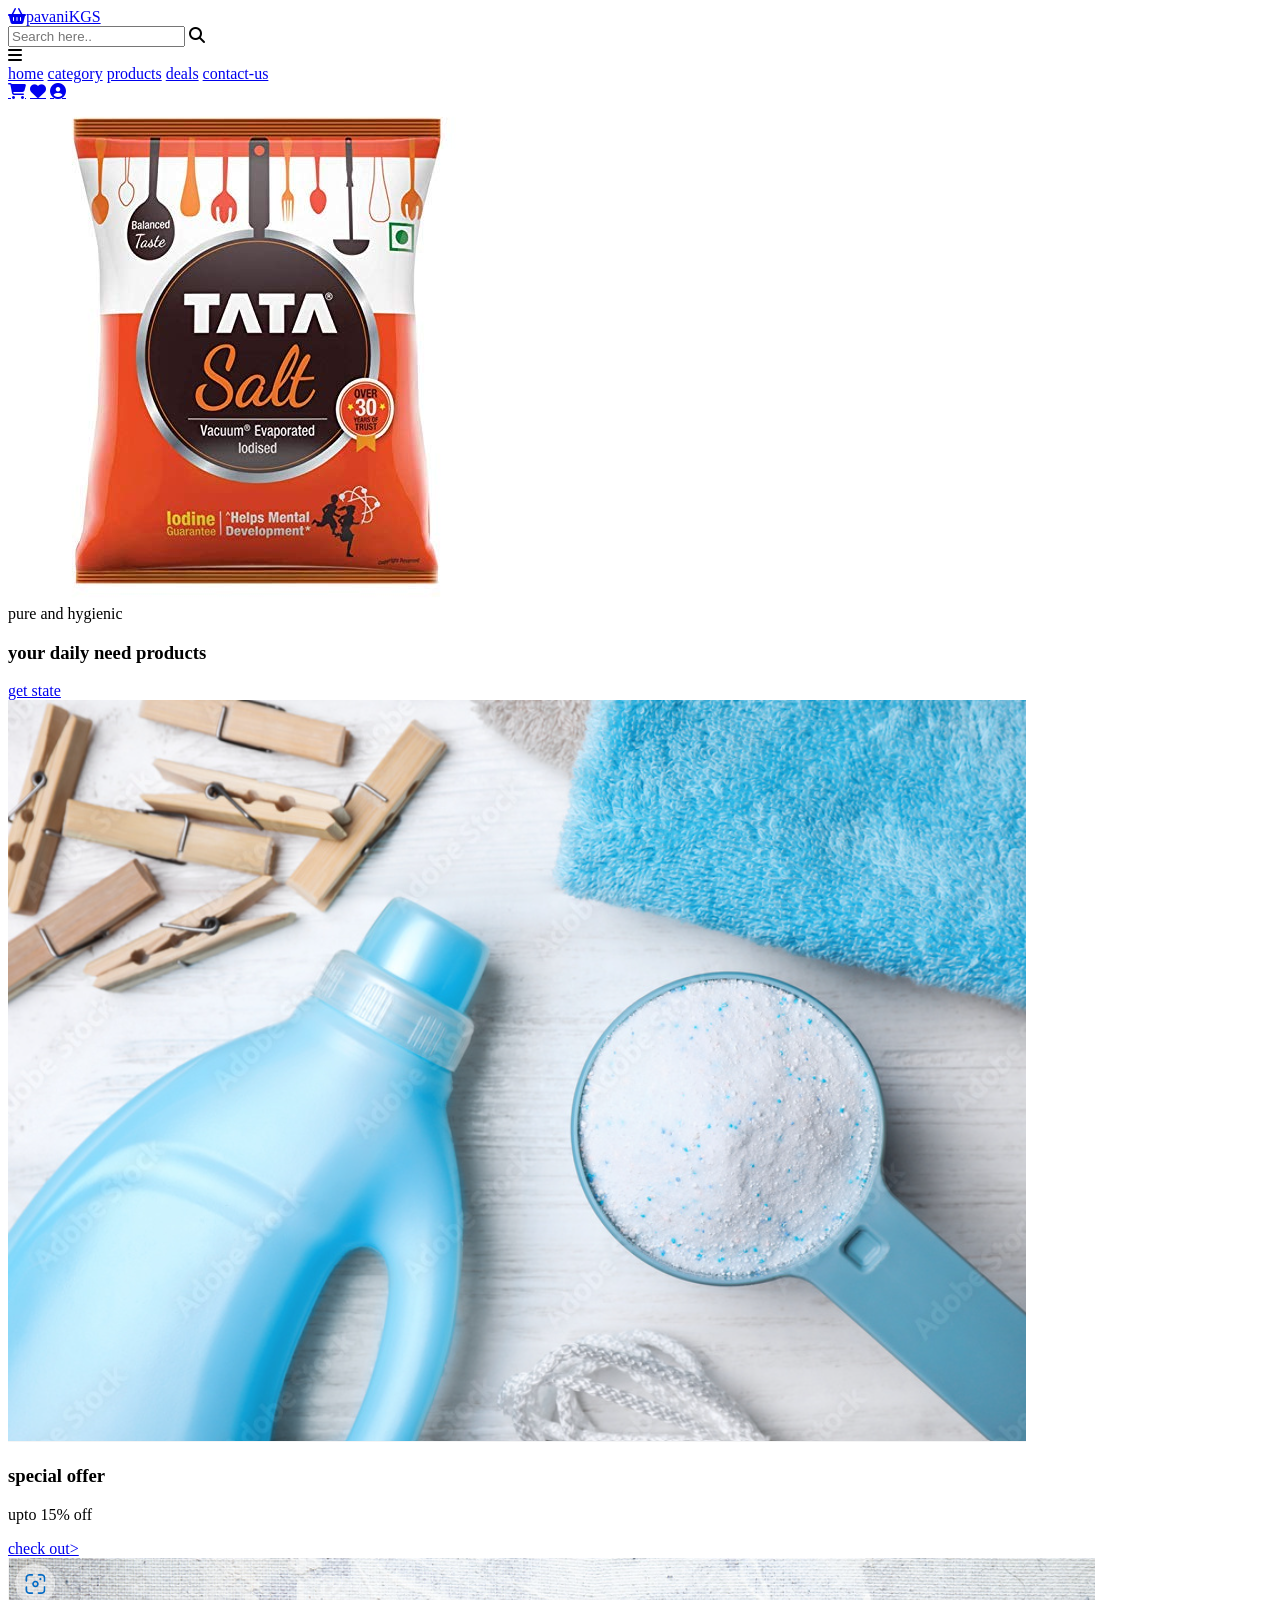
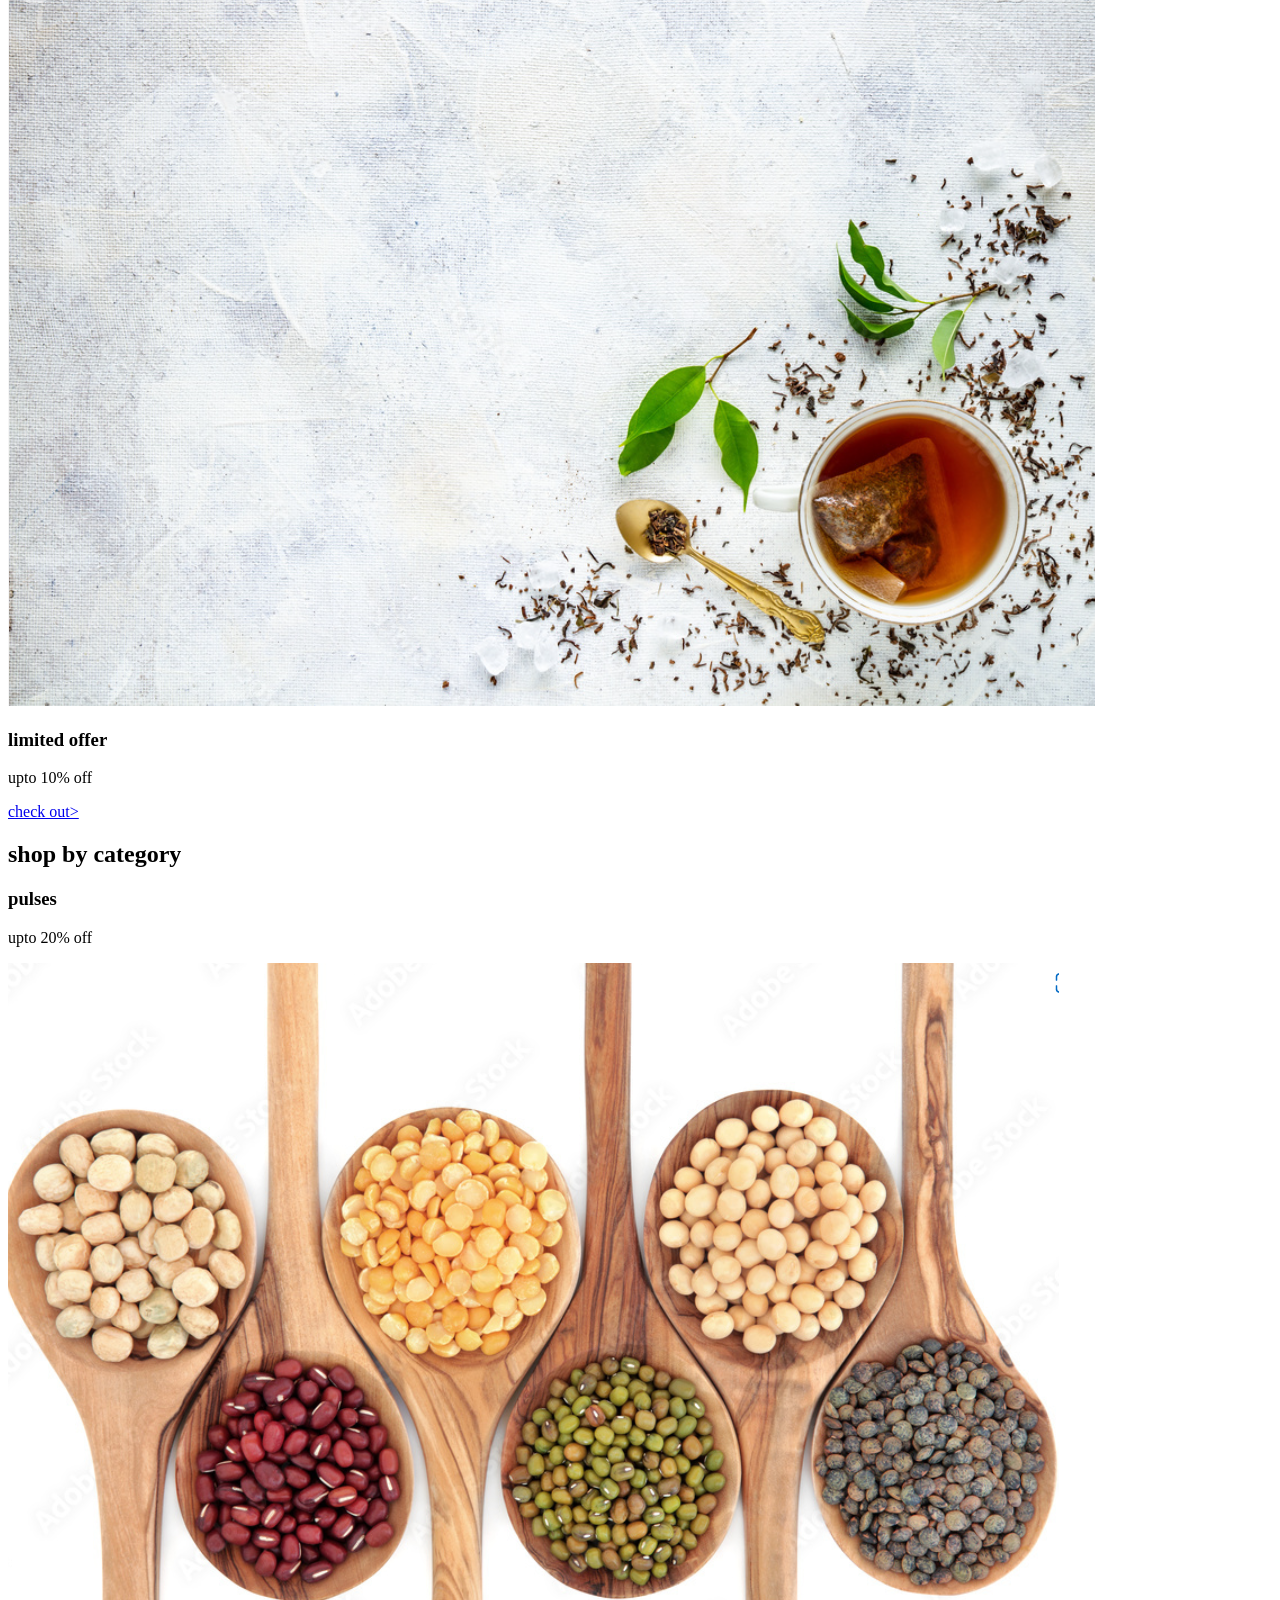
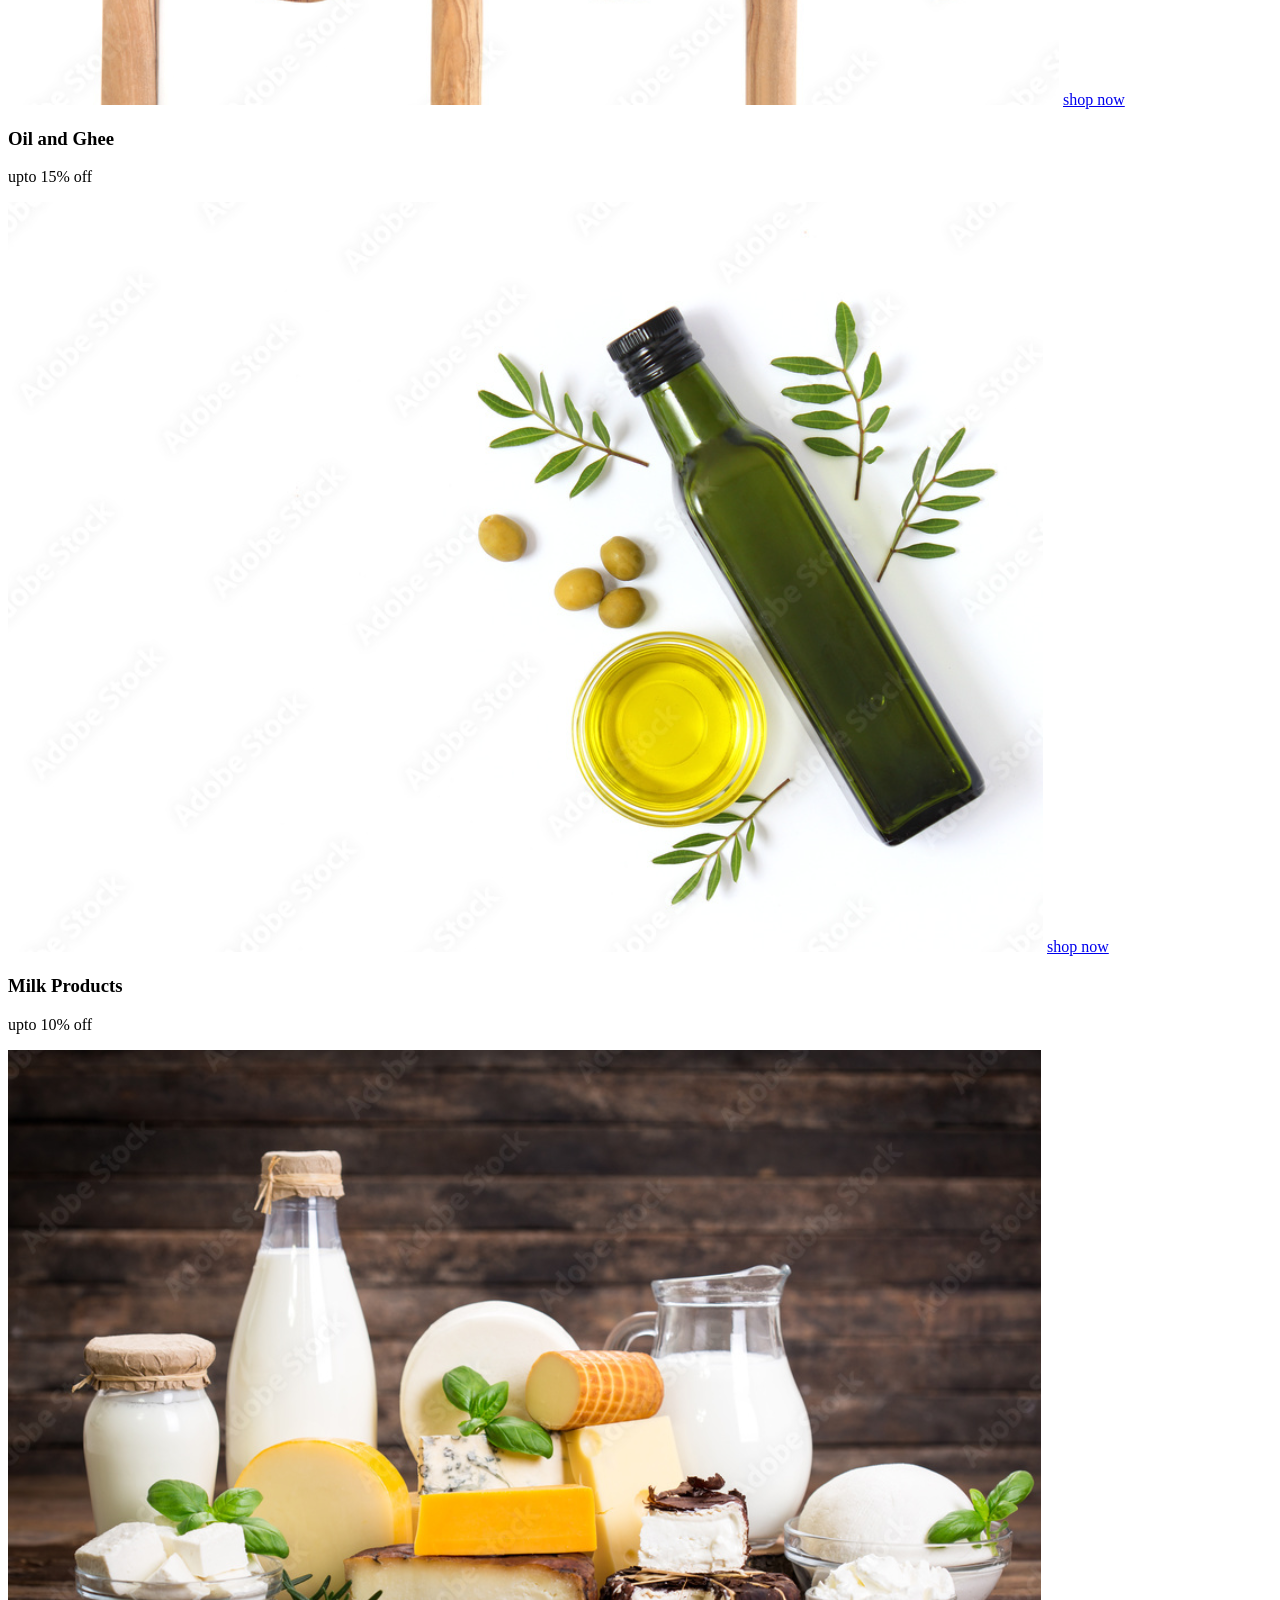
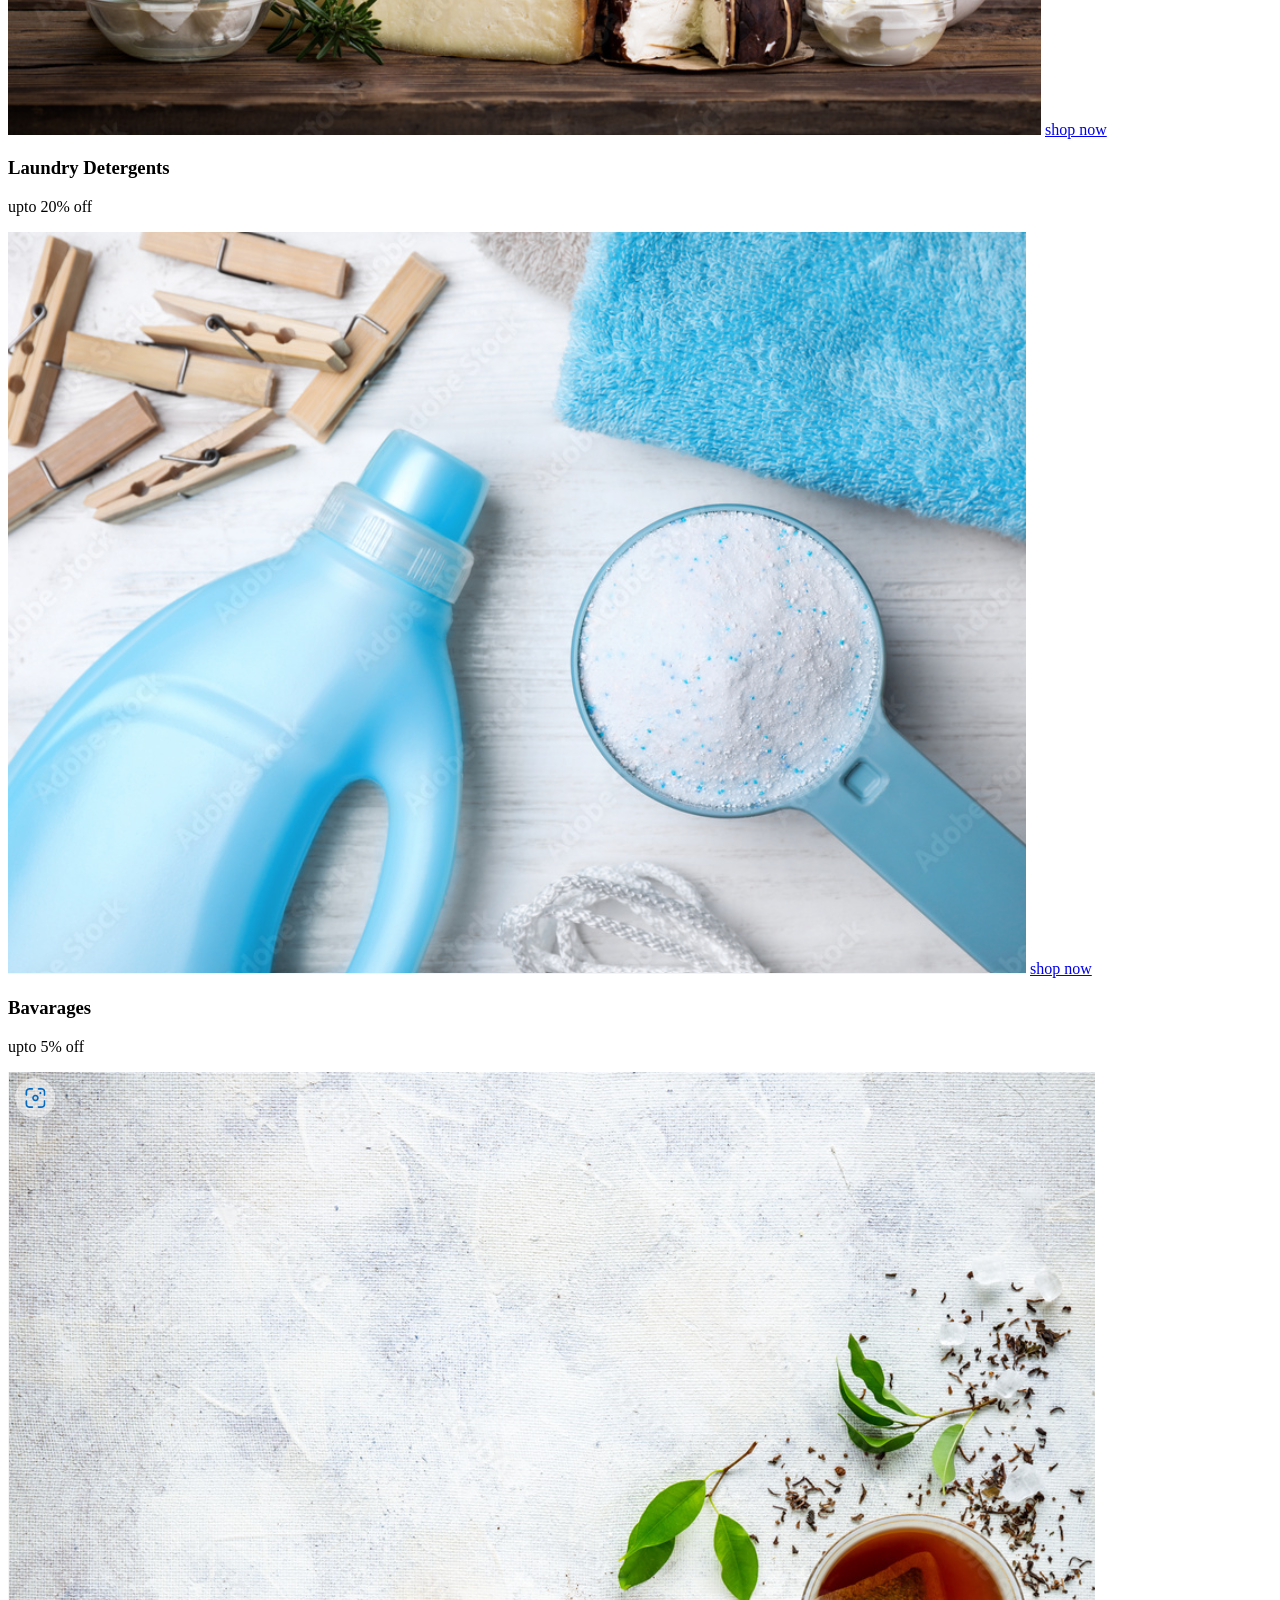
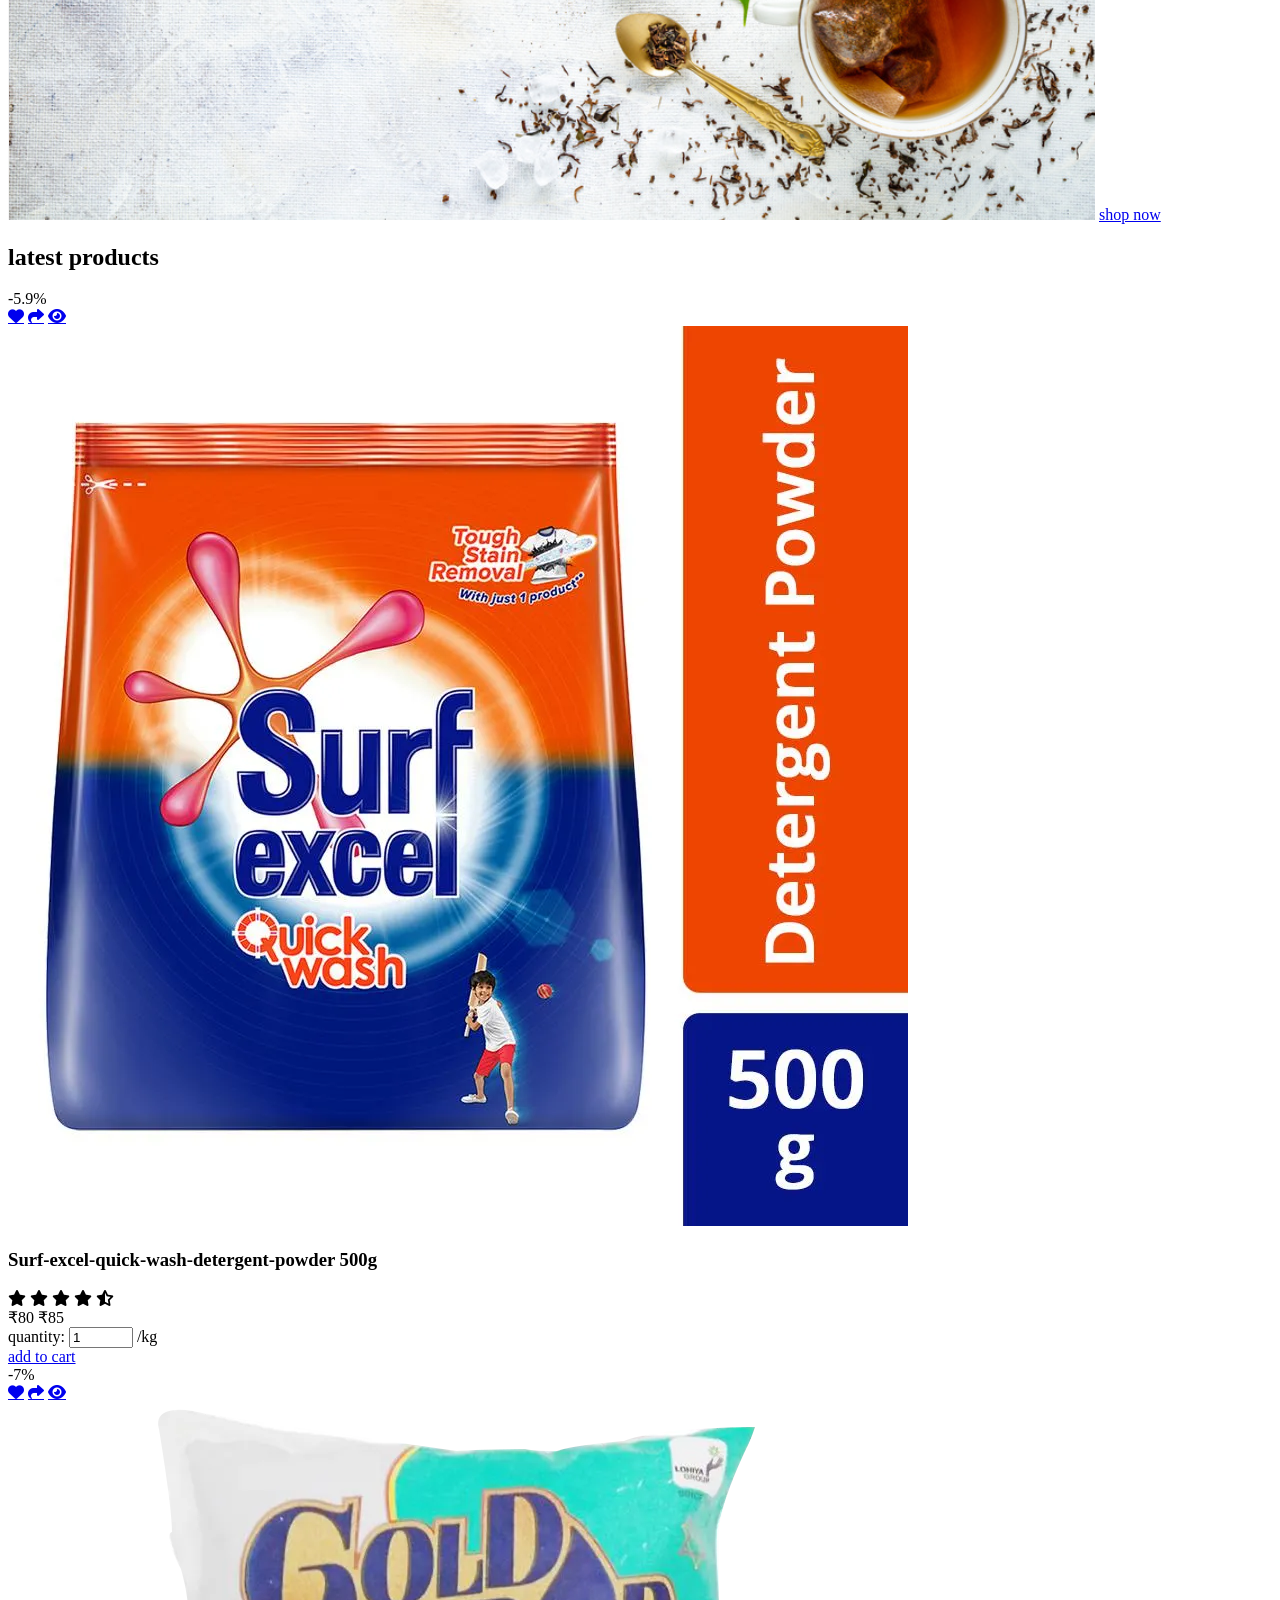
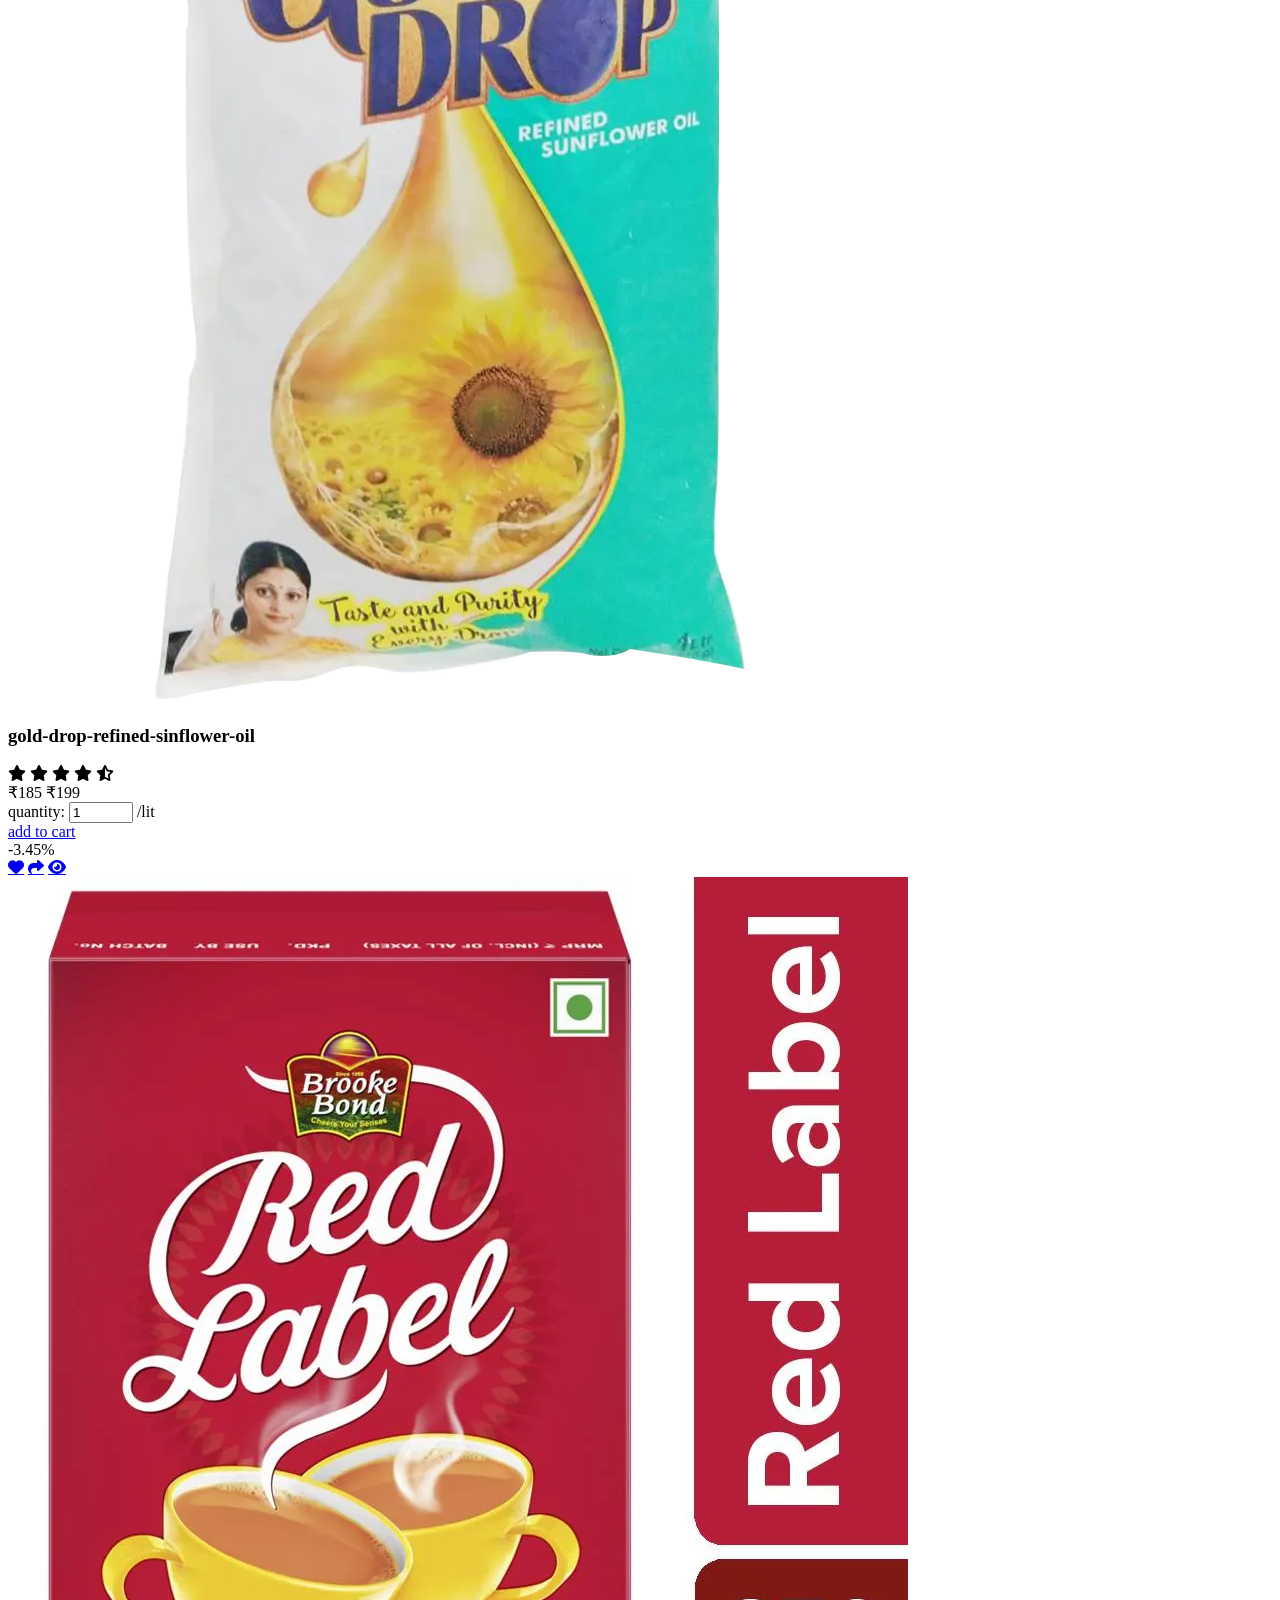
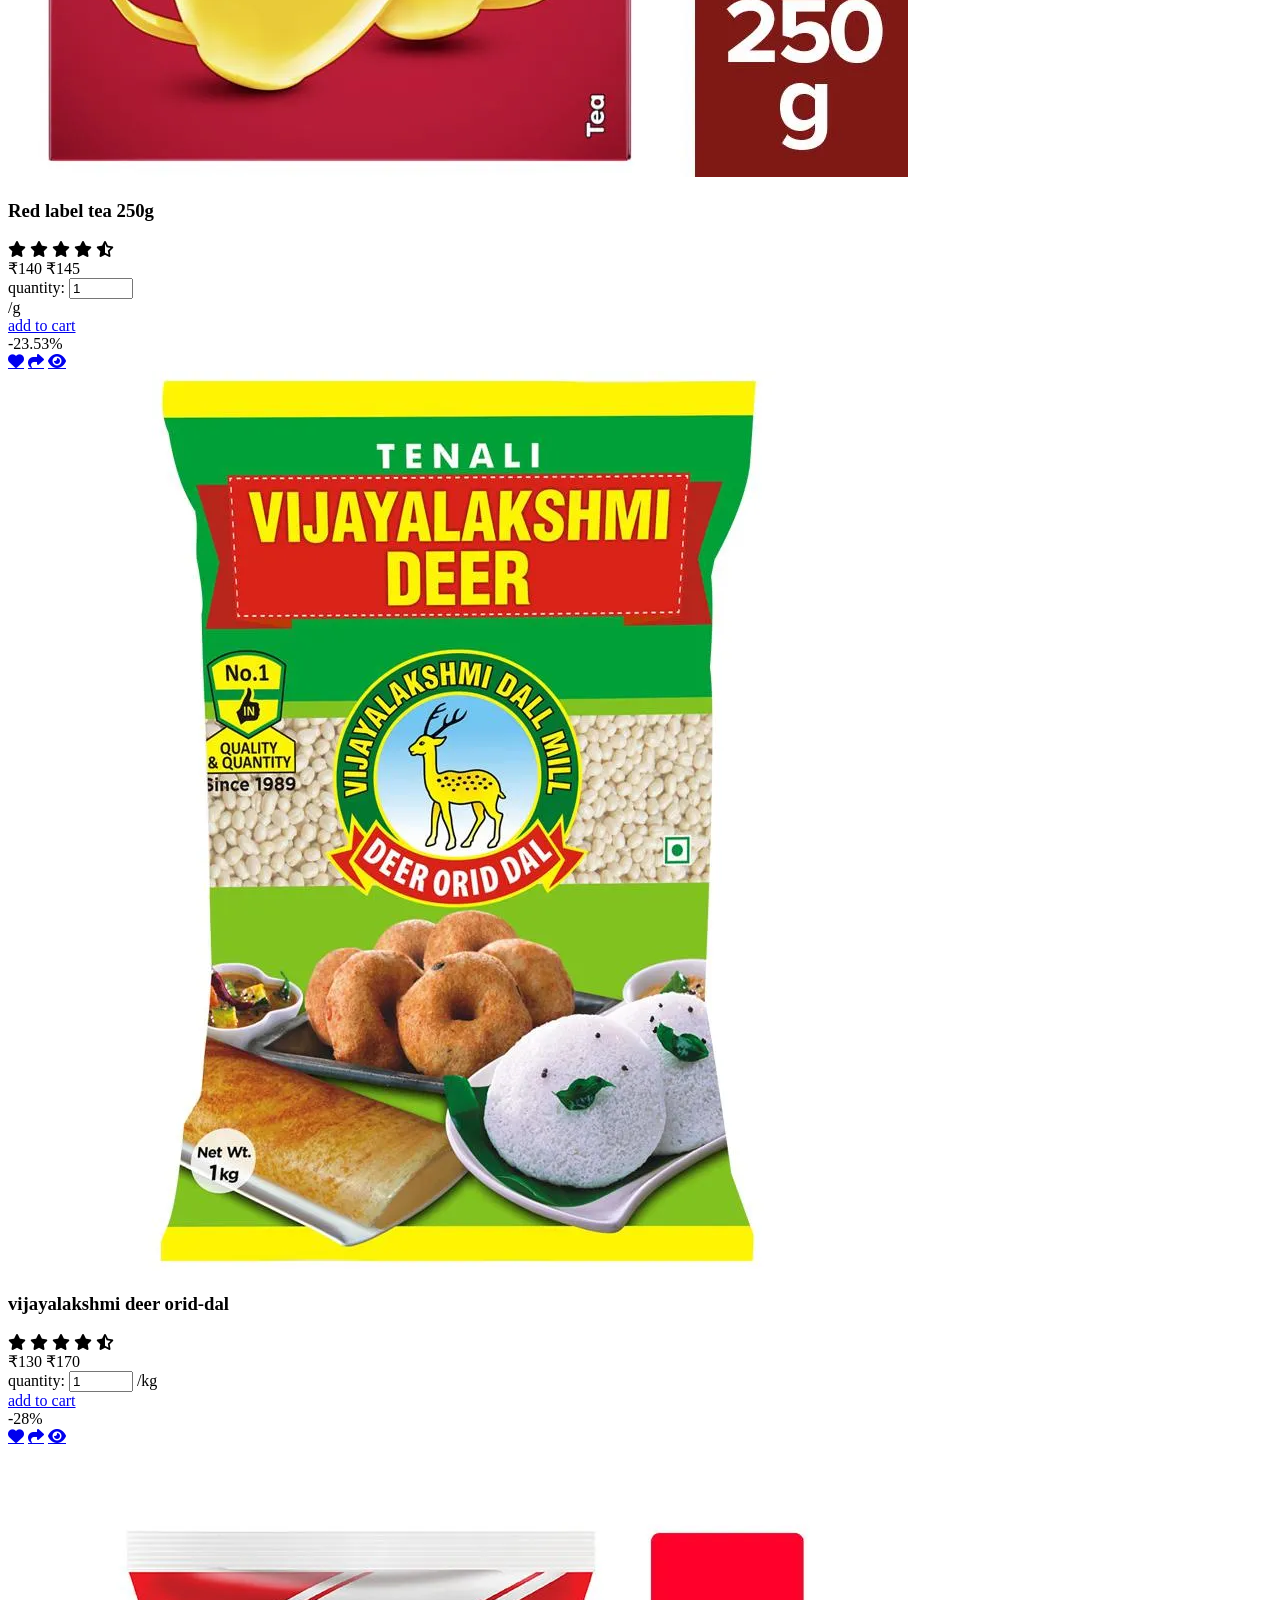
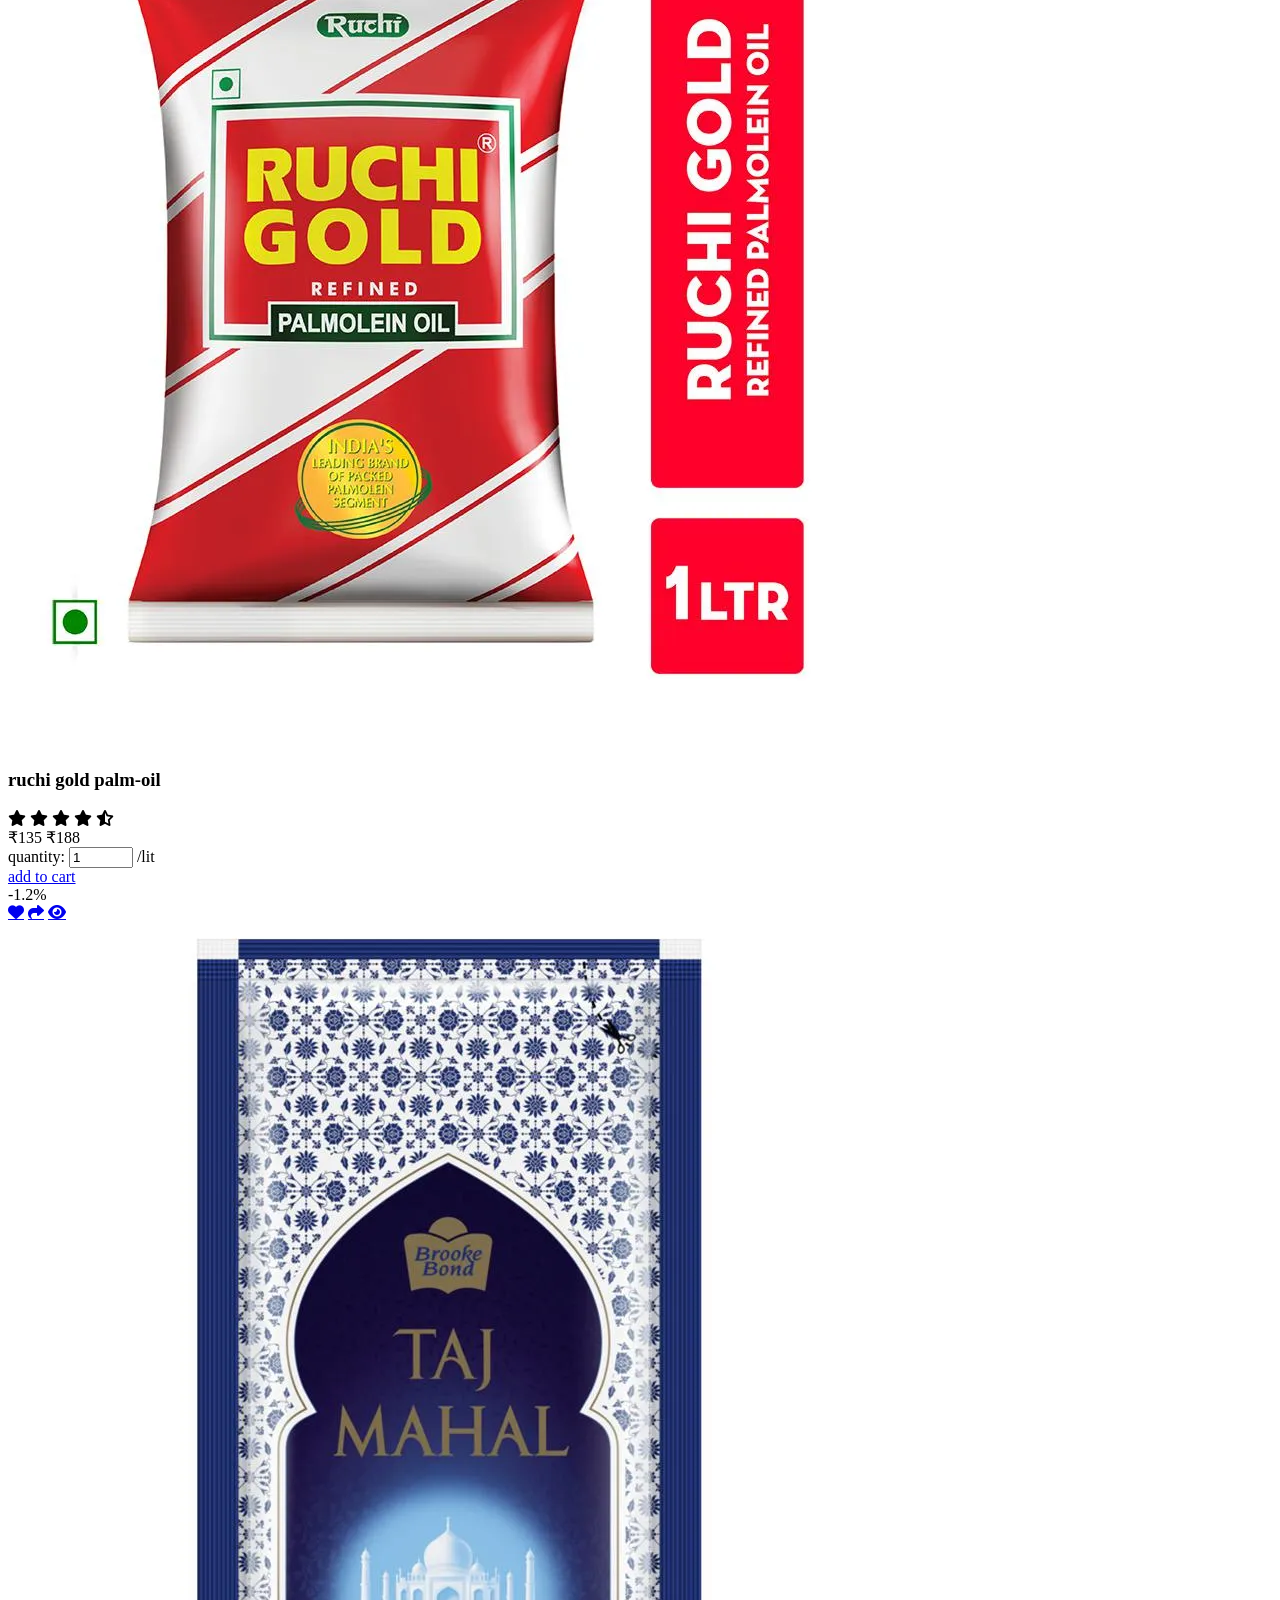
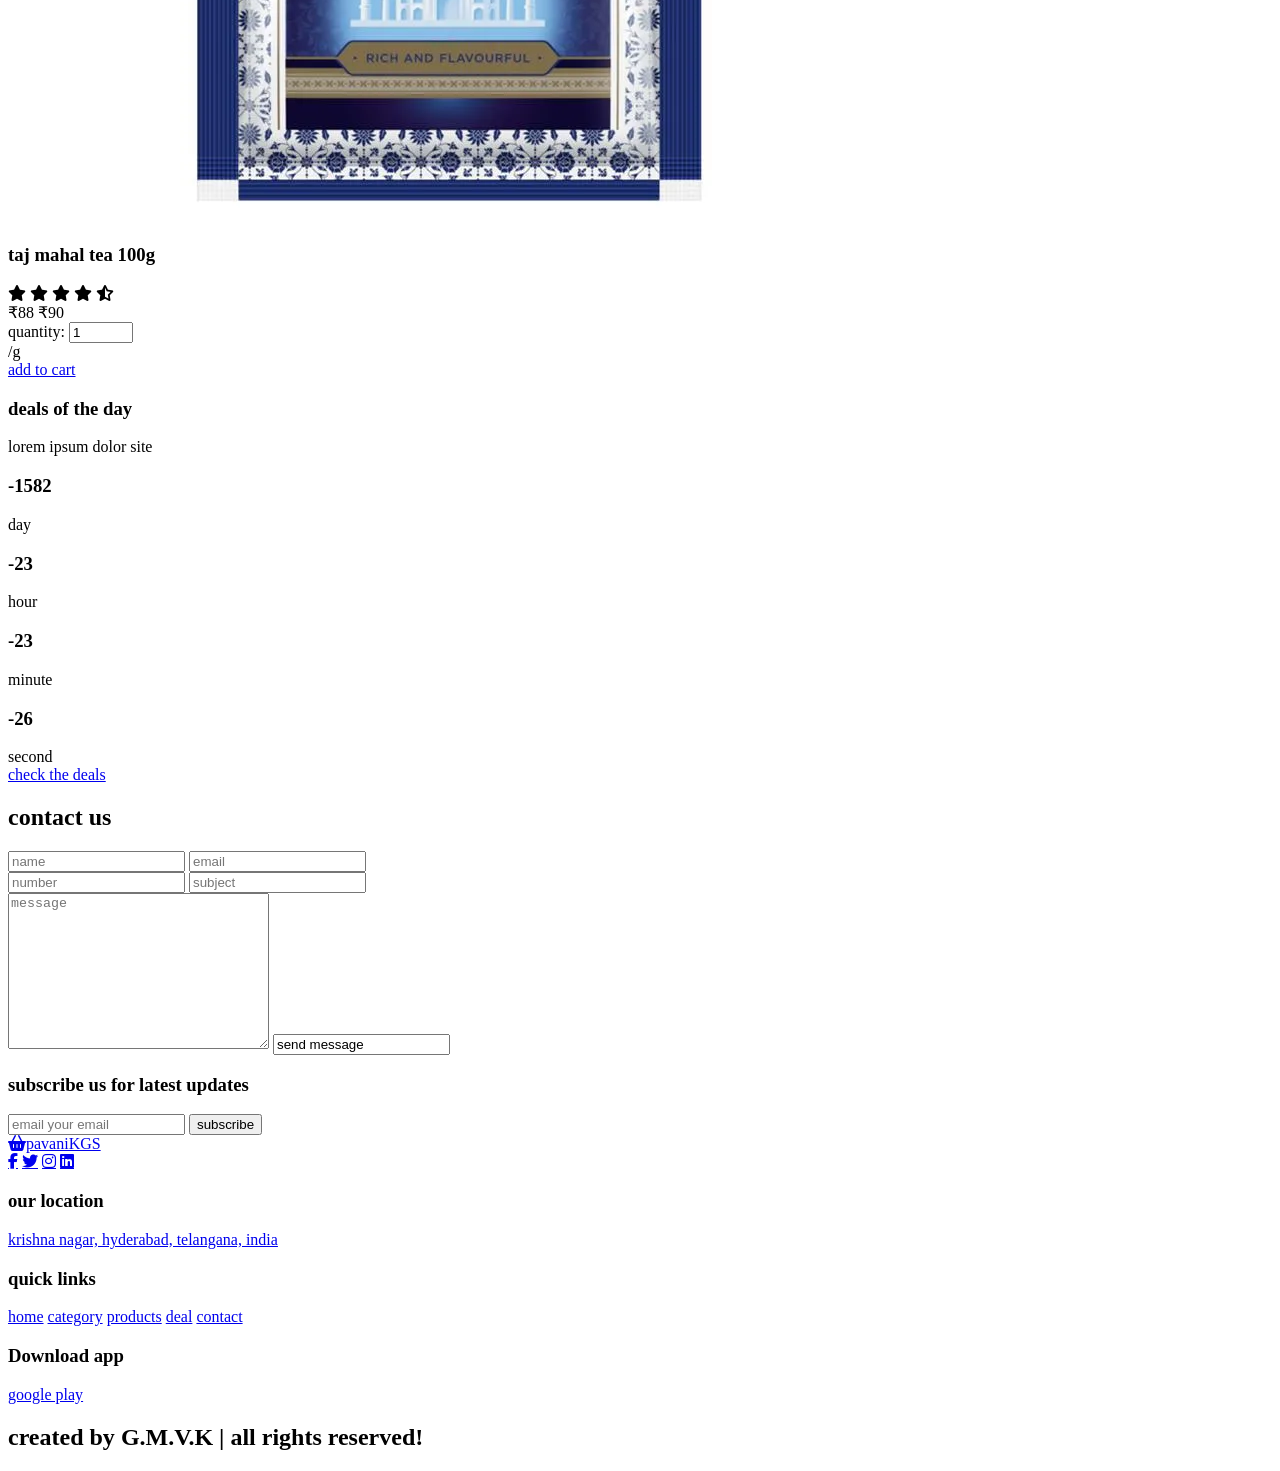
==== index.html @ 4dbfdfdb "Add new file" ====
<!DOCTYPE html>
<html lang="en">
<head>
  <meta charset="UTF-8">
  <meta http-equiv="X-UA-Compatible" content="IE=edge">
  <meta name="viewport" content="width=device-width, initial-scale=1.0">
  <title>Grocery-Store</title>

  <!-- font awesom csn link -->
  <link rel="stylesheet" href="https://cdnjs.cloudflare.com/ajax/libs/font-awesome/6.1.1/css/all.min.css">

  <!-- custom css file link -->
  <link rel="stylesheet" href="css/home.css">

</head>
<body>
  
<!-- header section starts -->

<header>

  <div class="header-1">

    <a href="#" class="logo"><i class="fas fa-shopping-basket"></i>pavaniKGS</a>

    <form action="" class="search-box-container">
      <input type="search" id="search-box" placeholder="Search here..">
      <label for="search-box" class="fas fa-search"></label>
    </form>
  </div>

  <div class="header-2">

    <div id="menu-bar" class="fas fa-bars"></div>
    
    <nav class="navbar">
      <a href="#home">home</a>
      <a href="#category">category</a>
      <a href="#products">products</a>
      <a href="#deals">deals</a>
      <a href="#contact-us">contact-us</a>
    </nav>

    <div class="icons">
      <a href="#" class="fas fa-shopping-cart"></a>
      <a href="#" class="fas fa-heart"></a>
      <a href="#" class="fas fa-user-circle"></a>
    </div>
  </div>
</header>

<!-- header section ends -->

<!-- home section starts -->

<section class="home" id="home">

  <div class="image">
    <img src="images/518GEoZtbhL.jpg" alt="">
  </div>

  <div class="content">
    <span>pure and hygienic</span>
    <h3>your daily need products</h3>
    <a href="#" class="btn">get state</a>
  </div>

</section>

<!-- home section ends -->


<!-- banner section starts -->

<section class="banner-container">

  <div class="banner">
    <img src="images/banner1.png" alt="">
    <div class="content">
      <h3>special offer</h3>
      <p>upto 15% off</p>
      <a href="#" class="btn">check out></a>
    </div>
  </div>

  <div class="banner">
    <img src="images/banner2.png"alt="">
    <div class="content">
      <h3>limited offer</h3>
      <p>upto 10% off</p>
      <a href="#" class="btn">check out></a>
    </div>
  </div>
</section>
<!-- banner section ends-->

<!-- category section starts -->

<section class="category" id="category">

  <h1 class="heading">shop by <span>category</span></h1>

  <div class="box-container">

    <div class="box">
      <h3>pulses</h3>
      <p>upto 20% off</p>
      <img src="images/pulses.png" alt="">
      <a href="#" class="btn">shop now</a>
    </div>
    <div class="box">
      <h3>Oil and Ghee</h3>
      <p>upto 15% off</p>
      <img src="images/oil.png" alt="">
      <a href="#" class="btn">shop now</a>
    </div>
    <div class="box">
      <h3>Milk Products</h3>
      <p>upto 10% off</p>
      <img src="images/milk products.png" alt="">
      <a href="#" class="btn">shop now</a>
    </div>
    <div class="box">
      <h3>Laundry Detergents</h3>
      <p>upto 20% off</p>
      <img src="images/banner1.png" alt="">
      <a href="#" class="btn">shop now</a>
    </div>
    <div class="box">
      <h3>Bavarages</h3>
      <p>upto 5% off</p>
      <img src="images/banner2.png" alt="">
      <a href="#" class="btn">shop now</a>
    </div>

  </div>

</section>
<!-- category section ends -->

<!-- products section starts -->
<section class="products" id="products">
  
  <h1 class="heading">latest <span>products</span></h1>

  <div class="box-container">

    <div class="box">
      <span class="discount">-5.9%</span>
      <div class="icons">
        <a href="#" class="fas fa-heart"></a>
        <a href="#" class="fas fa-share"></a>
        <a href="#" class="fas fa-eye"></a>
      </div>
      <img src="images/266951_14-surf-excel-quick-wash-detergent-powder.webp" alt="">
      <h3>Surf-excel-quick-wash-detergent-powder 500g</h3>
      <div class="stars">
        <i class="fas fa-star"></i>
        <i class="fas fa-star"></i>
        <i class="fas fa-star"></i>
        <i class="fas fa-star"></i>
        <i class="fas fa-star-half-alt"></i>
      </div>
      <div class="price"> ₹80 <span>  ₹85 </span> </div>
      <div class="quantity">
        <span>quantity: </span>
        <input type="number" min="1" max="1000" value="1">
        <span> /kg </span>
      </div>
      <a href="#" class="btn">add to cart</a>
    </div>

    <div class="box">
      <span class="discount">-7%</span>
      <div class="icons">
        <a href="#" class="fas fa-heart"></a>
        <a href="#" class="fas fa-share"></a>
        <a href="#" class="fas fa-eye"></a>
      </div>
      <img src="images/279280_1-gold-drop-refined-oil-sunflower.webp" alt="">
      <h3>gold-drop-refined-sinflower-oil</h3>
      <div class="stars">
        <i class="fas fa-star"></i>
        <i class="fas fa-star"></i>
        <i class="fas fa-star"></i>
        <i class="fas fa-star"></i>
        <i class="fas fa-star-half-alt"></i>
      </div>
      <div class="price"> ₹185 <span>  ₹199 </span> </div>
      <div class="quantity">
        <span>quantity: </span>
        <input type="number" min="1" max="1000" value="1">
        <span> /lit </span>
      </div>
      <a href="#" class="btn">add to cart</a>
    </div>

    <div class="box">
      <span class="discount">-3.45%</span>
      <div class="icons">
        <a href="#" class="fas fa-heart"></a>
        <a href="#" class="fas fa-share"></a>
        <a href="#" class="fas fa-eye"></a>
      </div>
      <img src="images/266575_17-red-label-tea.jpg" alt="">
      <h3>Red label tea 250g</h3>
      <div class="stars">
        <i class="fas fa-star"></i>
        <i class="fas fa-star"></i>
        <i class="fas fa-star"></i>
        <i class="fas fa-star"></i>
        <i class="fas fa-star-half-alt"></i>
      </div>
      <div class="price"> ₹140 <span>  ₹145 </span> </div>
      <div class="quantity">
        <span>quantity: </span>
        <input type="number" min="1" max="1000" value="1">
        <div class="units">
          <span> /g </span>
        </div>
      </div>
      <a href="#" class="btn">add to cart</a>
    </div>

    <div class="box">
      <span class="discount">-23.53%</span>
      <div class="icons">
        <a href="#" class="fas fa-heart"></a>
        <a href="#" class="fas fa-share"></a>
        <a href="#" class="fas fa-eye"></a>
      </div>
      <img src="images/40188214_1-vijayalakshmi-deer-oridurad-dal.jpg" alt="">
      <h3>vijayalakshmi deer orid-dal</h3>
      <div class="stars">
        <i class="fas fa-star"></i>
        <i class="fas fa-star"></i>
        <i class="fas fa-star"></i>
        <i class="fas fa-star"></i>
        <i class="fas fa-star-half-alt"></i>
      </div>
      <div class="price"> ₹130 <span>  ₹170 </span> </div>
      <div class="quantity">
        <span>quantity: </span>
        <input type="number" min="1" max="1000" value="1">
        <span> /kg </span>
      </div>
      <a href="#" class="btn">add to cart</a>
    </div>

    <div class="box">
      <span class="discount">-28%</span>
      <div class="icons">
        <a href="#" class="fas fa-heart"></a>
        <a href="#" class="fas fa-share"></a>
        <a href="#" class="fas fa-eye"></a>
      </div>
      <img src="images/40018402_4-ruchi-gold-palmolein-oil.webp" alt="">
      <h3>ruchi gold palm-oil</h3>
      <div class="stars">
        <i class="fas fa-star"></i>
        <i class="fas fa-star"></i>
        <i class="fas fa-star"></i>
        <i class="fas fa-star"></i>
        <i class="fas fa-star-half-alt"></i>
      </div>
      <div class="price"> ₹135 <span>  ₹188 </span> </div>
      <div class="quantity">
        <span>quantity: </span>
        <input type="number" min="1" max="1000" value="1">
          <span> /lit </span>
      </div>
      <a href="#" class="btn">add to cart</a>
    </div>

    <div class="box">
      <span class="discount">-1.2%</span>
      <div class="icons">
        <a href="#" class="fas fa-heart"></a>
        <a href="#" class="fas fa-share"></a>
        <a href="#" class="fas fa-eye"></a>
      </div>
      <img src="images/266597_12-taj-mahal-rich-flavourful-tea.webp" alt="">
      <h3><span>taj mahal</span> tea 100g</h3>
      <div class="stars">
        <i class="fas fa-star"></i>
        <i class="fas fa-star"></i>
        <i class="fas fa-star"></i>
        <i class="fas fa-star"></i>
        <i class="fas fa-star-half-alt"></i>
      </div>
      <div class="price"> ₹88 <span>  ₹90 </span> </div>
      <div class="quantity">
        <span>quantity: </span>
        <input type="number" min="1" max="1000" value="1">
        <div class="units">
        <span> /g </span>
      </div>
      </div>
      <a href="#" class="btn">add to cart</a>
    </div>

  </div>

</section>
<!-- products section ends -->

<!-- deal section starts-->

<section class="deals" id="deals">
  <div class="content">
    <h3 class="title">deals of the day</h3>
    <p>lorem ipsum dolor site</p>
    
    <div class="count-down">
      <div class="box">
        <h3 id="day">00</h3>
        <span>day</span>
      </div>
      <div class="box">
        <h3 id="hour">00</h3>
        <span>hour</span>
      </div>
      <div class="box">
        <h3 id="minute">00</h3>
        <span>minute</span>
      </div>
      <div class="box">
        <h3 id="second">00</h3>
        <span>second</span>
      </div>
    </div>

    <a href="#" class="btn">check the deals</a>

  </div>

</section>

<!-- deal section ends-->

<!-- contact section starts -->

<section class="contact-us" id="contact-us">

  <h1 class="heading"> <span>contact</span> us </h1>

  <form action="">

    <div class="inputBox">
      <input type="text" placeholder="name">
      <input type="email" placeholder="email">
    </div>

    <div class="inputBox">
      <input type="number" placeholder="number">
      <input type="text" placeholder="subject">
    </div>

    <textarea placeholder="message" name="" id="" cols="30" rows="10"></textarea>

    <input type="subject" value="send message" class="btn"> 

  </form>

</section>

<!-- contact section starts -->

<!-- newsletter section starts-->

<section class="newsletter">

  <h3>subscribe us for latest updates</h3>

  <form action="">
    <input class="box" type="email" placeholder="email your email">
    <input type="submit" value="subscribe" class="btn">
  </form>
</section>

<!-- newsletter section starts-->

<!-- footer section starts -->

<section class="footer">
  
  <div class="box-container">

    <div class="box">
      <a href="#" class="logo"><i class="fas fa-shopping-basket"></i>pavaniKGS</a>
      <div class="share">
        <a href="#" class="btn fab fa-facebook-f"></a>
        <a href="#" class="btn fab fa-twitter"></a>
        <a href="#" class="btn fab fa-instagram"></a>
        <a href="#" class="btn fab fa-linkedin"></a>
      </div>
    </div>

    <div class="box">
      <h3> our location</h3>
      <div class="liks">
        <a href="#">krishna nagar, hyderabad, telangana, india</a>
        <a href="#"></a>
        <a href="#"></a>
        <a href="#"></a>
      </div>
    </div>

    <div class="box">
      <h3>quick links</h3>
      <div class="liks">
        <a href="#">home</a>
        <a href="#">category</a>
        <a href="#">products</a>
        <a href="#">deal</a>
        <a href="#">contact</a>
      </div>
    </div>

    <div class="box">
      <h3>Download app</h3>
      <div class="liks">
        <a href="#">google play</a>
        <a href="#"></a>
        <a href="#"></a>
        <a href="#"></a>
      </div>
    </div>

  </div>

  <h1 class="credit"> created by <span> G.M.V.K </span> | all rights reserved! </h1>
  
</section>
<!-- footer section starts -->


  <!-- custom js file link -->
  <script src="JS/Script.js"></script>

</body>
</html>
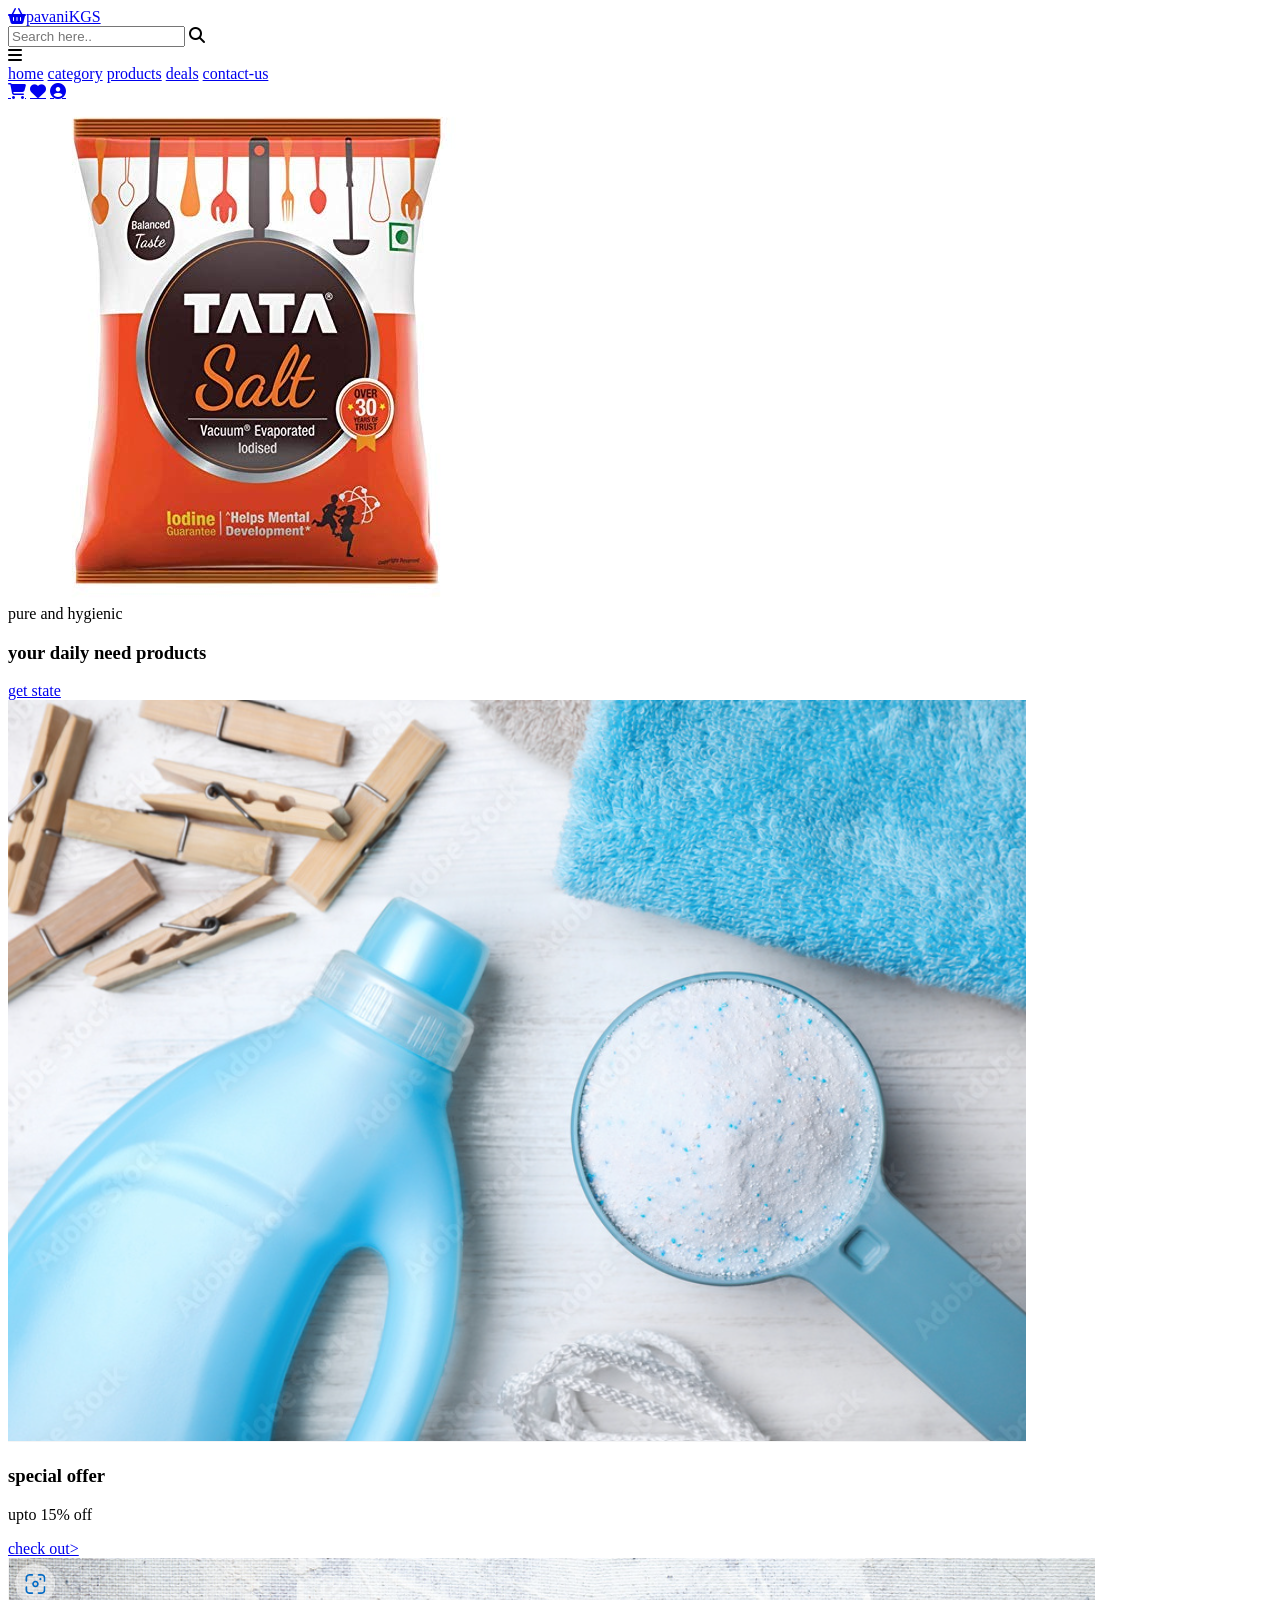
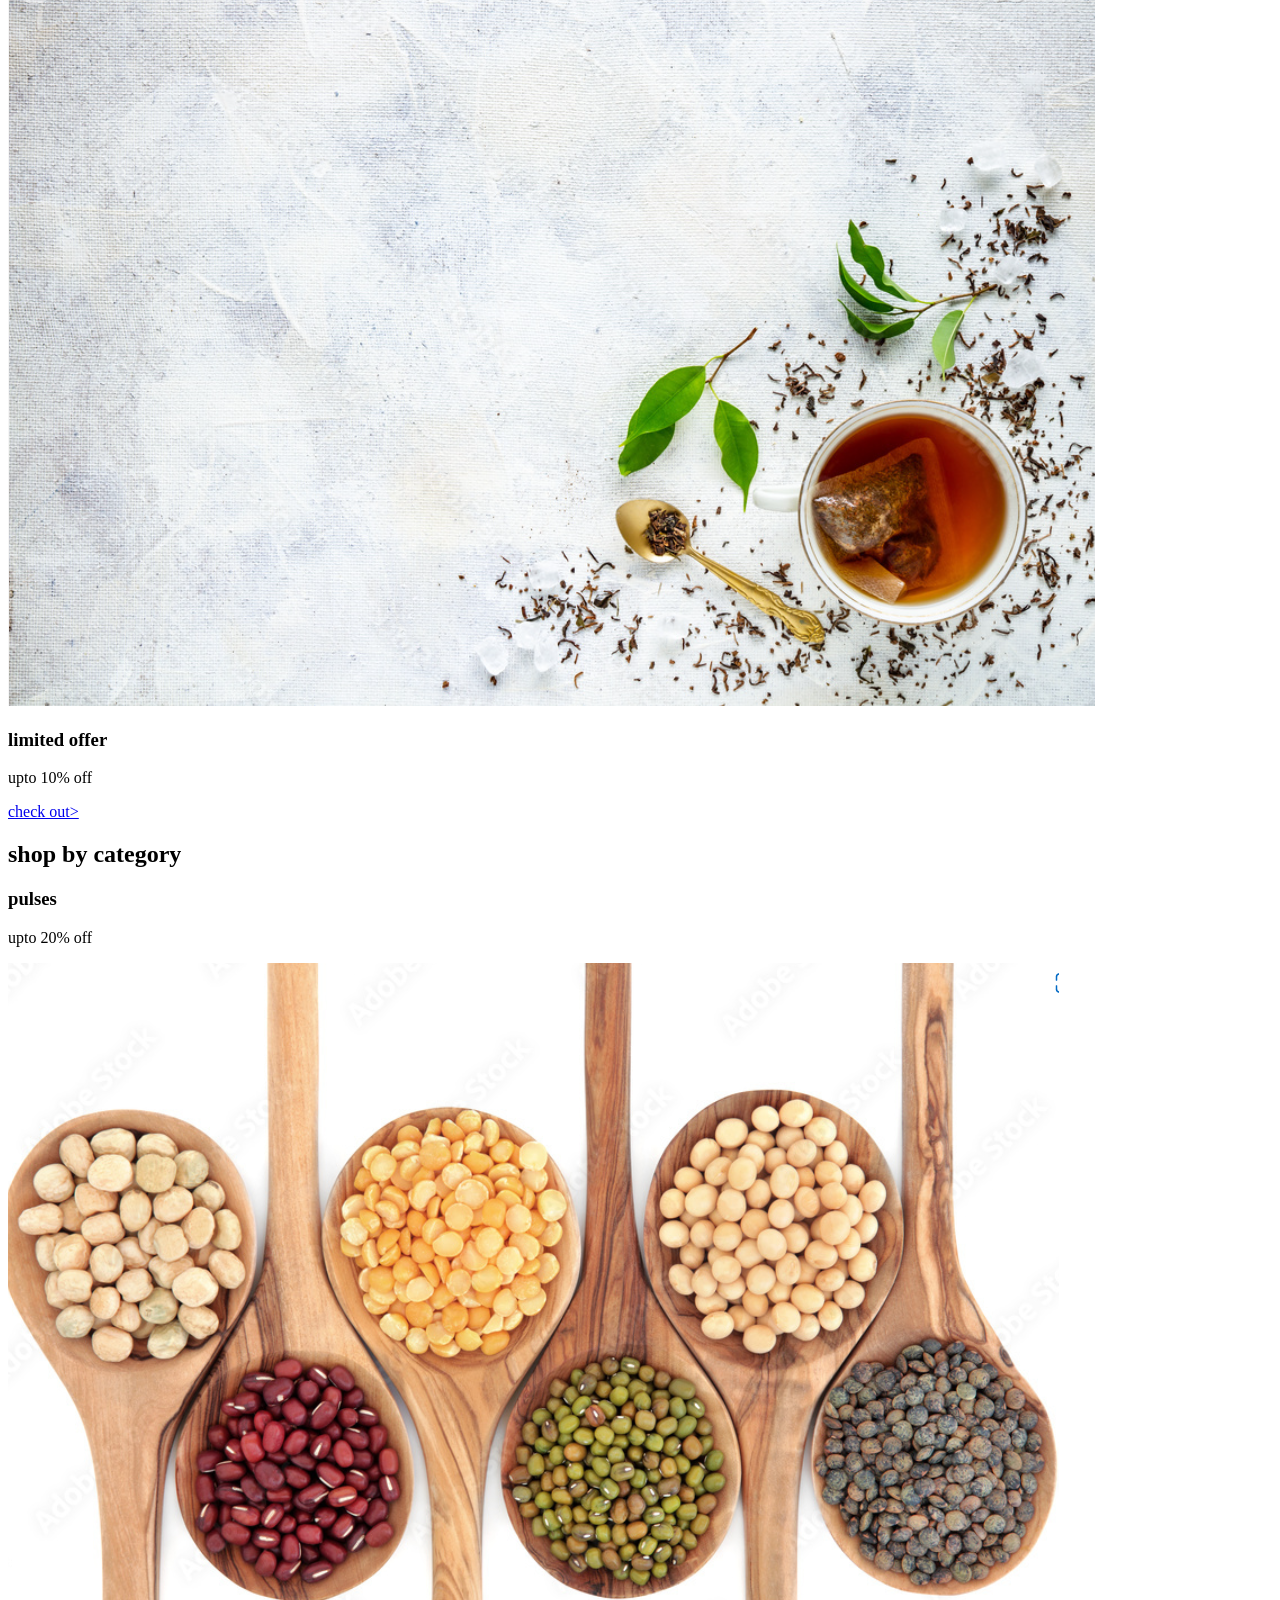
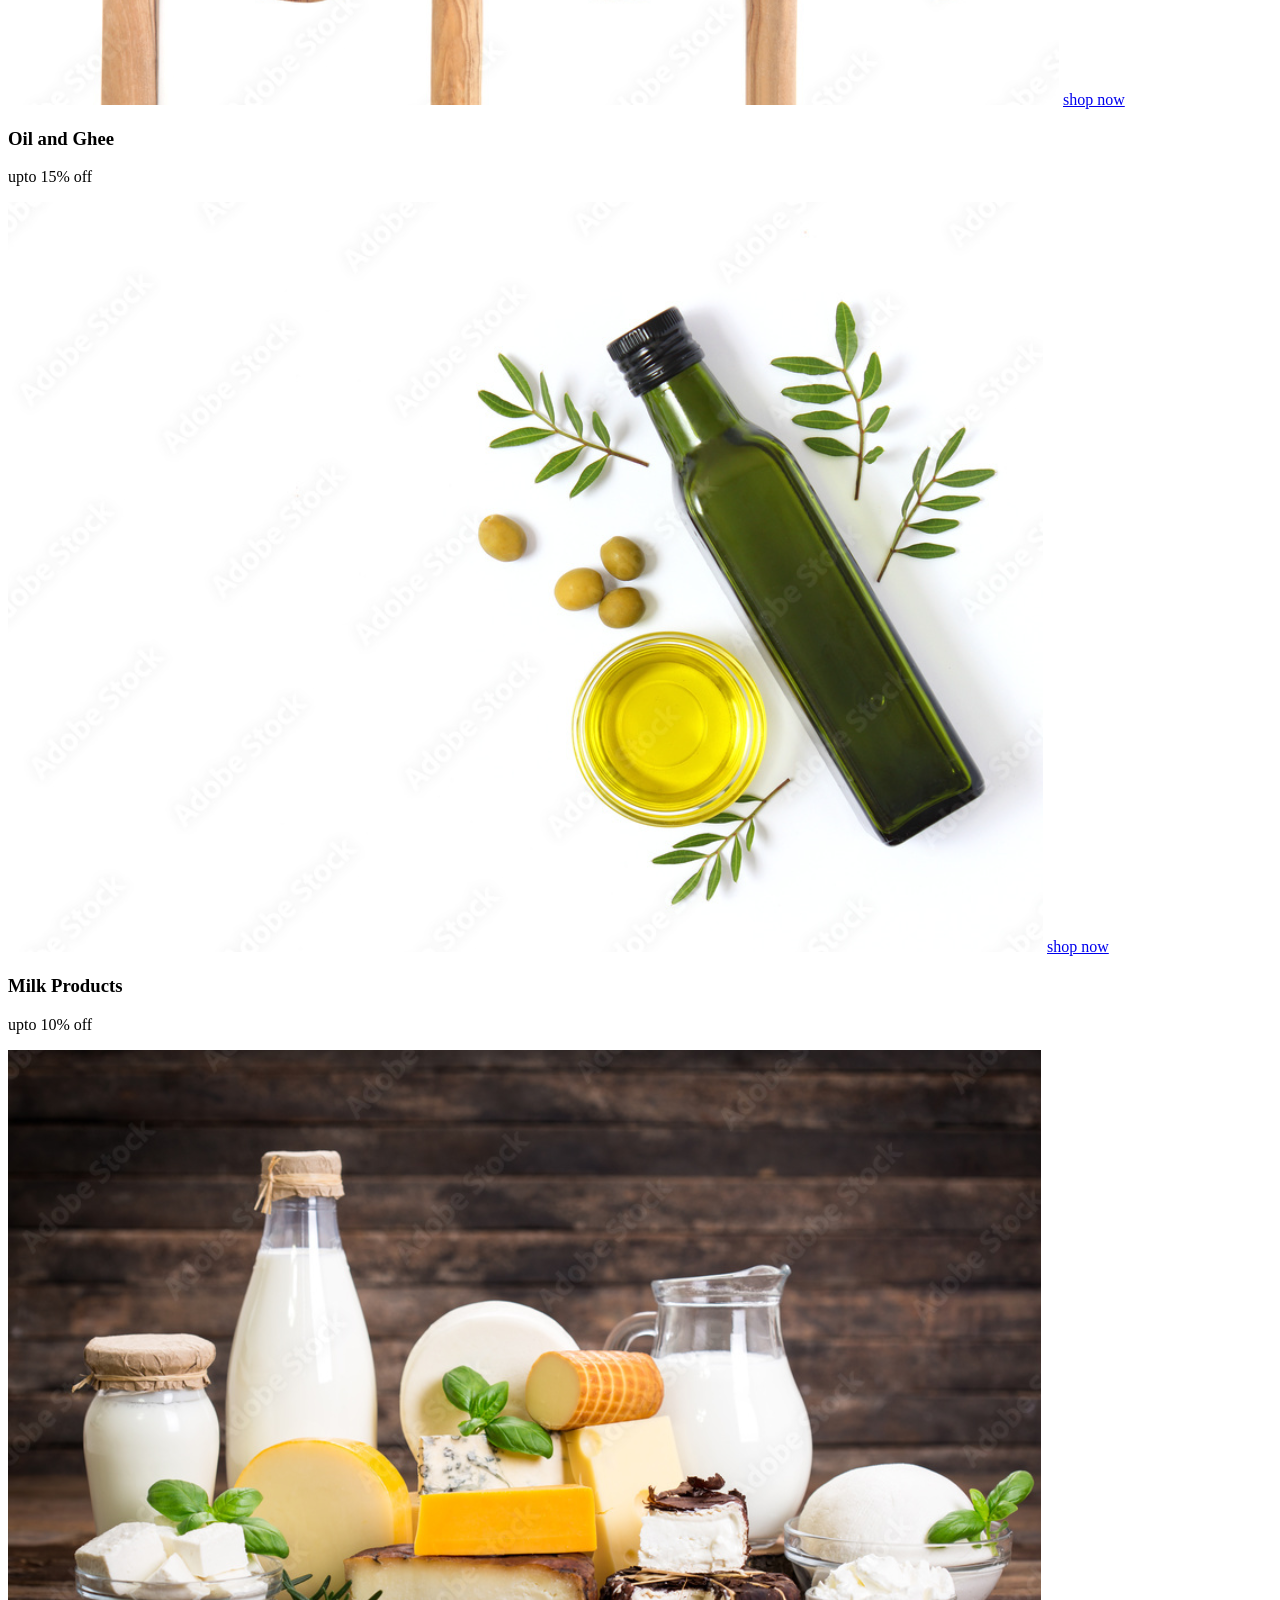
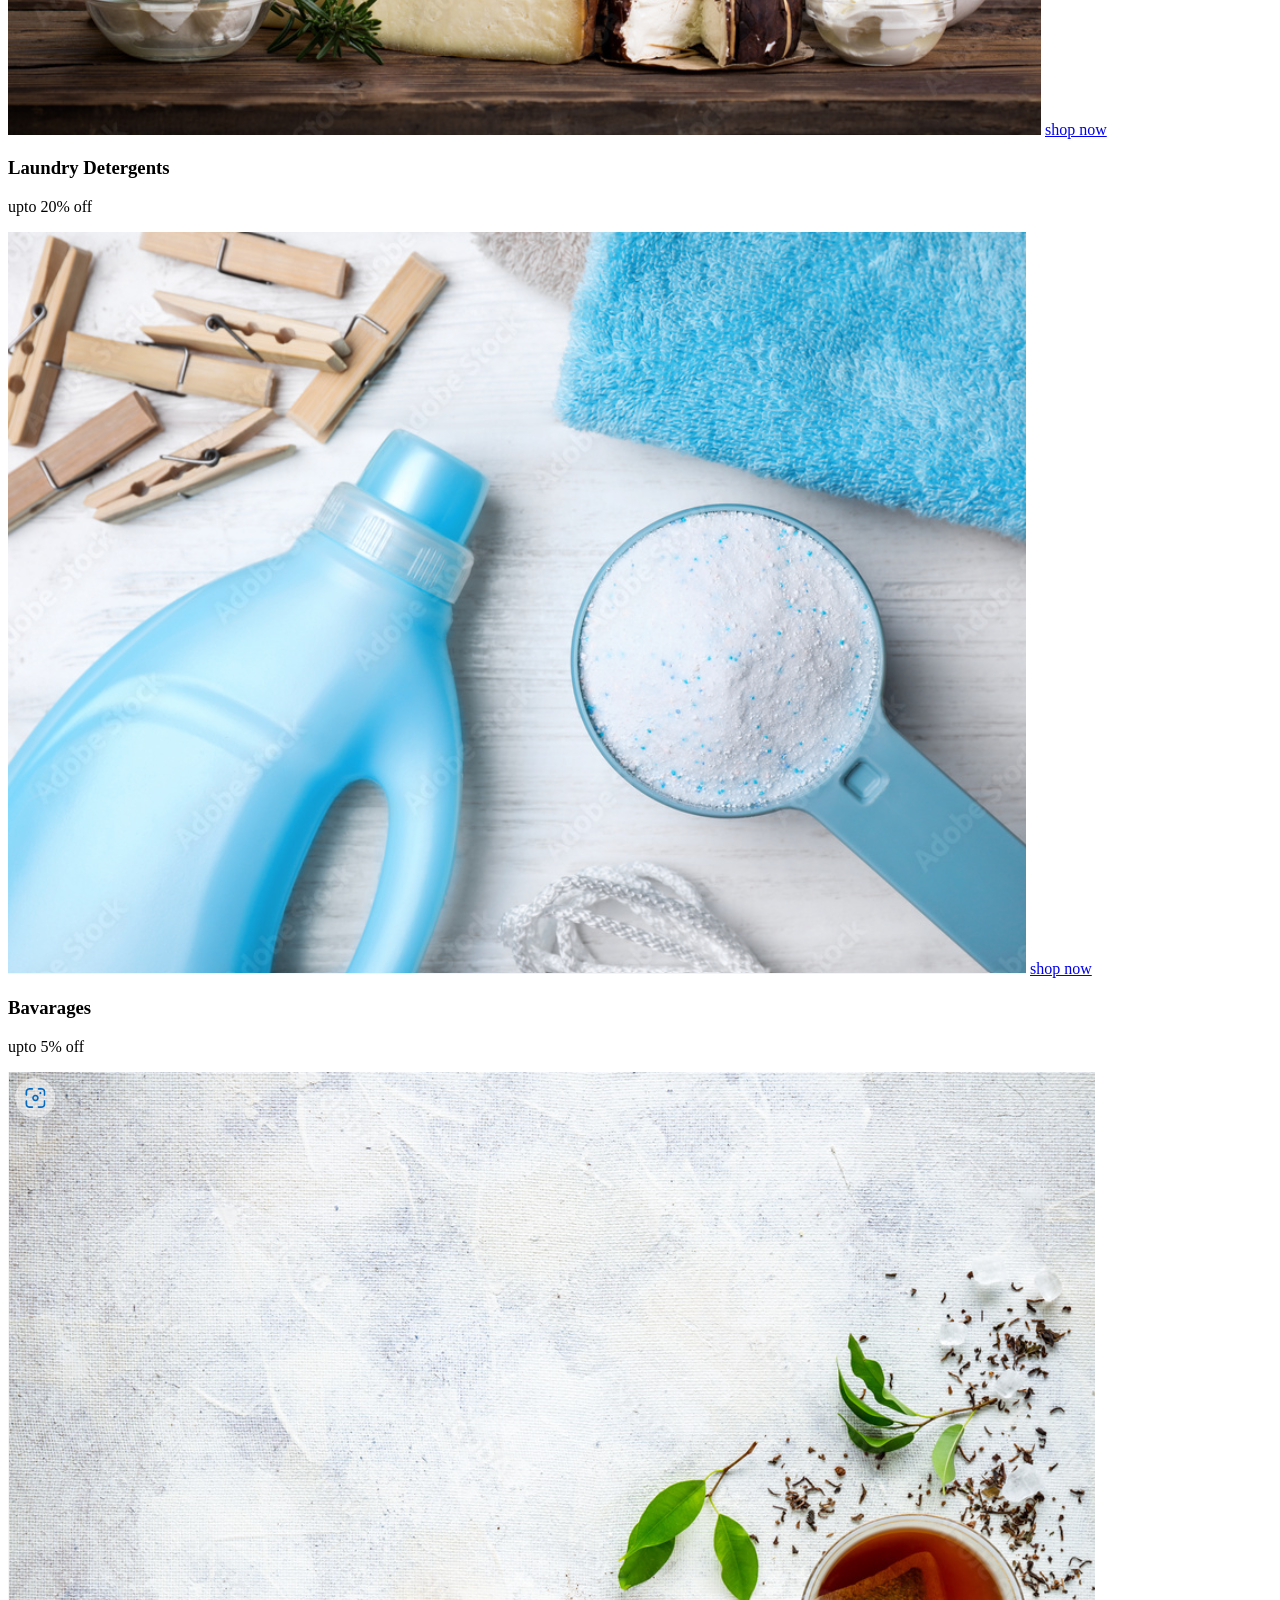
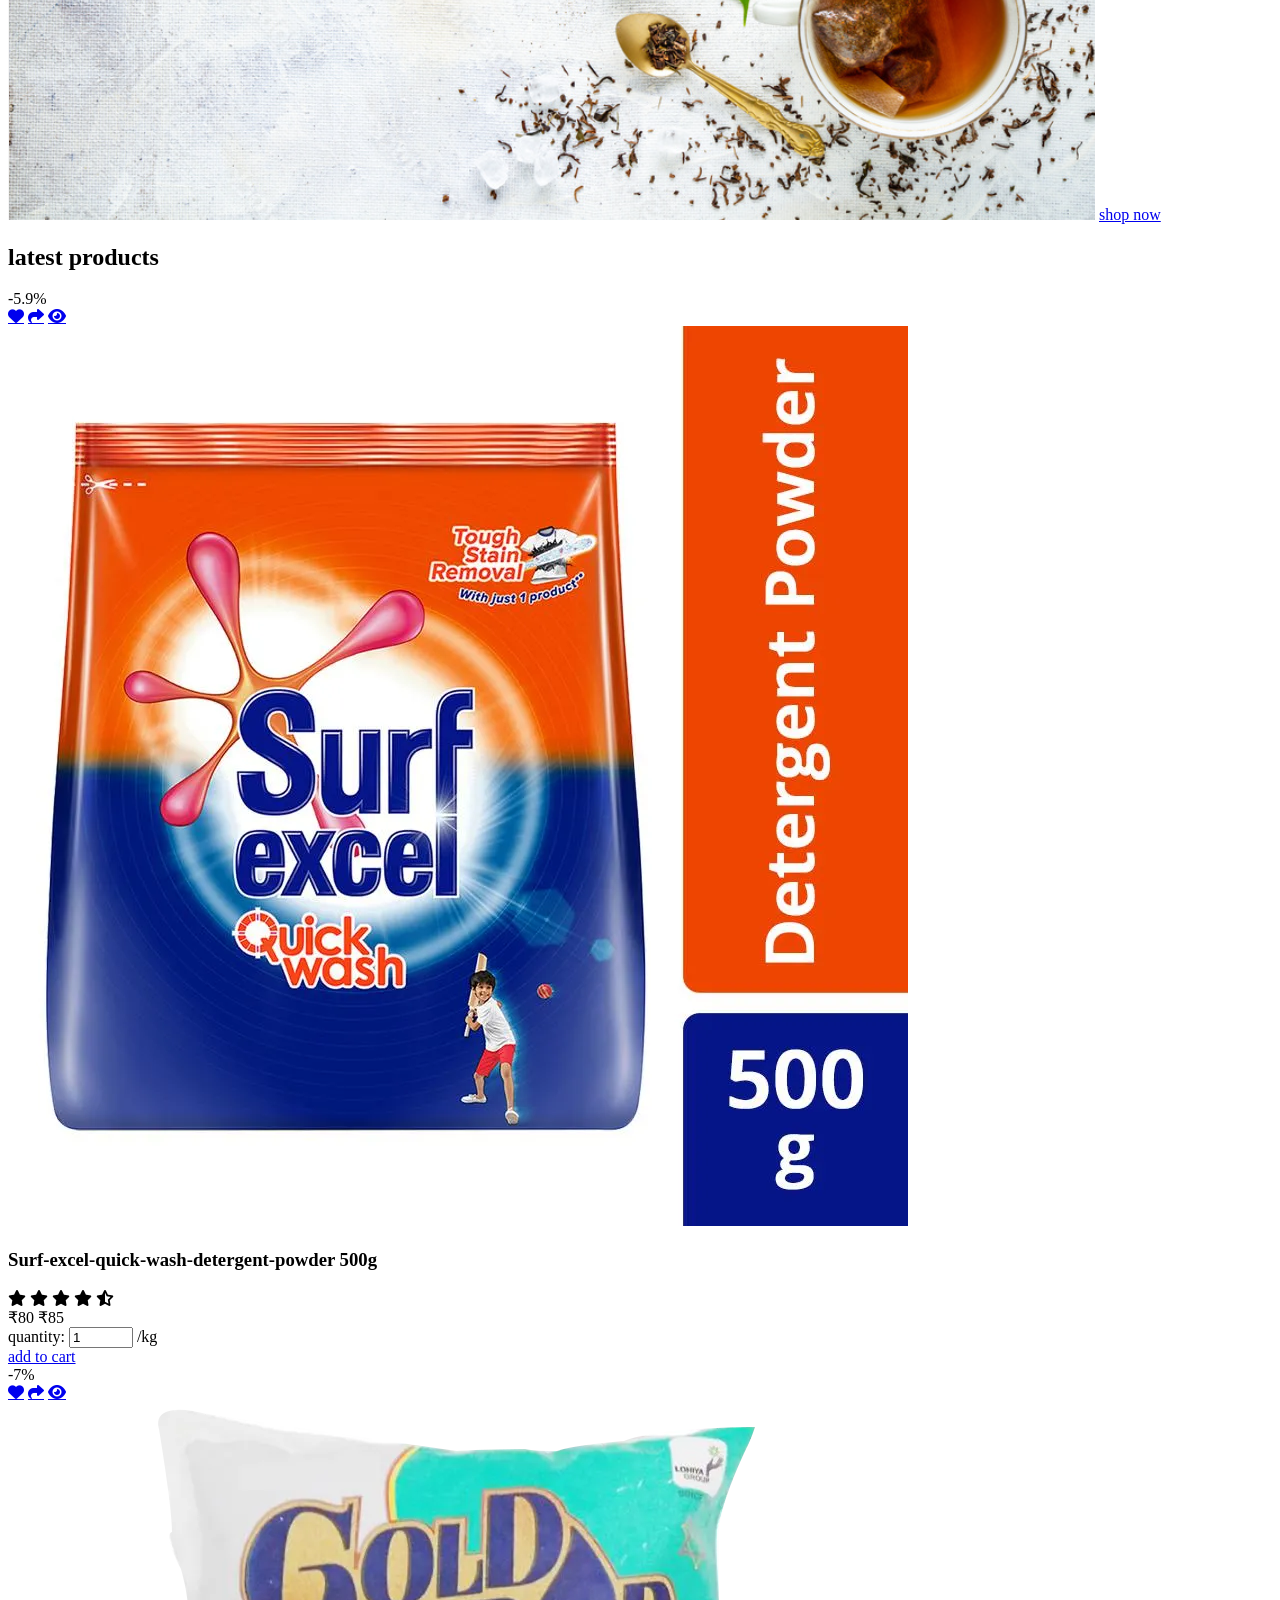
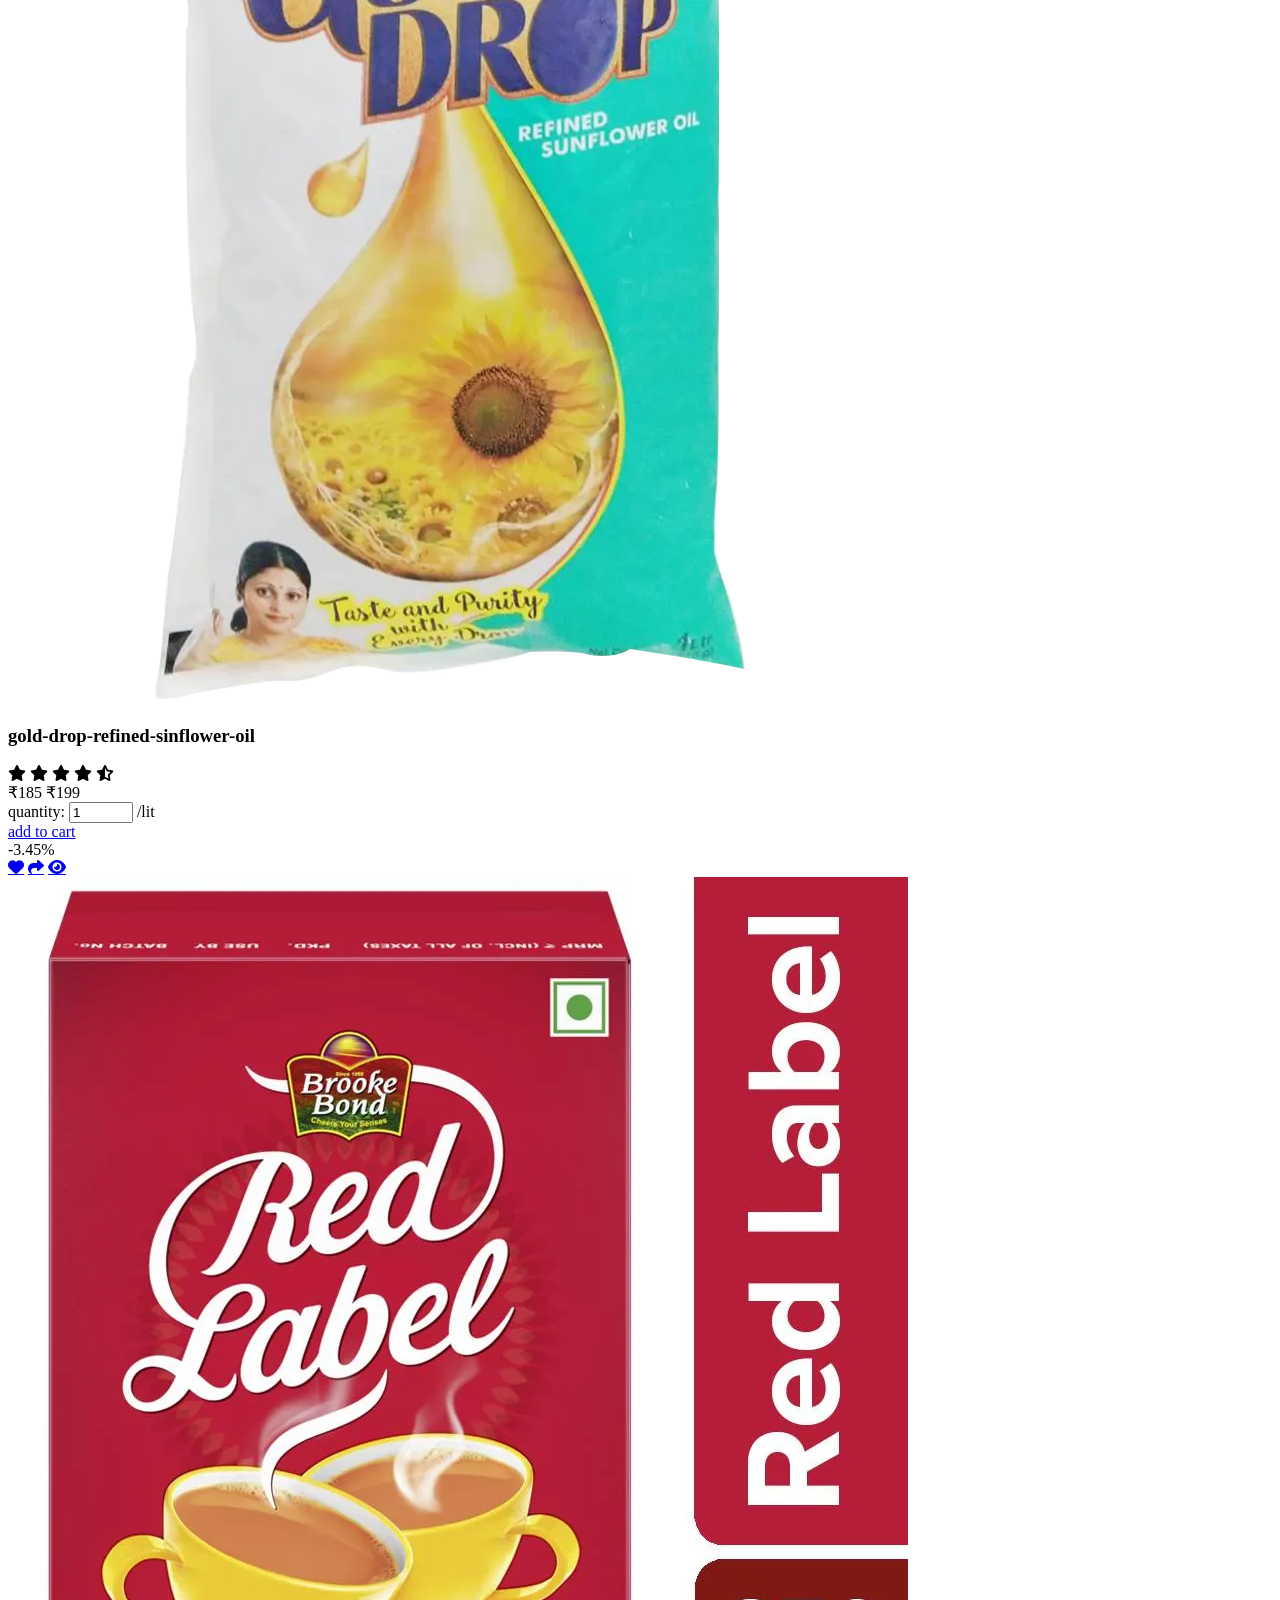
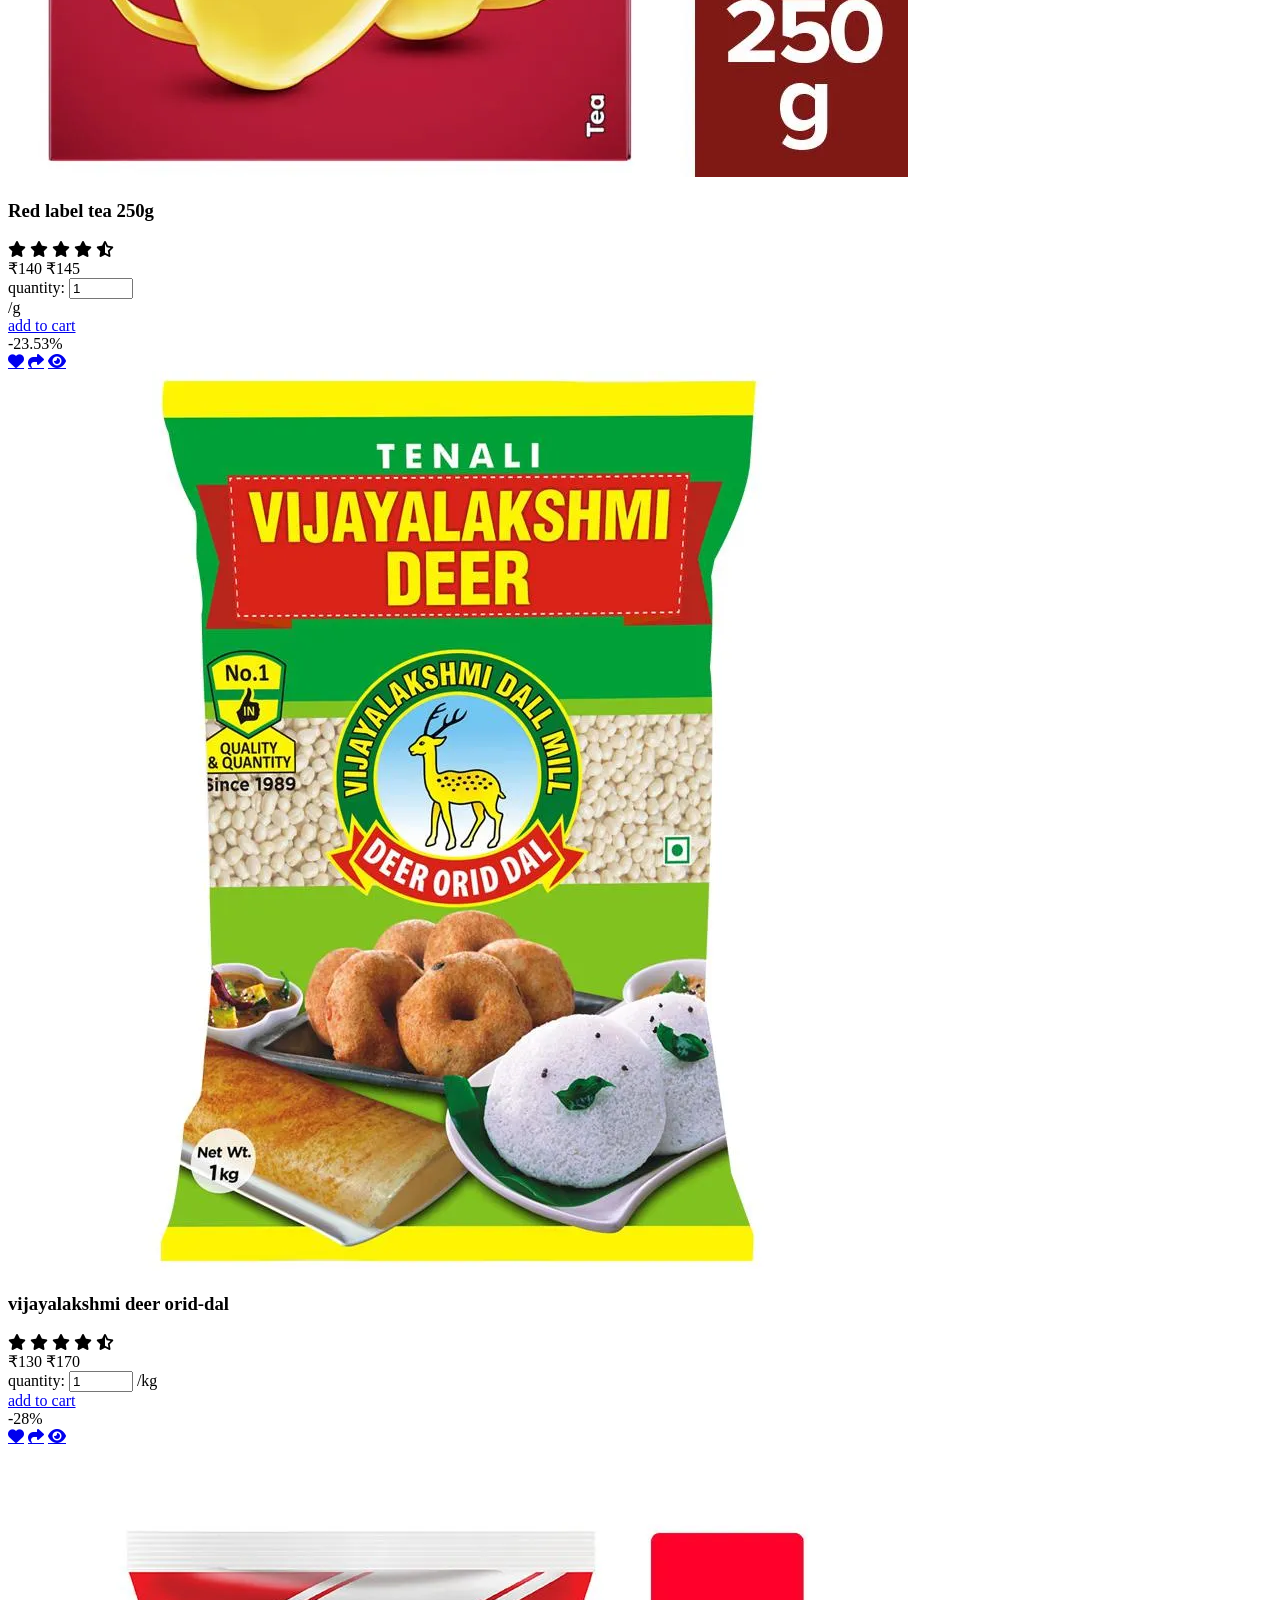
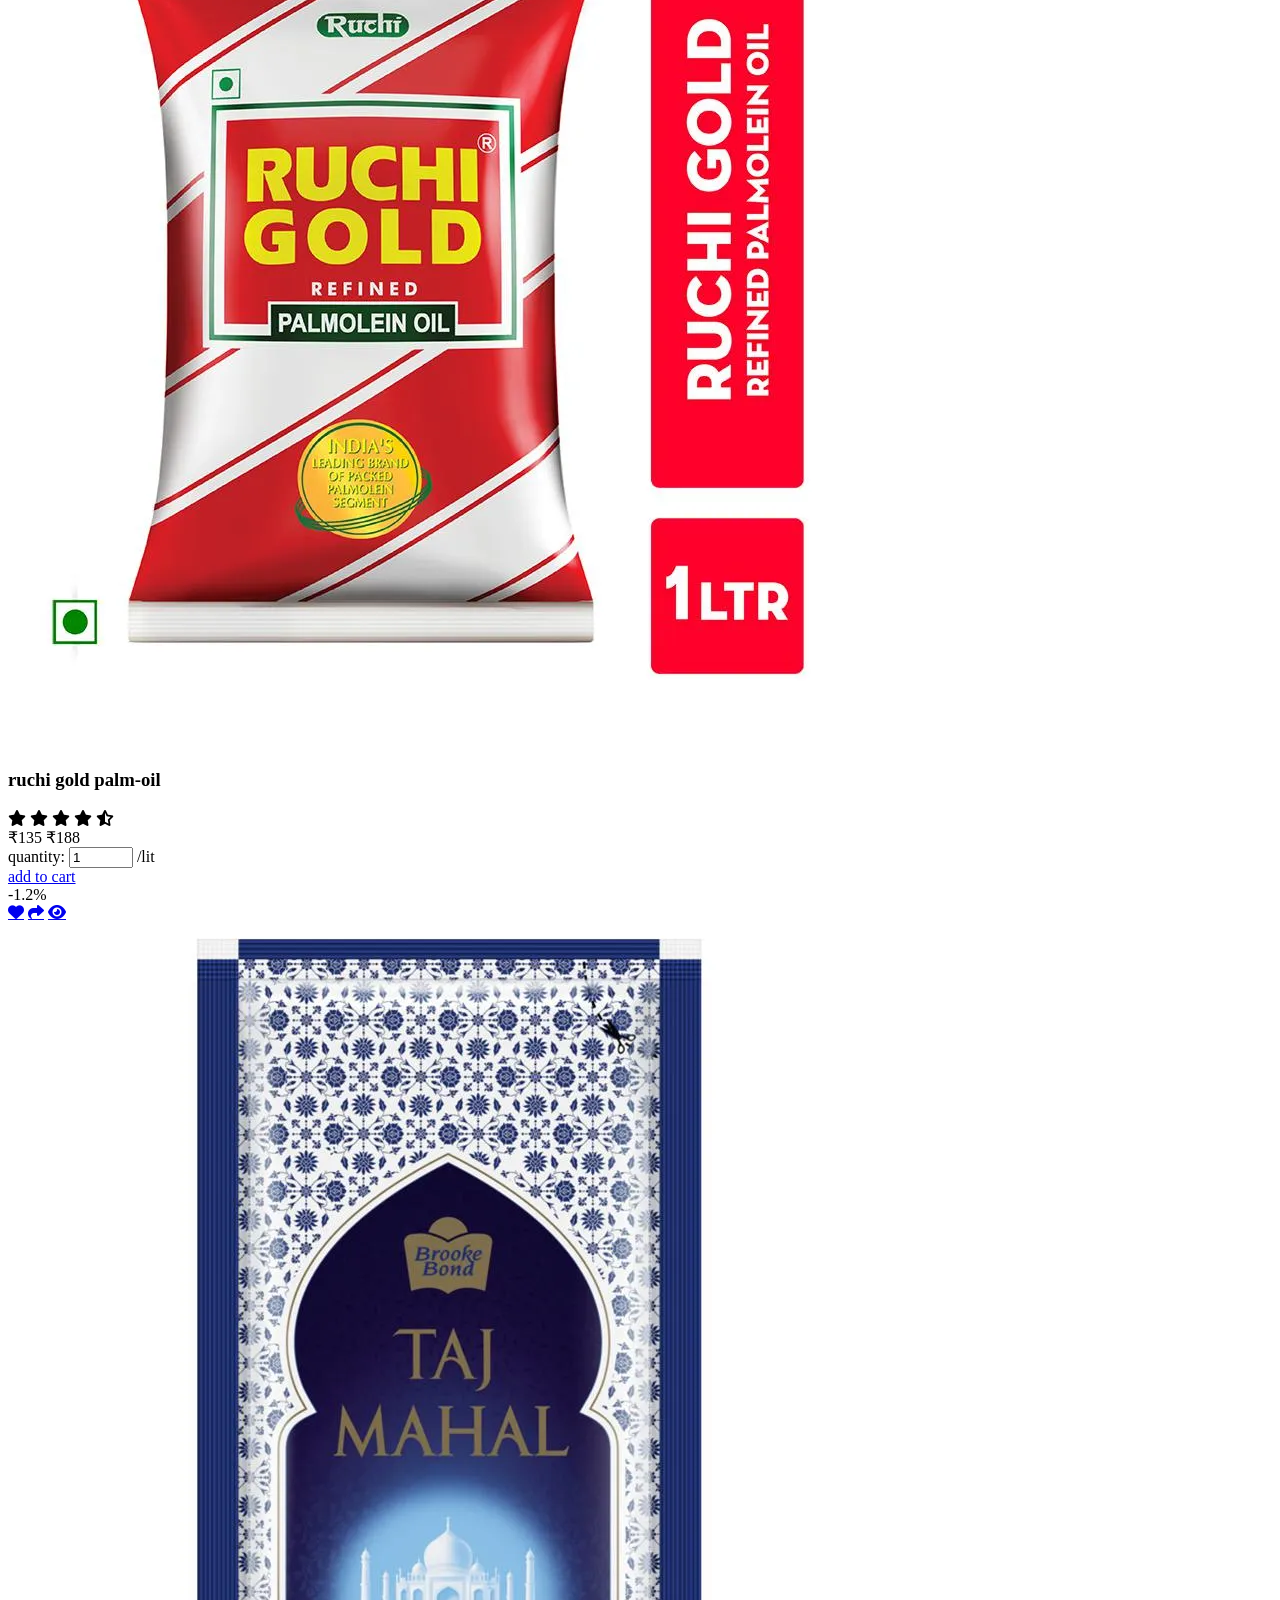
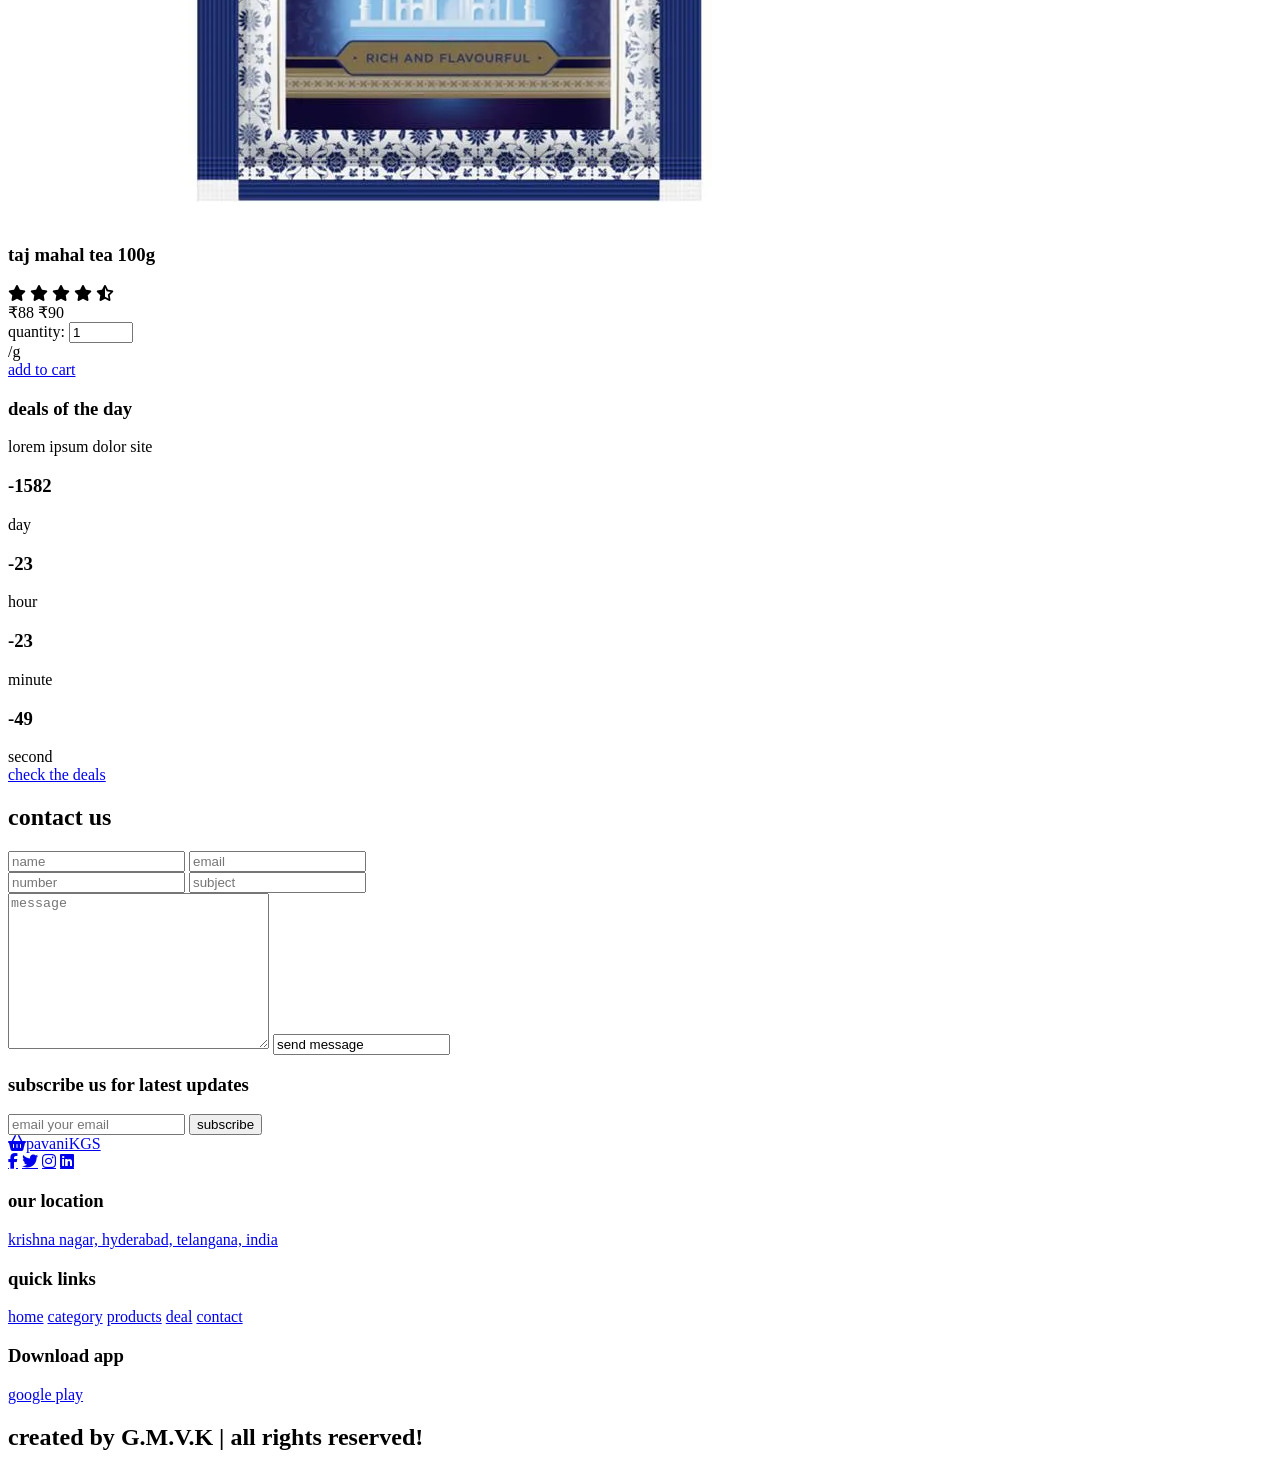
==== commit 854b47cd: "Add new fies" ====
--- a/index.html
+++ b/index.html
@@ -10,7 +10,7 @@
   <link rel="stylesheet" href="https://cdnjs.cloudflare.com/ajax/libs/font-awesome/6.1.1/css/all.min.css">
 
   <!-- custom css file link -->
-  <link rel="stylesheet" href="css/home.css">
+  <link rel="stylesheet" href="css/index.css">
 
 </head>
 <body>
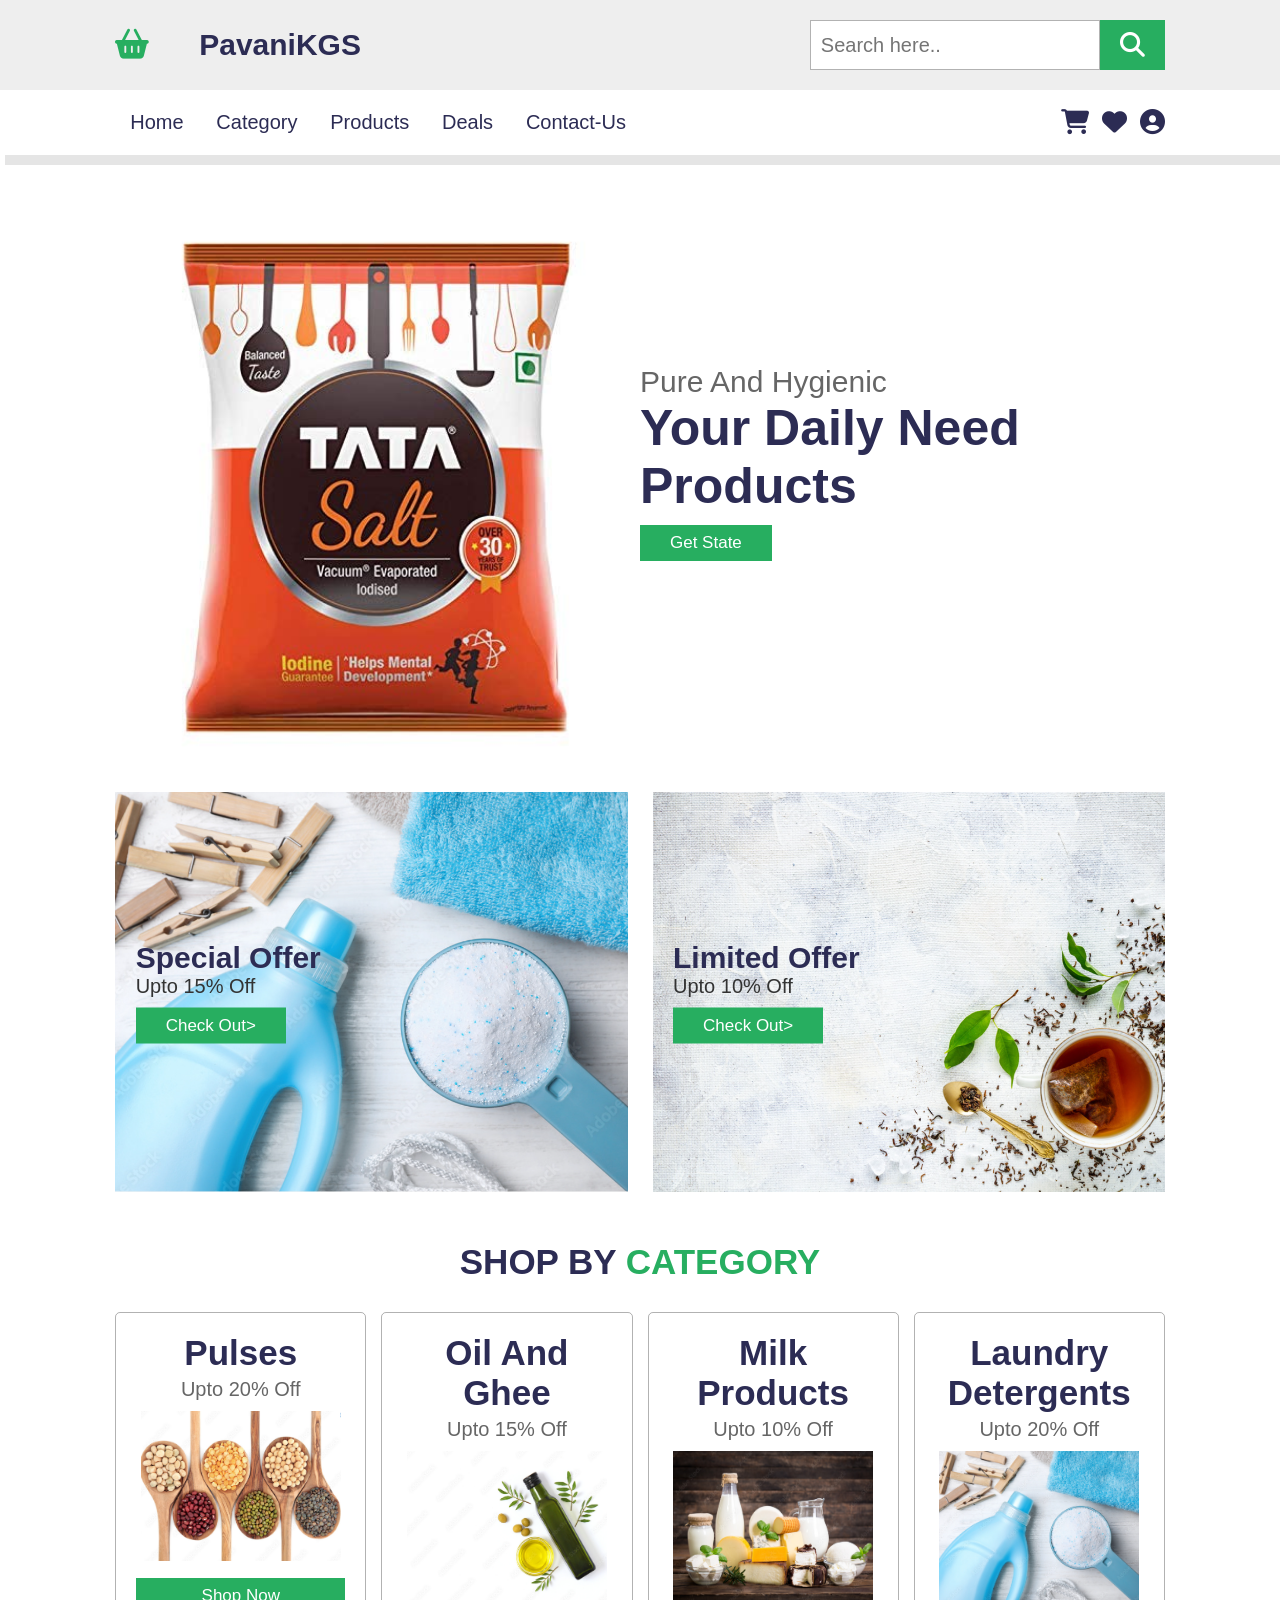
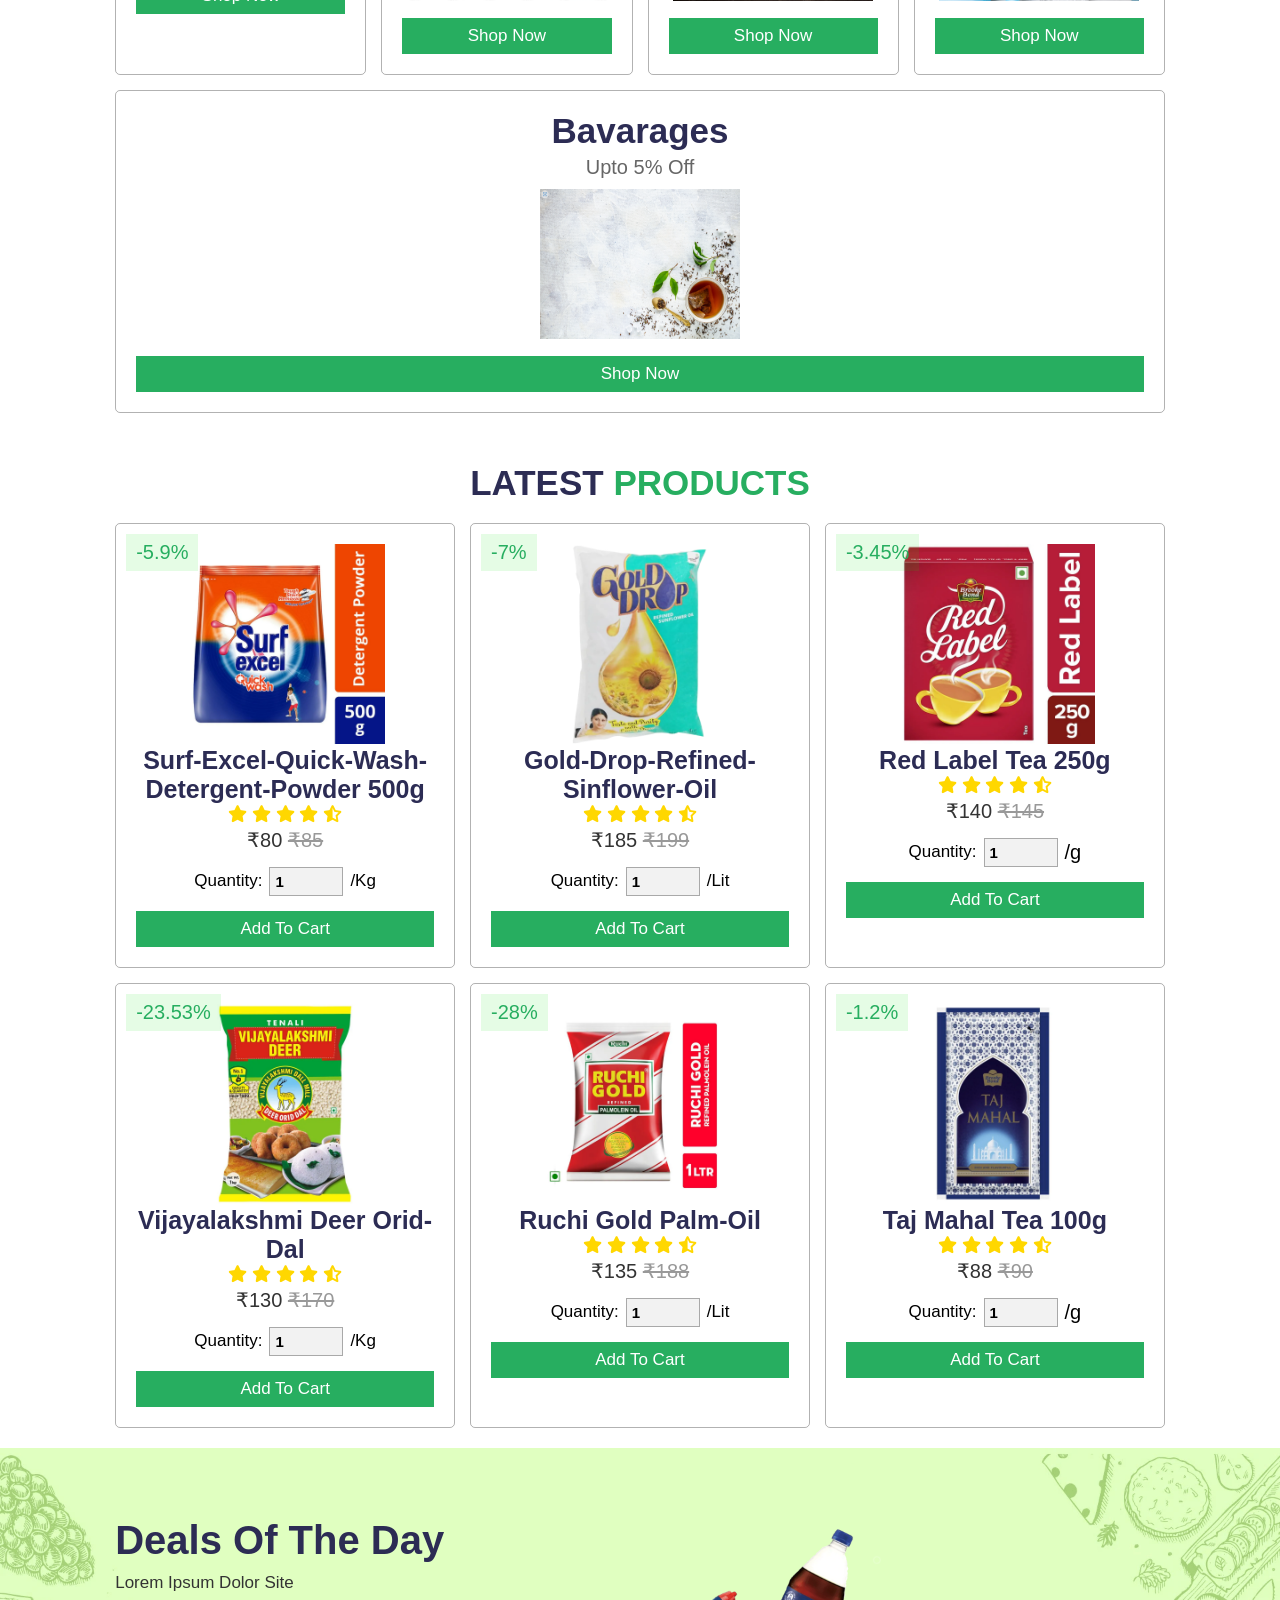
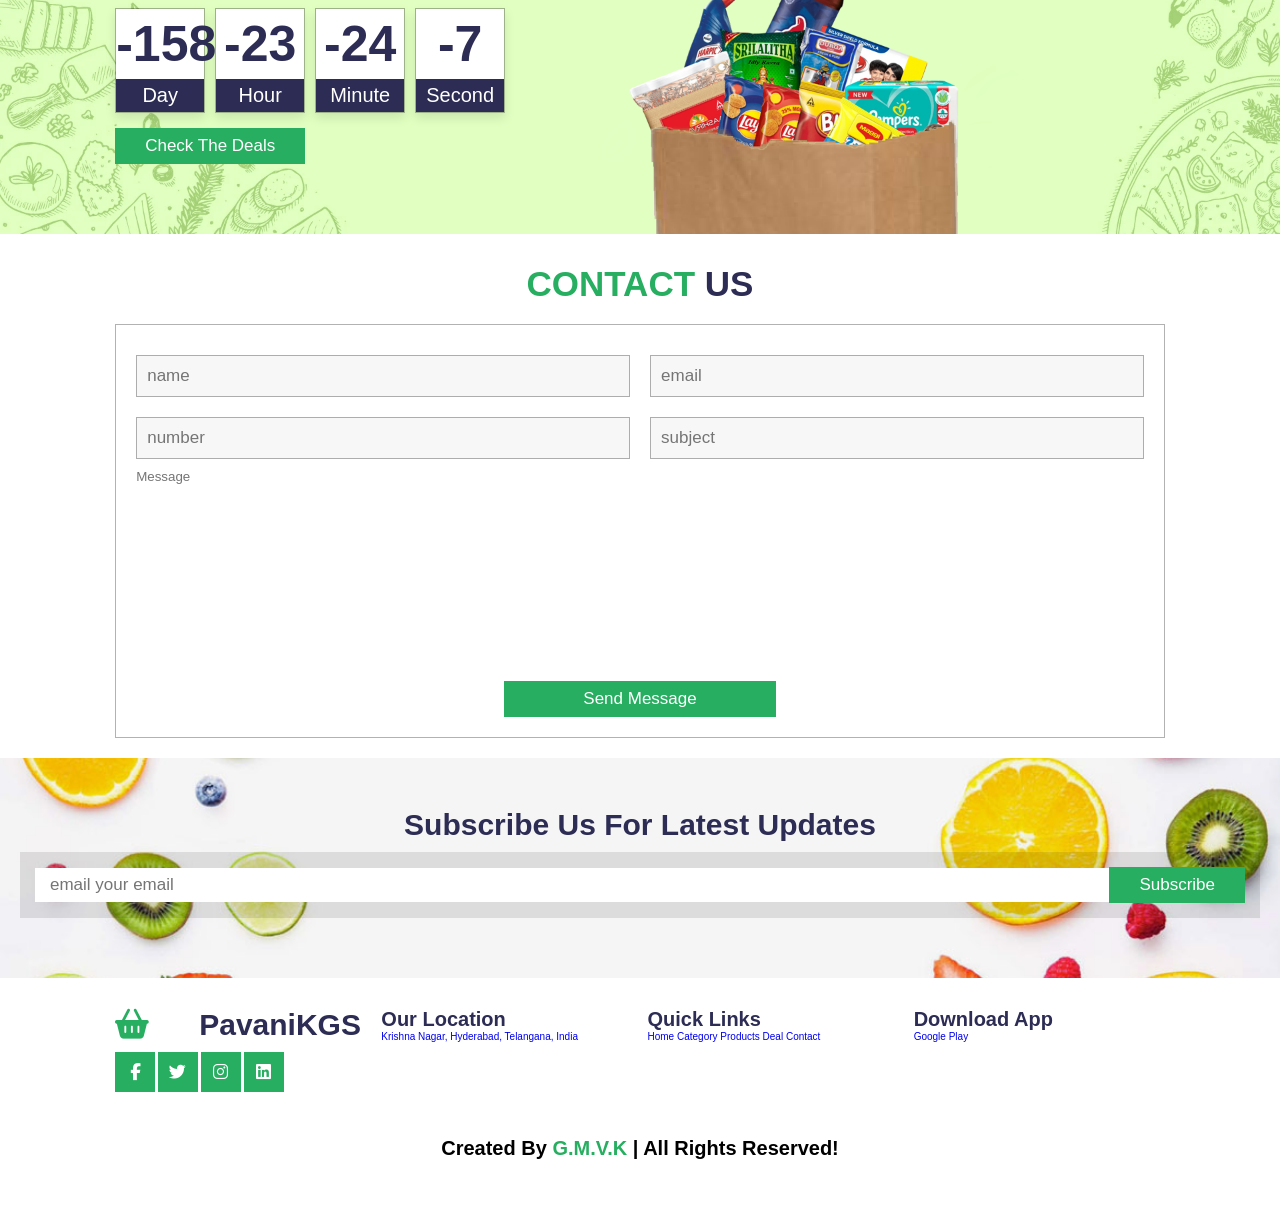
==== commit e269e172: "add flies" ====
--- a/index.html
+++ b/index.html
@@ -10,7 +10,7 @@
   <link rel="stylesheet" href="https://cdnjs.cloudflare.com/ajax/libs/font-awesome/6.1.1/css/all.min.css">
 
   <!-- custom css file link -->
-  <link rel="stylesheet" href="css/index.css">
+  <link rel="stylesheet" href="CSS/index.css">
 
 </head>
 <body>
--- a/CSS/index.css
+++ b/CSS/index.css
@@ -0,0 +1,669 @@
+@import url('https://fonts.googleapis.com/css2?family=Nunito:ital,wght@0,300;0,400;0,600;0,700;1,200&display=swap');
+
+:root{
+  --green:#27ae60;
+  --black:#2c2c54;
+}
+
+*{
+  font-family: 'Nunito', sans-serif;
+  margin: 0; padding:0;
+  box-sizing: border-box;
+  outline: none; border:none;
+  text-decoration: none;
+  text-transform: capitalize;
+  transition: all .2s linear;
+}
+
+*::selection{
+  background:v(--green);
+  color:#fff;
+} 
+
+html{
+  font-size: 62.5%;
+  overflow-x: hidden;
+  scroll-padding-top: 6.5rem;
+  scroll-behavior: smooth;
+}
+
+section{
+  padding: 2rem 9%;
+}
+
+.btn{
+  display: inline-block;
+  margin-top: 1rem;
+  background:var(--green);
+  color: #fff;
+  padding: .8rem 3rem;
+  font-size: 1.7rem;
+  text-align: center;
+  cursor: pointer;
+}
+
+.btn:hover{
+  background:var(--black)
+}
+
+.heading{
+  text-align: center;
+  color:var(--black);
+  text-transform: uppercase;
+  padding:1rem;
+  font-size: 3.5rem;
+  padding-bottom: 2rem;
+}
+
+.heading span{
+  color:var(--green);
+  text-transform: uppercase;
+}
+
+.header-1{
+  background:#eee;
+  display:flex;
+  align-items: center;
+  justify-content: space-between;
+  padding:2rem 9%;
+}
+
+.logo{
+  color:var(--black);
+  font-weight: bolder;
+  font-size: 3rem;
+}
+
+.logo i{
+  padding-right: 5rem;
+  color: var(--green);
+}
+
+.header-1 .search-box-container{
+  display:flex;
+  height:5rem;
+}
+
+.header-1 .search-box-container #search-box{
+  height: 100%;
+  width: 100%;
+  padding:1rem;
+  font-size: 2rem;
+  color: #333;
+  border:.1rem solid rgba(0,0,0,.3);
+  text-transform: none; 
+}
+
+.header-1 .search-box-container label{
+  height: 100%;
+  width: 8rem;
+  font-size: 2.5rem;
+  line-height: 5rem;
+  color: #fff;
+  background:var(--green);
+  text-align: center;
+  cursor: pointer;
+}
+
+.header-1 .search-box-container label:hover{
+  background: var(--black);
+}
+
+.header-2{
+  background:#fff;
+  display:flex;
+  align-items: center;
+  justify-content: space-between;
+  padding:2rem 9%;
+  box-shadow: 0.5rem 1rem rgba(0,0,0,.1);
+  position:relative;
+}
+
+.header-2.active{
+  position:fixed;
+  top:0; left:0; right:0;
+  z-index: 10000;
+} 
+
+.header-2 .navbar a{
+  padding:.5rem 1.5rem;
+  font-size: 2rem;
+  border-radius: .5rem;
+  color:var(--black);
+}
+
+.header-2 .navbar a:hover{
+  background: var(--green);
+  color:#fff;
+}
+
+.header-2 .icons a{
+  font-size: 2.5rem;
+  color:var(--black);
+  padding-left:1rem;
+}
+
+.header-2 .icons a:hover{
+  color:var(--green);
+}
+
+#menu-bar{
+  font-size: 3rem;
+  border-radius: .5rem;
+  border:.1rem solid var(--black);
+  padding:.8rem 1.5rem;
+  color:var(--black);
+  cursor: pointer;
+  display: none;
+}
+
+.home{ 
+  display:flex;
+  align-items: center;
+  justify-content: center;
+  flex-wrap: wrap;
+}
+
+.home .image{
+  flex:1 1 40rem;
+  padding-top: 5rem ;
+}
+
+.home .image img{
+  width:100%;
+}
+
+.home .content{
+  flex:1 1 40rem;
+}
+
+.home .content span{
+  font-size:3rem;
+  color: #666;
+}
+
+.home .content h3{
+  font-size:5rem;
+  color:var(--black);
+}
+
+.banner-container{
+  display:flex;
+  flex-wrap: wrap;
+  gap:2.5rem;
+}
+
+.banner-container .banner{
+  flex:1 1 40rem;
+  height: 40rem;
+  overflow: hidde;
+  position: relative;
+}
+
+.banner-container .banner img{
+  height: 100%;
+  width: 100%;
+  object-fit: cover;
+}
+
+.banner-container .banner .content{
+  position: absolute;
+  top:50%; left: 4%;
+  transform: translateY(-50%);
+}
+
+.banner-container .banner .content h3{
+  font-size:3rem;
+  color: var(--black);
+}
+
+.banner-container .banner .content p{
+  font-size: 2rem;
+  color: #333;
+}
+
+.banner-container .banner:hover img{
+  transform:scale(1.2) rotate(-5deg);
+}
+
+.category .box-container{
+  display: flex;
+  gap: 1.5rem;
+  flex-wrap: wrap;
+  padding-top: 1rem;
+}
+
+.category .box-container .box{
+  border:.1rem solid rgba(0,0,0,.3);
+  border-radius: .5rem;
+  text-align: center;
+  padding:2rem;
+  flex:1 1 25rem;
+}
+
+.category .box-container .box img{
+  width: 20rem;
+  height: 15rem;
+  margin:.5rem 0;
+}
+
+.category .box-container .box h3{
+  font-size: 3.5rem;
+  color:var(--black);
+}
+
+.category .box-container .box p{
+  font-size: 2rem;
+  color:#666;
+  padding:.5rem 0;
+}
+
+.category .box-container .box .btn{
+  display: block;
+}
+
+.products .box-container{
+  display: flex;
+  flex-wrap: wrap;
+  gap:1.5rem;
+}
+
+.products .box-container .box{
+  flex:1 1 30rem;
+  text-align: center;
+  padding:2rem;
+  border:.1rem solid rgba(0,0,0,.3);
+  border-radius: .5rem;
+  overflow: hidden;
+  position: relative;
+}
+
+.products .box-container .box img{
+  height: 20rem;
+}
+
+.products .box-container .box .discount{
+  position: absolute;
+  top:1rem; left:1rem;
+  background:rgba(0,225,0,.1);
+  color:var(--green);
+  padding:.7rem 1rem;
+  font-size:2rem;
+}
+
+.products .box-container .box .icons{
+  position:absolute;
+  top:.5rem; right:-6rem;
+}
+
+.products .box-container .box:hover .icons{
+  right: 1rem;
+}
+
+.products .box-container .box .icons a{
+  display:block;
+  height: 4.5rem;
+  width: 4.5rem;
+  line-height: 4.5rem;
+  font-size: 1.7rem;
+  color: var(--black);
+  background: rgba(0,0,0,.05);
+  border-radius: 50%;
+  margin-top: .7rem;
+}
+
+.products .box-container .box .icons a:hover{
+  background:var(--green);
+  color:#fff;
+}
+
+.products .box-container .box h3{
+  color: var(--black);
+  font-size: 2.5rem;
+}
+
+.products .box-container .box .stars i{
+  padding: .1rem;
+  font-size: 1.7rem;
+  color:gold;
+}
+
+.products .box-container .box .price{
+  font-size:2rem;
+  color: #333;
+  padding: .5rem 0;
+}
+
+.products .box-container .box .price span{
+  font-size: 2rem;
+  color: #999;
+  text-decoration: line-through;
+  }
+
+.products .box-container .box .quantity{
+  display: flex;
+  align-items: center;
+  justify-content: center;
+  padding-top: 1rem;
+  padding-bottom: .5rem;
+  }
+
+.products .box-container .box .quantity span{
+  padding: 0 .7rem;
+  font-size: 1.7rem;
+}
+
+.products .box-container .box .quantity .units span{
+  text-transform: lowercase;
+  font-size: 2rem;
+}
+
+.products .box-container .box .quantity input{
+  border:.1rem solid rgba(0,0,0,.3);
+  font-size: 1.5rem;
+  font-weight: bolder;
+  color:var(-black);
+  padding: .5rem;
+  background: rgba(0,0,0,.05);
+}
+
+.products .box-container .box .btn{
+  display: block;
+}
+
+.deals{
+  background:url(../images/banner3.png) no-repeat;
+  background-position: center;
+  background-size: cover;
+  padding-top:7rem;
+  padding-bottom: 7rem;
+}
+
+.deals .content{
+  max-width: 50rem
+}
+
+.deals .content .title{
+  font-size: 4rem;
+  color:var(--black);
+}
+
+.deals .content p{
+  font-size: 1.7rem;
+  padding: 1rem 0;
+  color: #333;
+}
+
+.deals .content .count-down{
+  display: flex;
+  gap:1rem;
+  padding:.5rem 0;
+}
+
+.deals .content .count-down .box{
+  width: 9rem;
+  text-align: center;
+  box-shadow: 0 .5rem 1rem rgba(0,0,0,.1);
+  border:.1rem solid rgba(0,0,0,.3);
+}
+
+.deals .content .count-down .box h3{
+  color:var(--black);
+  background: #fff;
+  height: 7rem;
+  line-height: 7rem;
+  width: 100%;
+  font-size: 5rem;
+}
+
+.deals .content .count-down .box span{
+  background: var(--black);
+  display: block;
+  color:#fff;
+  width: 100%;
+  padding:.5rem;
+  font-size: 2rem;
+}
+
+.contact-us form{
+  text-align: center;
+  padding: 2rem;
+  border:.1rem solid rgba(0,0,0,.3);
+}
+
+.contact-us form .inputBox{
+  display: flex;
+  justify-content: space-between;
+  flex-wrap: wrap;
+}
+
+.contact-us form .inputBox input, .contact form textarea{
+  padding:1rem;
+  font-size: 1.7rem;
+  background:#f7f7f7;
+  text-transform: none;
+  margin:1rem 0;
+  border: .1rem solid rgba(0,0,0,.3);
+  width: 49%;
+}
+
+.contact-us form textarea{
+  height: 20rem;
+  resize: none;
+  width: 100%;
+}
+
+.newsletter{
+  background:url(../images/newsletter-bg.jpg) no-repeat;
+  background-size: cover;
+  background-position: center;
+  text-align:center;
+  padding:5rem 2rem;
+}
+
+.newsletter h3{
+  font-size: 3rem;
+  color:var(--black);
+}
+
+.newsletter form{
+  min-width: 55rem;
+  display: flex;
+  align-items: center;
+  margin:1rem auto;
+  padding:1.5rem;
+  background: rgba(0,0,0,.1);
+}
+
+.newsletter form .box{
+  width:100%;
+  padding:.7rem 1.5rem;
+  font-size: 1.7rem;
+  color:#333;
+  text-transform: none;
+}
+
+.newsletter form .btn{
+  margin-top:0;
+}
+
+.footer .box-container{
+  display: flex;
+  gap:1.5rem;
+  flex-wrap: wrap;
+}
+
+.footer .box-container .box{
+  padding:1rem 0;
+  flex:1 1 25rem;
+}
+
+.footer .box-container .box .share a{
+  padding: 0;
+  width:4rem;
+  line-height:4rem;
+  text-align: center;
+}
+
+.footer .box-container .box h3{
+  font-size:2rem;
+  color:var(--black);
+}
+
+.footer .box-container .box p{
+  font-size:1.3rem;
+  color:#666;
+  padding:.7rem 0;
+}
+
+.footer .box-container .box .links{
+  padding:1rem 0;
+}
+
+.footer .box-container .box .links a{
+  display: block;
+  padding:.5rem 0;
+  font-size: 1.7rem;
+  color:#333;
+}
+
+.footer .box-container .box .links a:hover{
+  text-decoration: underline;
+  color: var(--green);
+}
+
+.footer .credit{
+  padding:2.5rem 1rem;
+  border-radius: .1rem solid rgba(0,0,0,.1);
+  margin-top: 1rem;
+  text-align: center;
+  font-size: 2rem;
+}
+
+.footer .credit span{
+  color:var(--green);
+}
+
+
+
+
+
+
+
+
+
+
+
+
+/* media queries */
+
+@media(max-width:1200px){
+
+  html{
+    font-size: 55%;
+  }
+
+}
+
+@media(max-width:991px){
+  
+  .header-1,
+  .header-2{
+    padding:2rem;
+  }
+
+  section{
+    padding:2rem;
+  }
+}
+
+@media(max-width:768px){
+
+  #menu-bar{
+    display: initial;
+  }
+
+  .header-2 .navbar{
+    position: absolute;
+    top:100%; left:0; right:0;
+    background:var(--black);
+    padding:1rem 2rem;
+    display:none;
+  }
+
+  .header-2 .navbar.active{
+    display:initial;
+  }
+
+  .header-2 .navbar a{
+    font-size: 2.5rem;
+    display: block;
+    text-align: center;
+    background:#fff;
+    padding:1rem;
+    margin:1.5rem 0;
+  }
+
+  .home .content{
+    text-align: center;
+  }
+
+  .home .content h3{
+    font-size: 4rem;
+  }
+
+  .deal{
+    background-position: left;
+  }
+
+  .deal .content{
+    max-width:100%;
+    text-align: center;
+  }
+
+  .deal .content .count-down{
+    justify-content: center;
+  }
+
+  .contact form .inputBox input{
+    width: 100%;
+  }
+
+  .newsletter h3{
+    font-size:2.2rem;
+  }
+
+}
+
+@media(max-width:450px){
+
+  html {
+    font-size: 50%;
+  }
+
+  .header-1{
+    flex-flow:3rem;
+  }
+
+  .header-1{
+    flex-flow: column;
+  }
+
+  .header-1 .search-box-container{
+    width:100%;
+    margin-top: 2rem;
+  }
+
+  .logo{
+    font-size: 4rem;
+  }
+
+  .deal .content .count-down .box h3{
+    font-size: 4rem;
+  }
+
+  .deal .content .count-down .box span{
+    font-size: 1.5rem;
+  }
+
+}
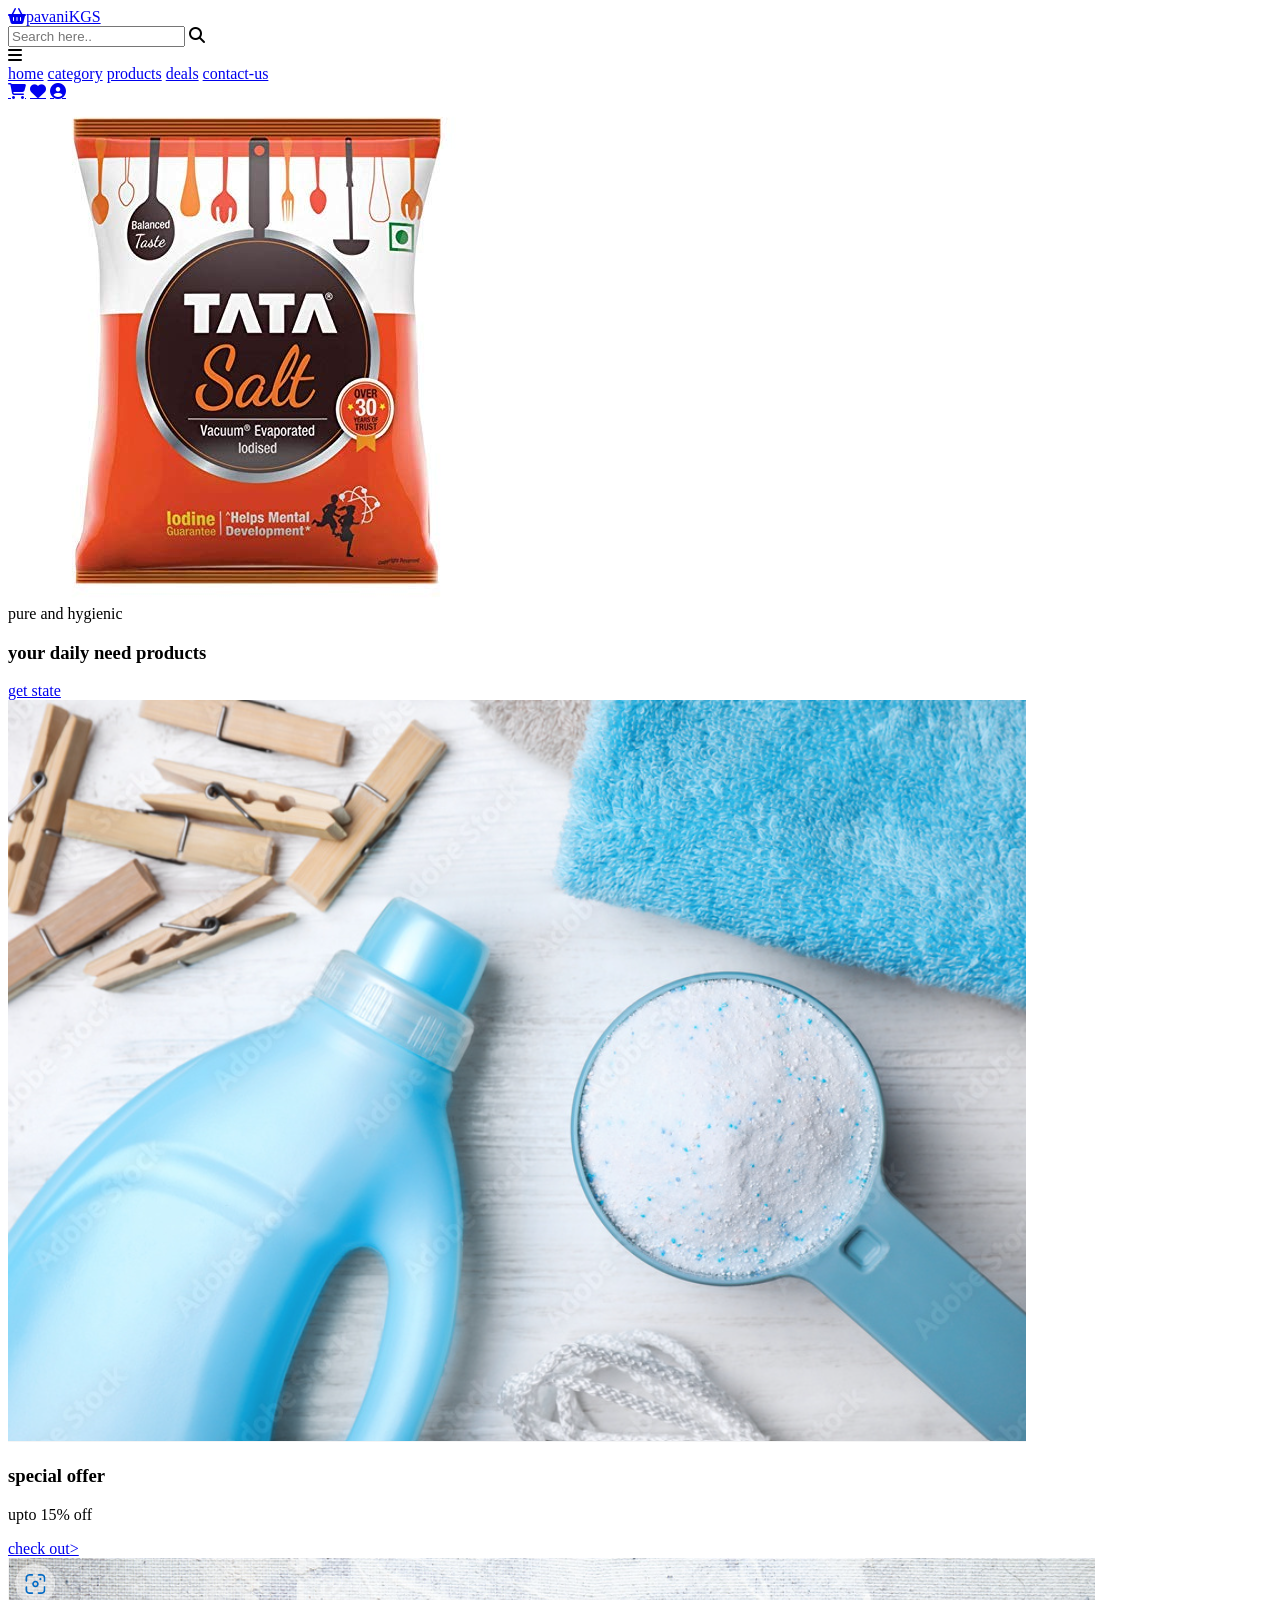
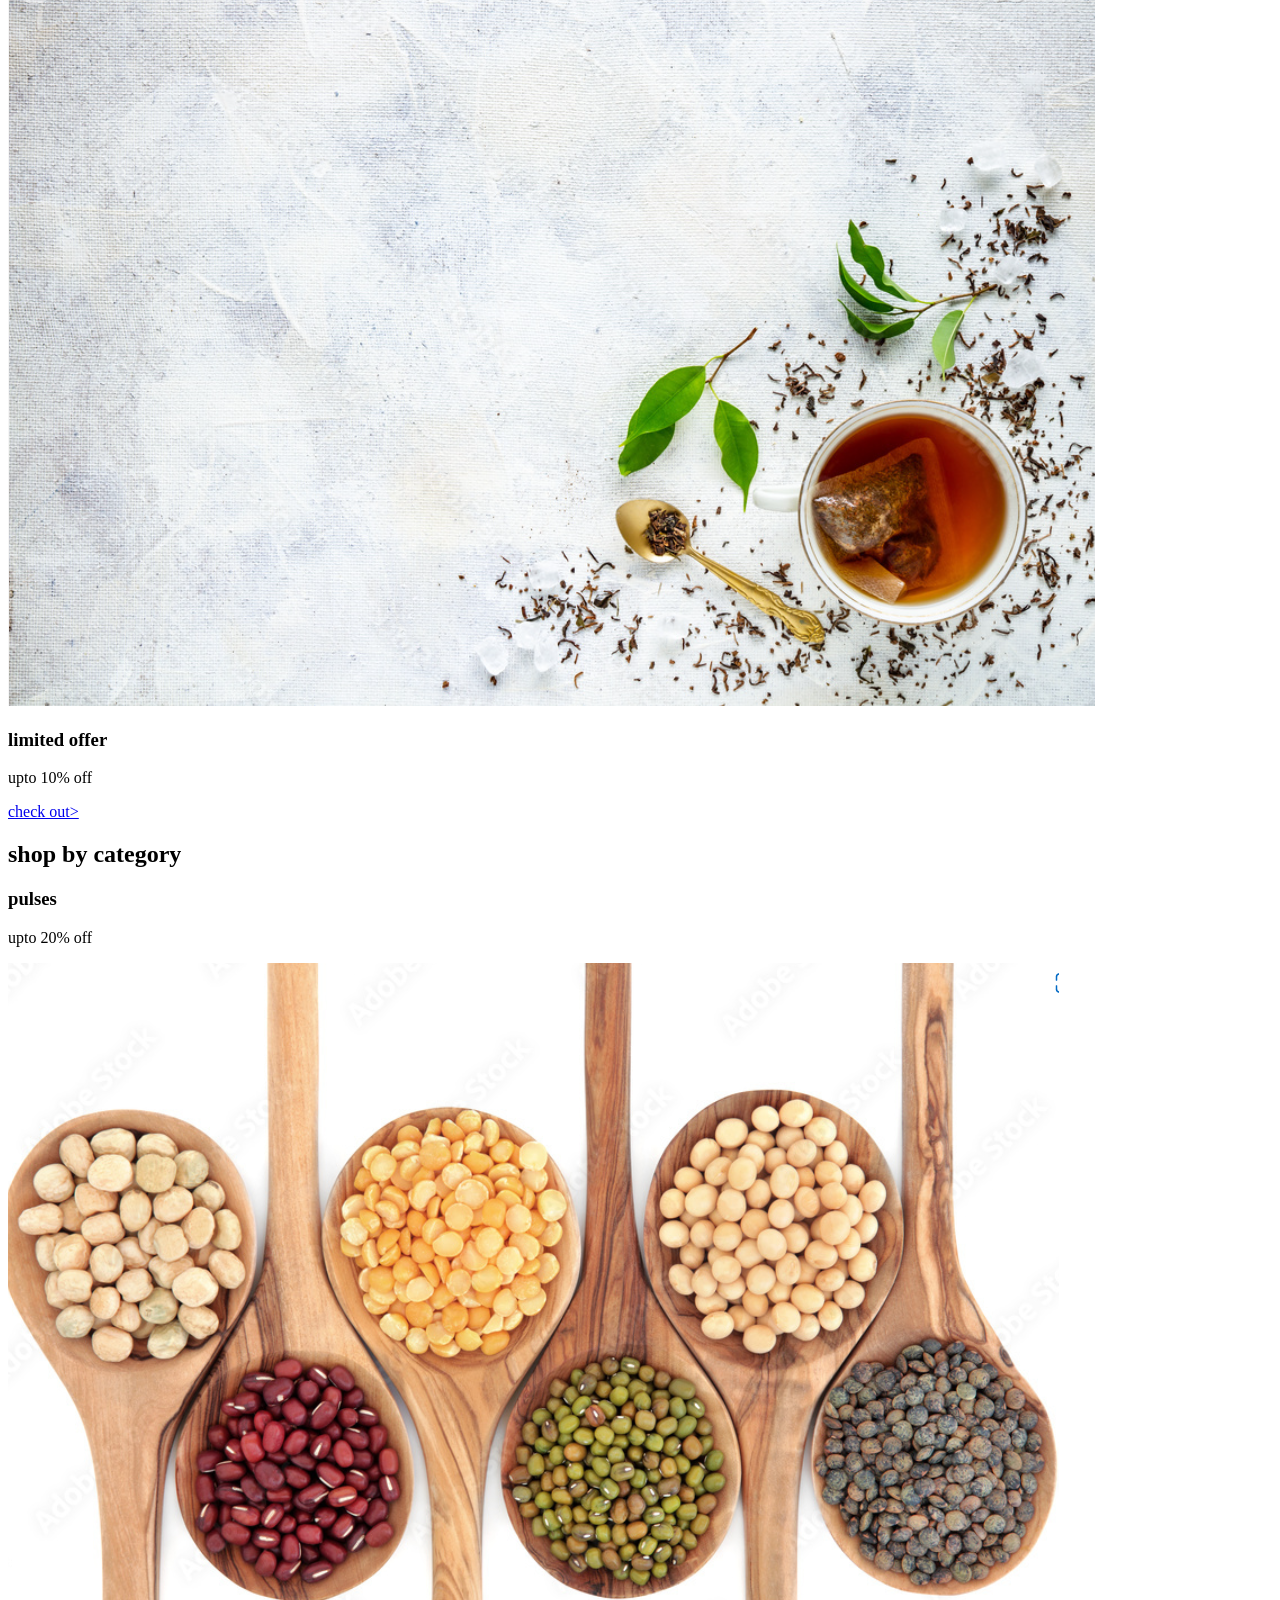
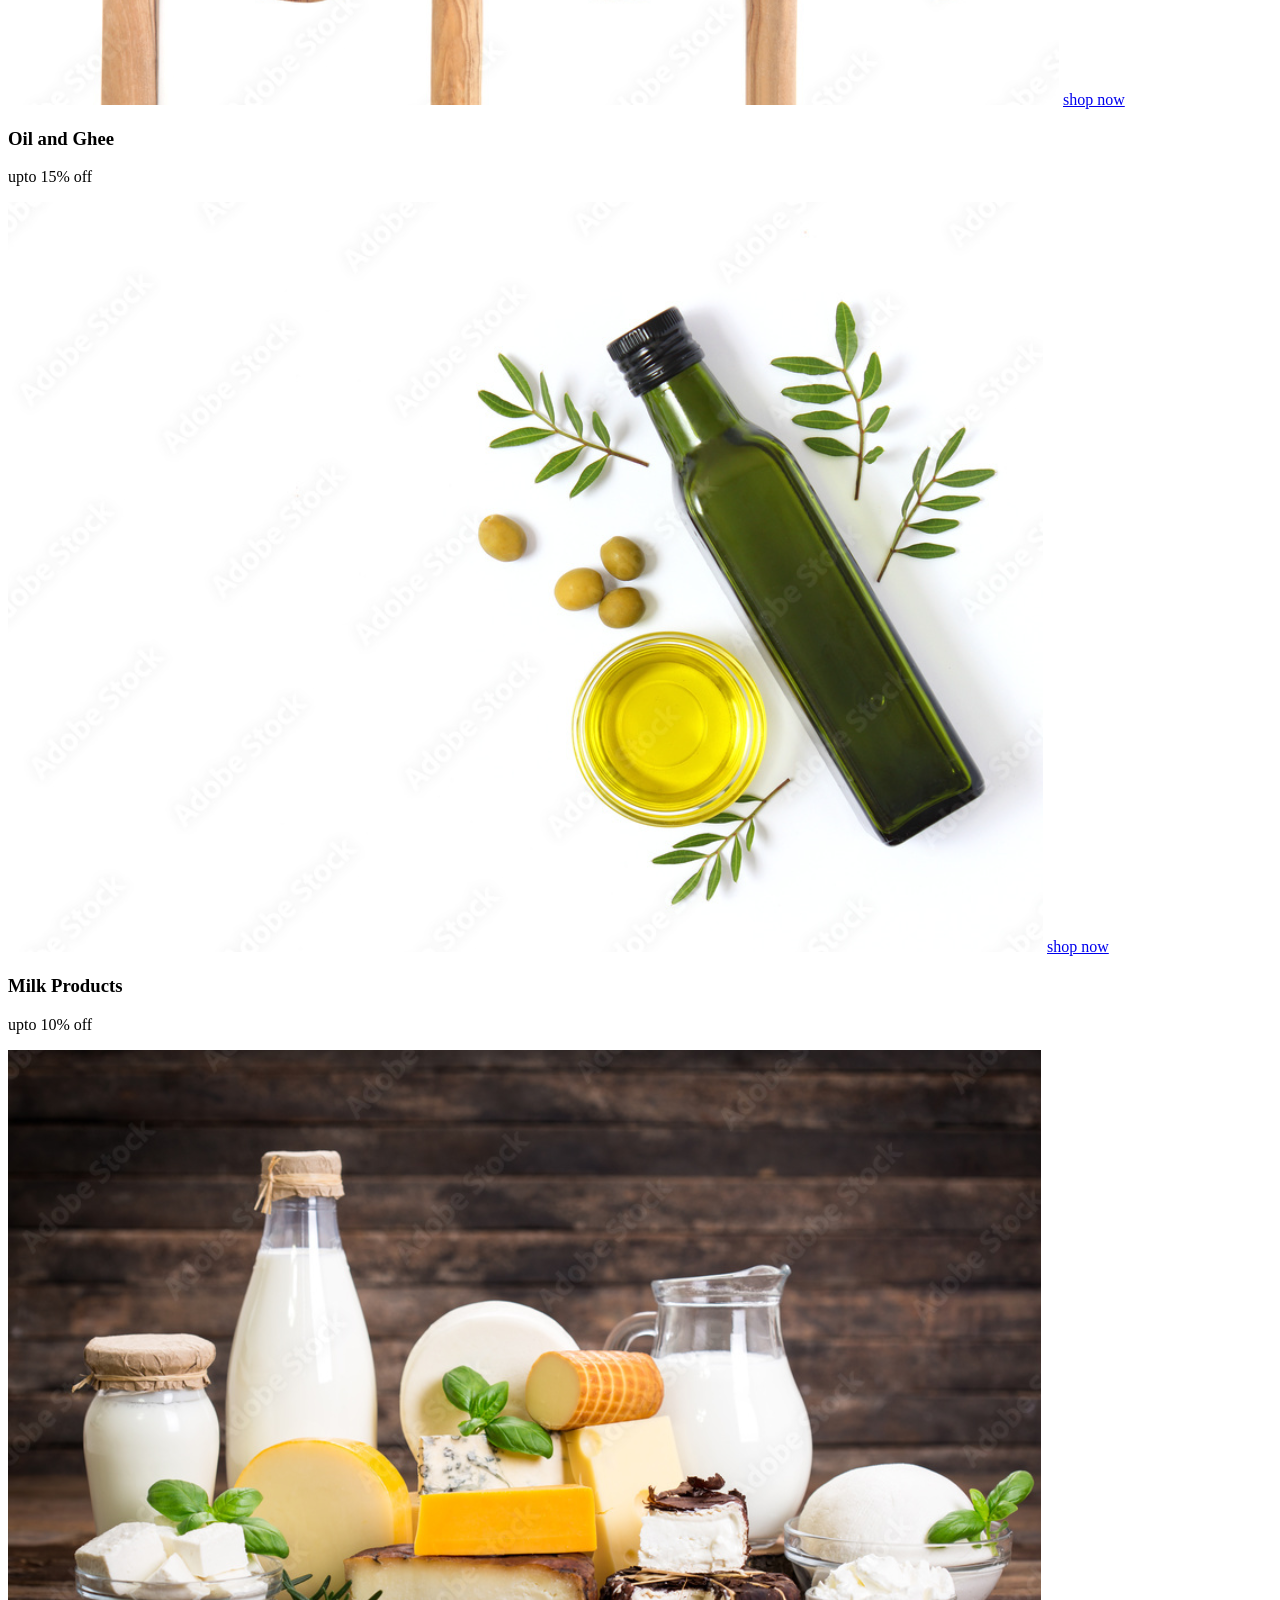
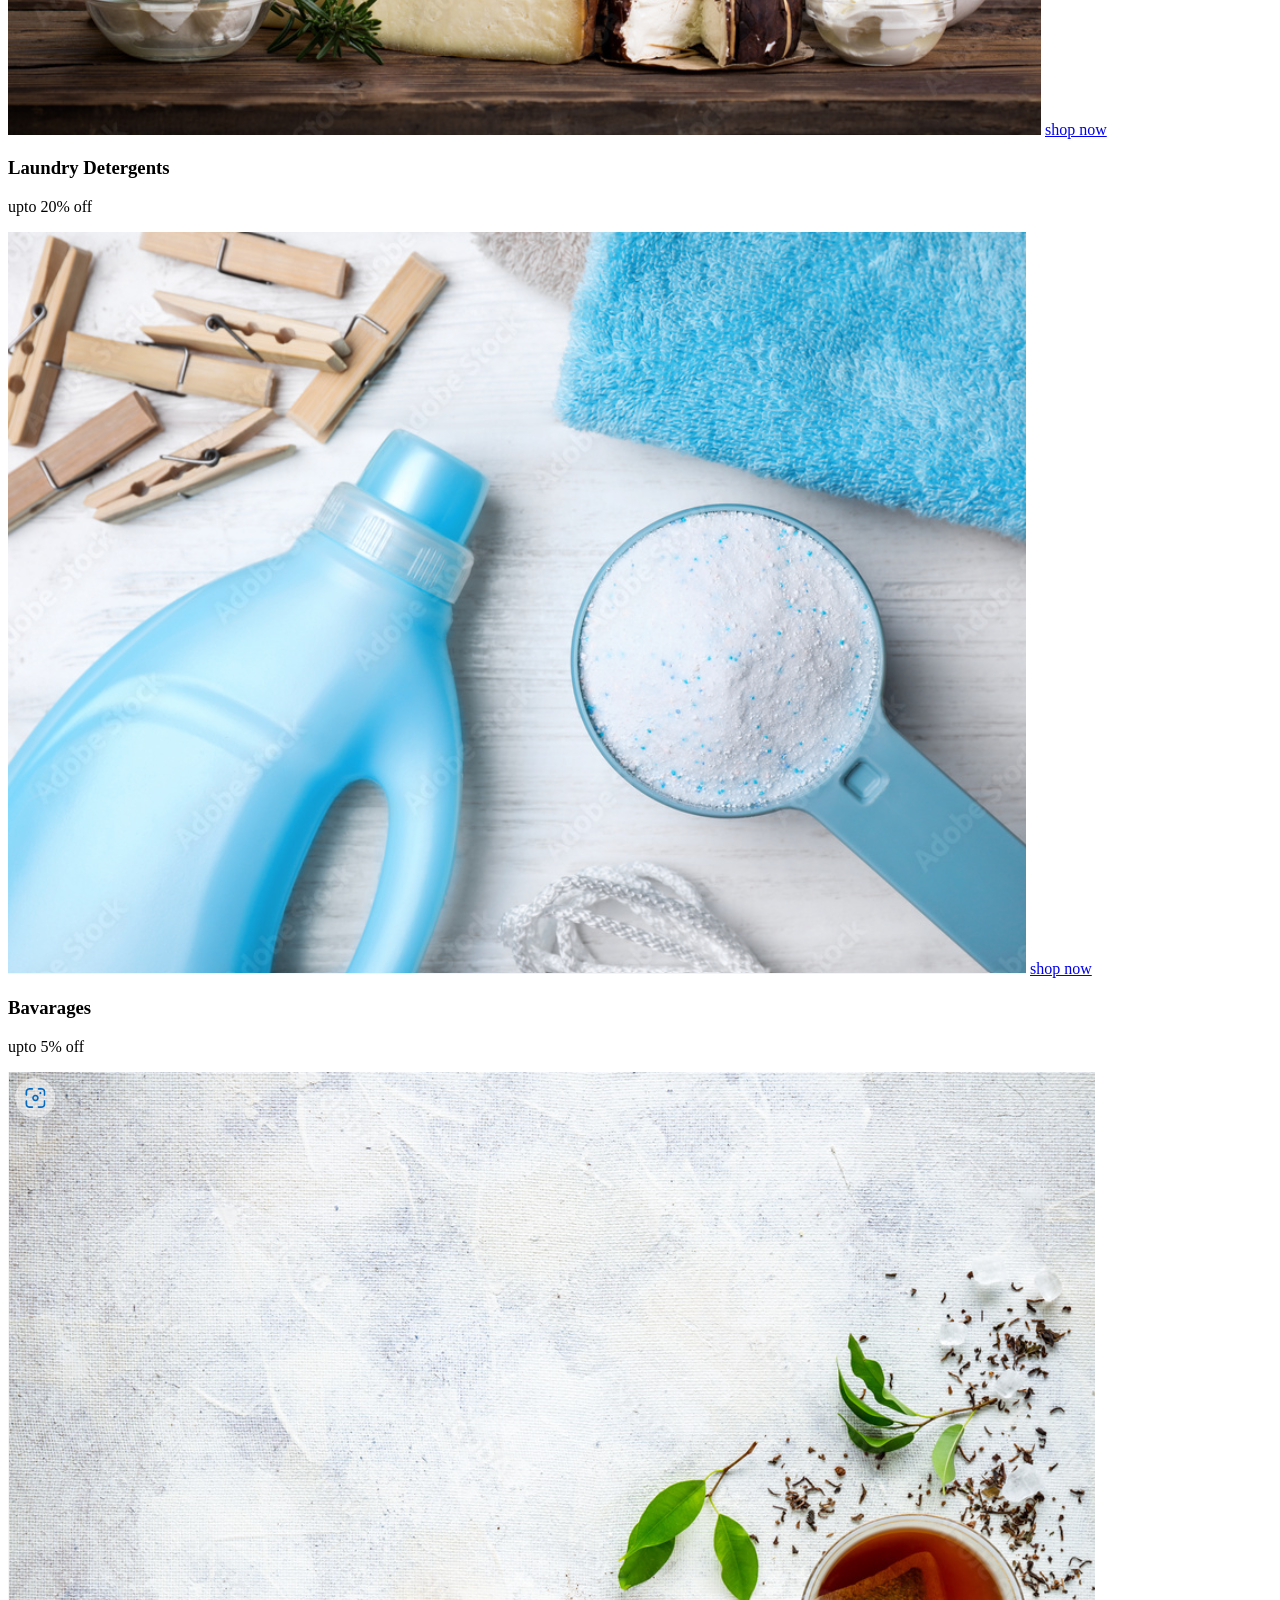
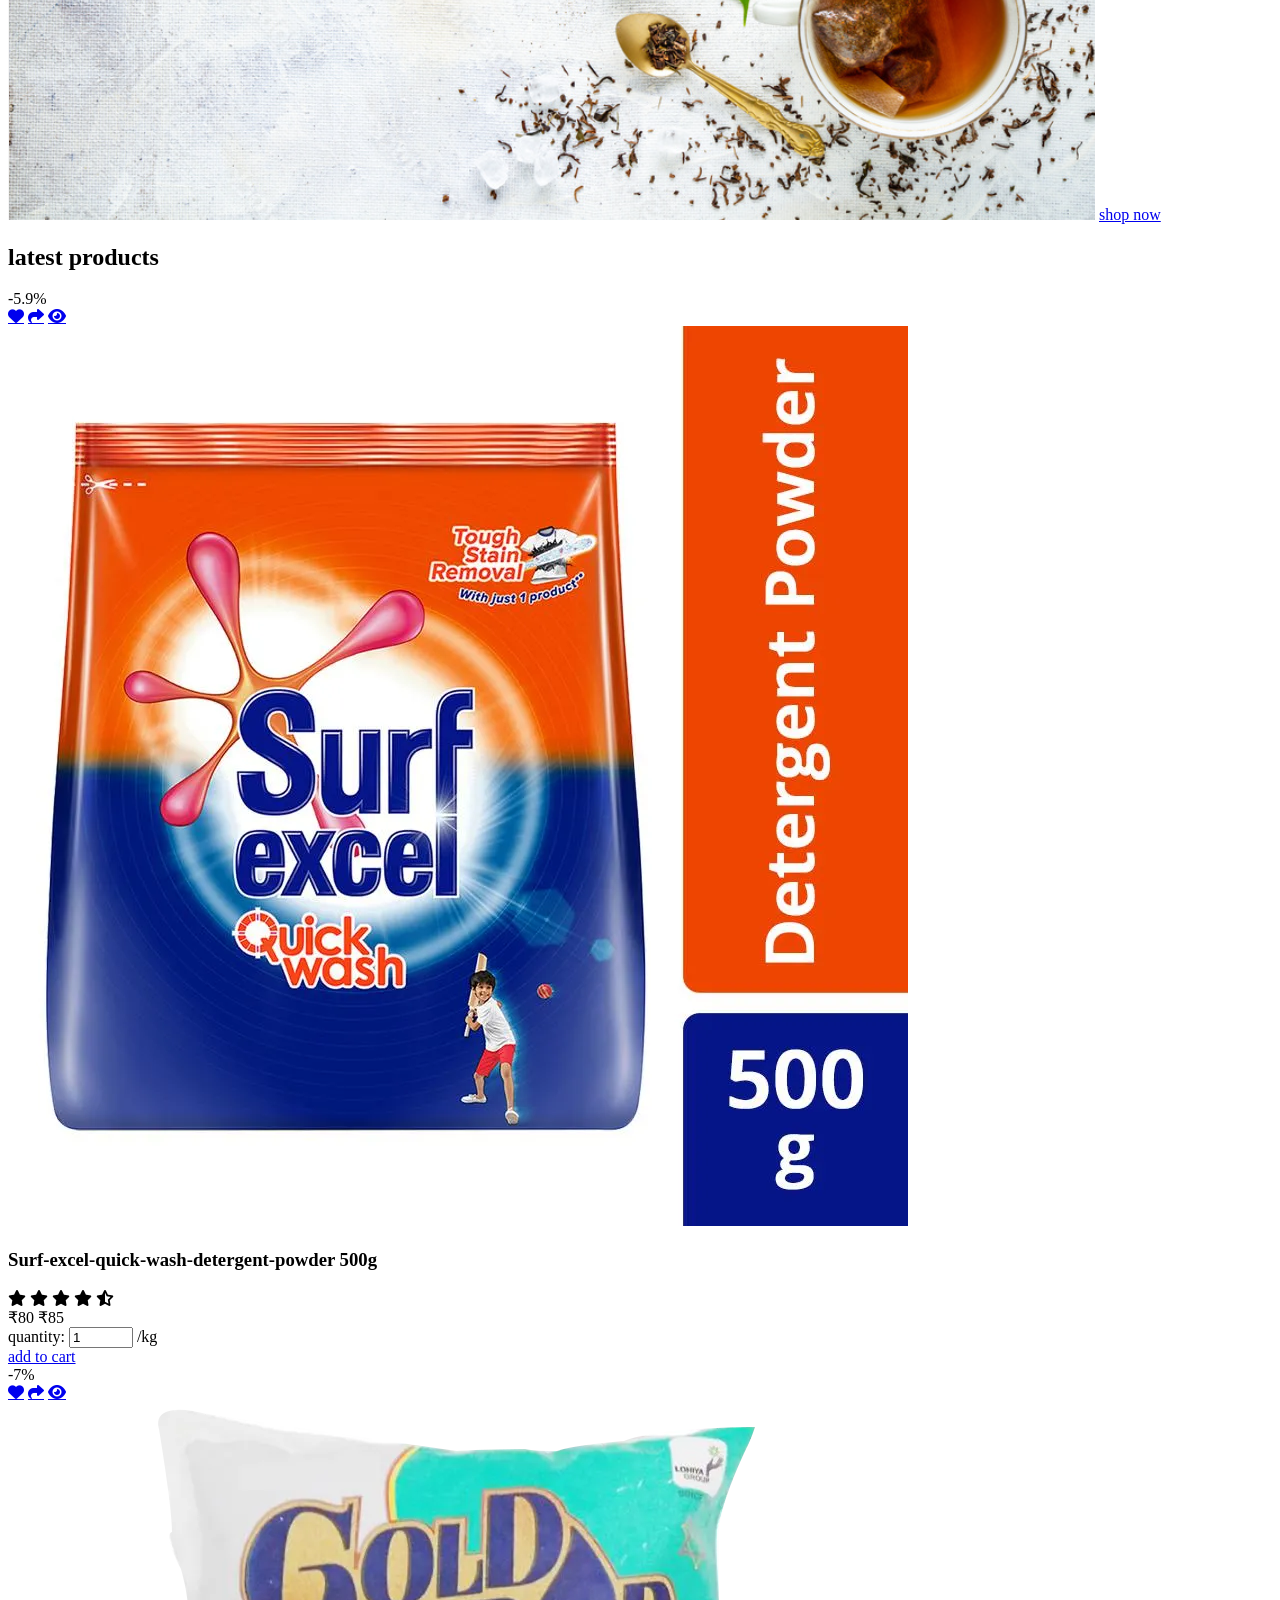
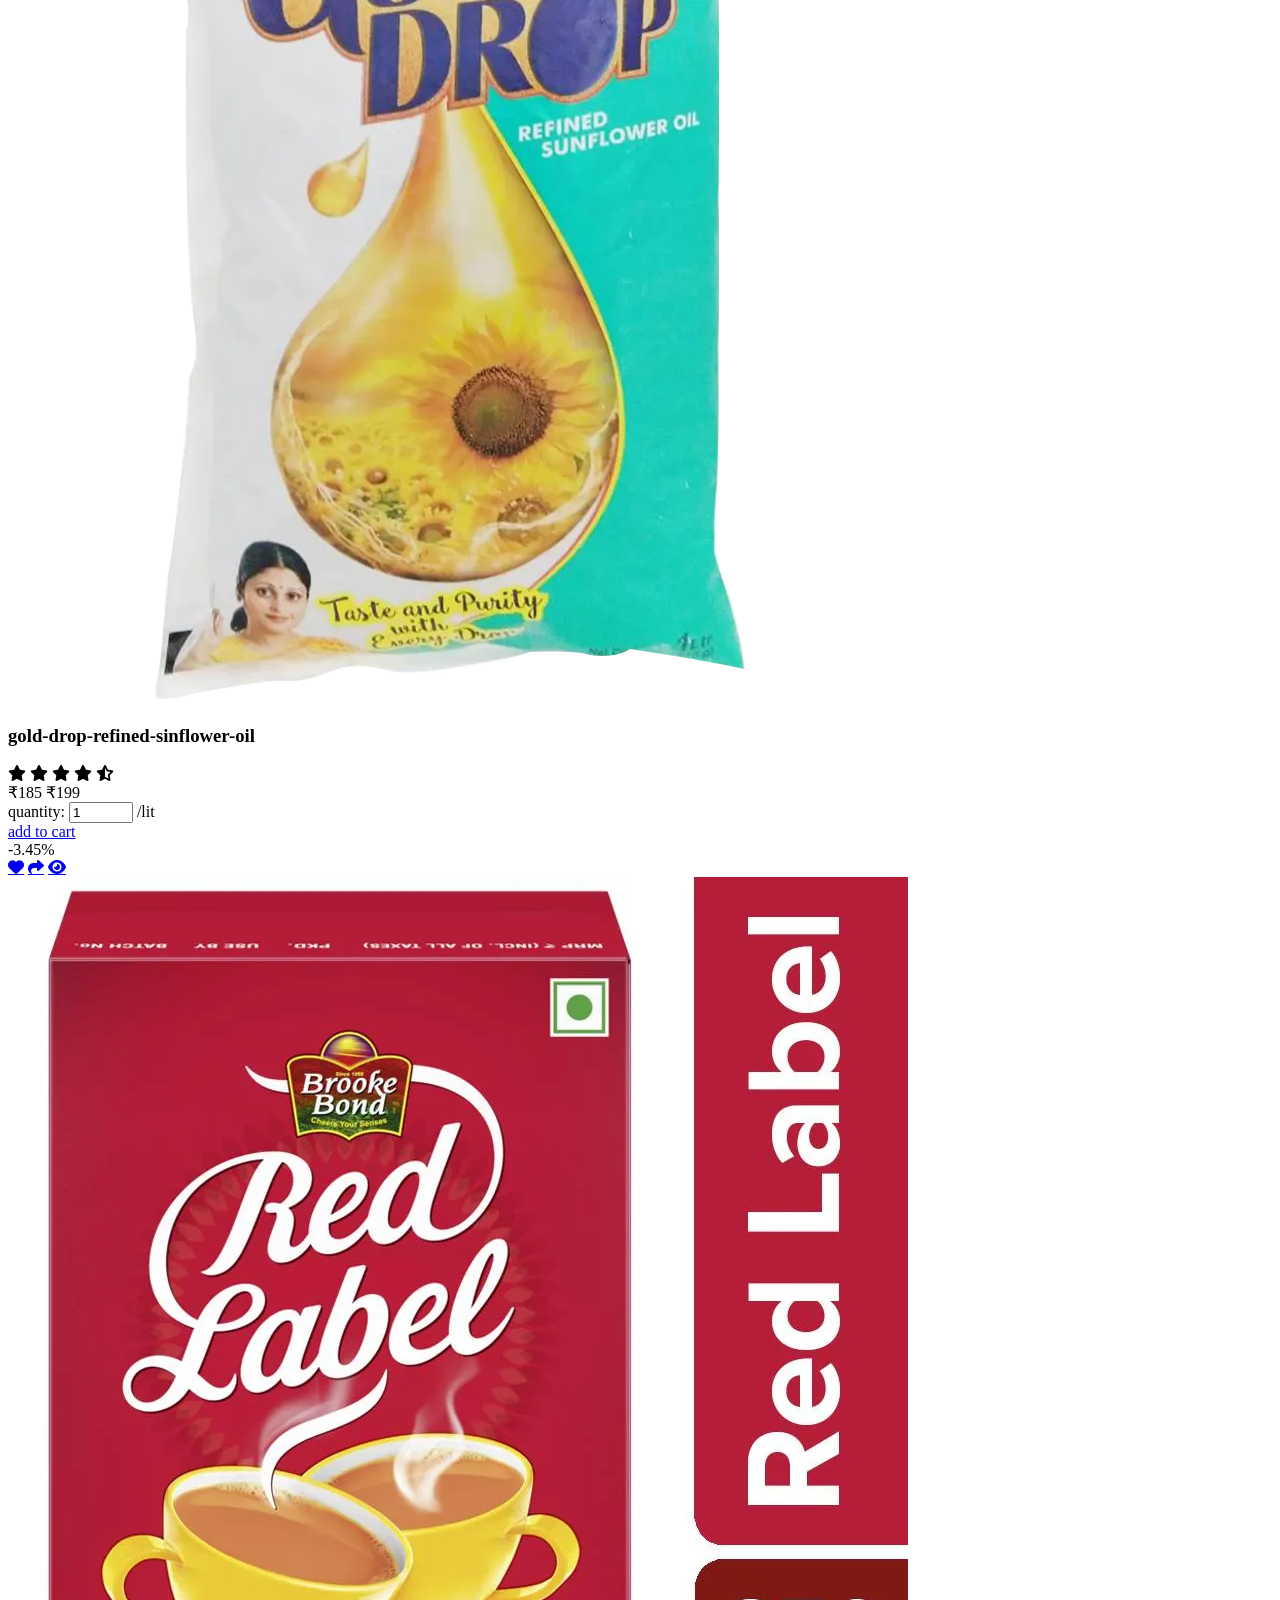
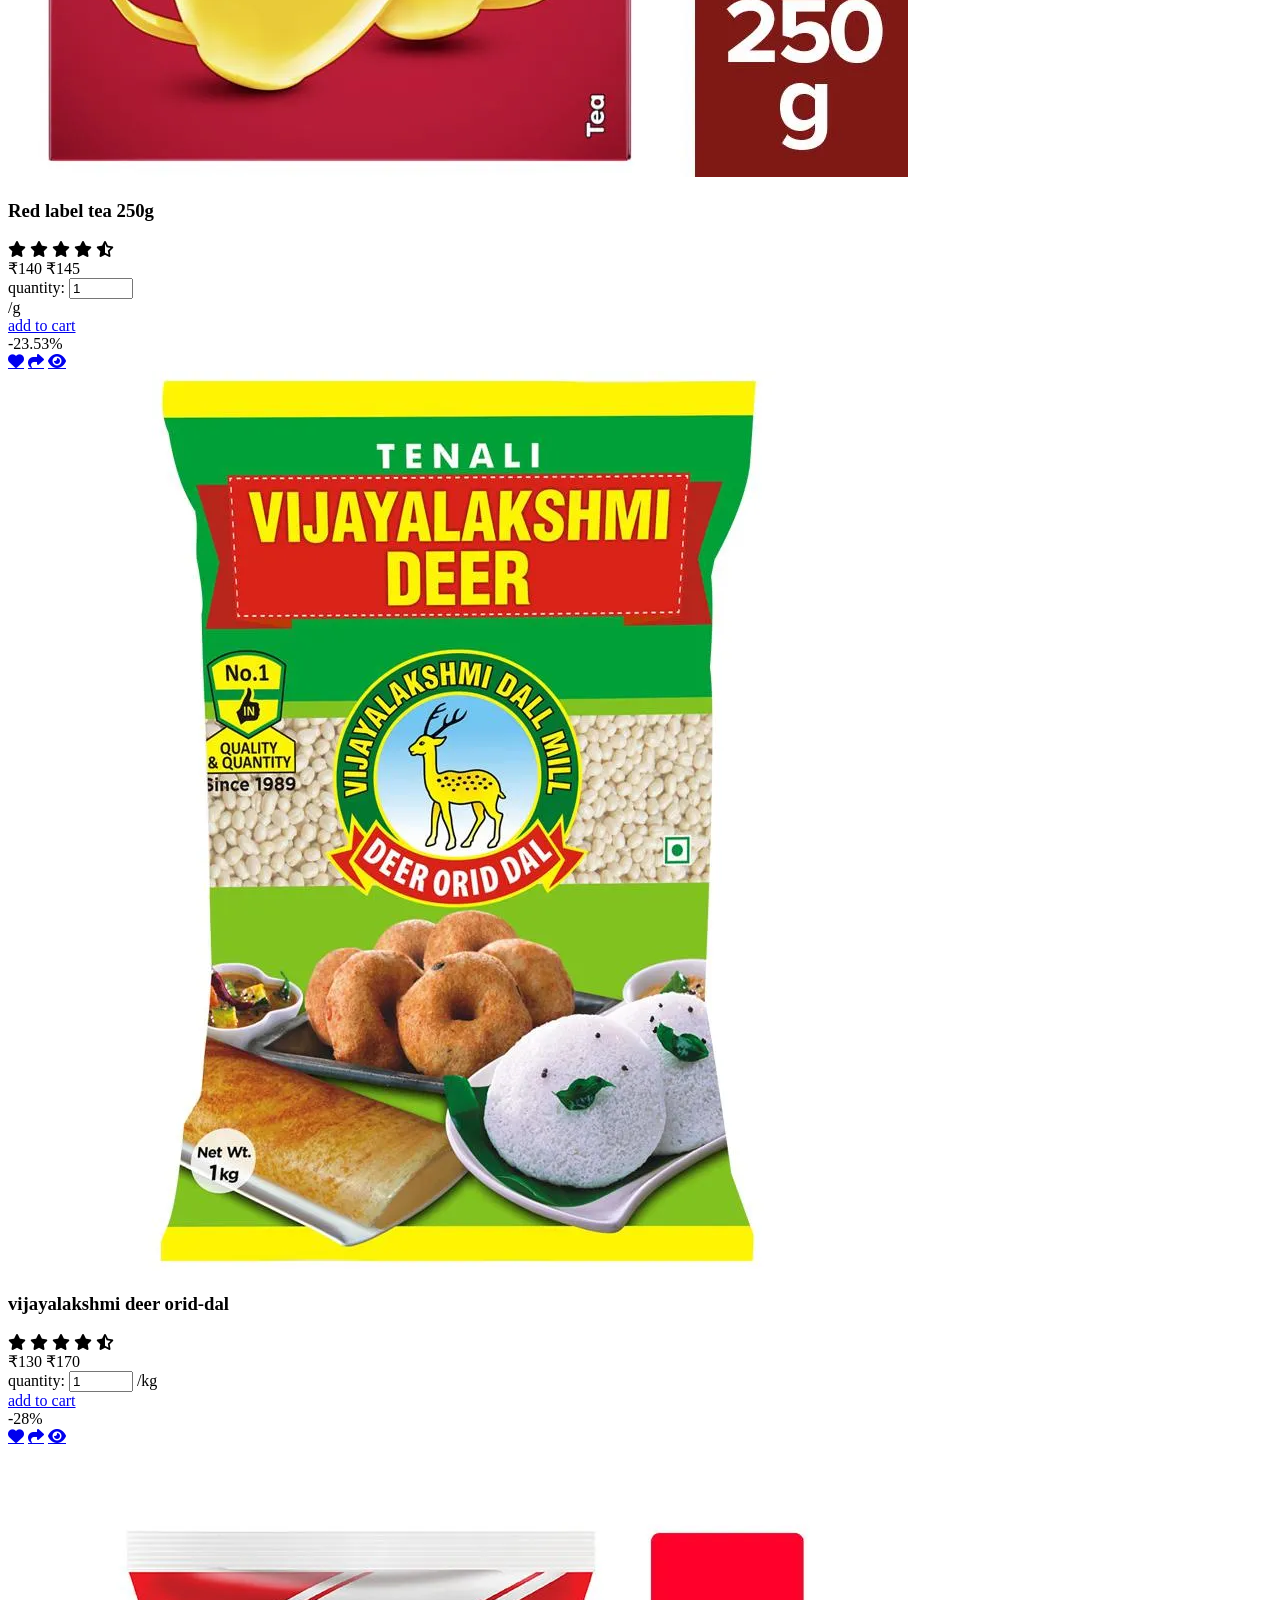
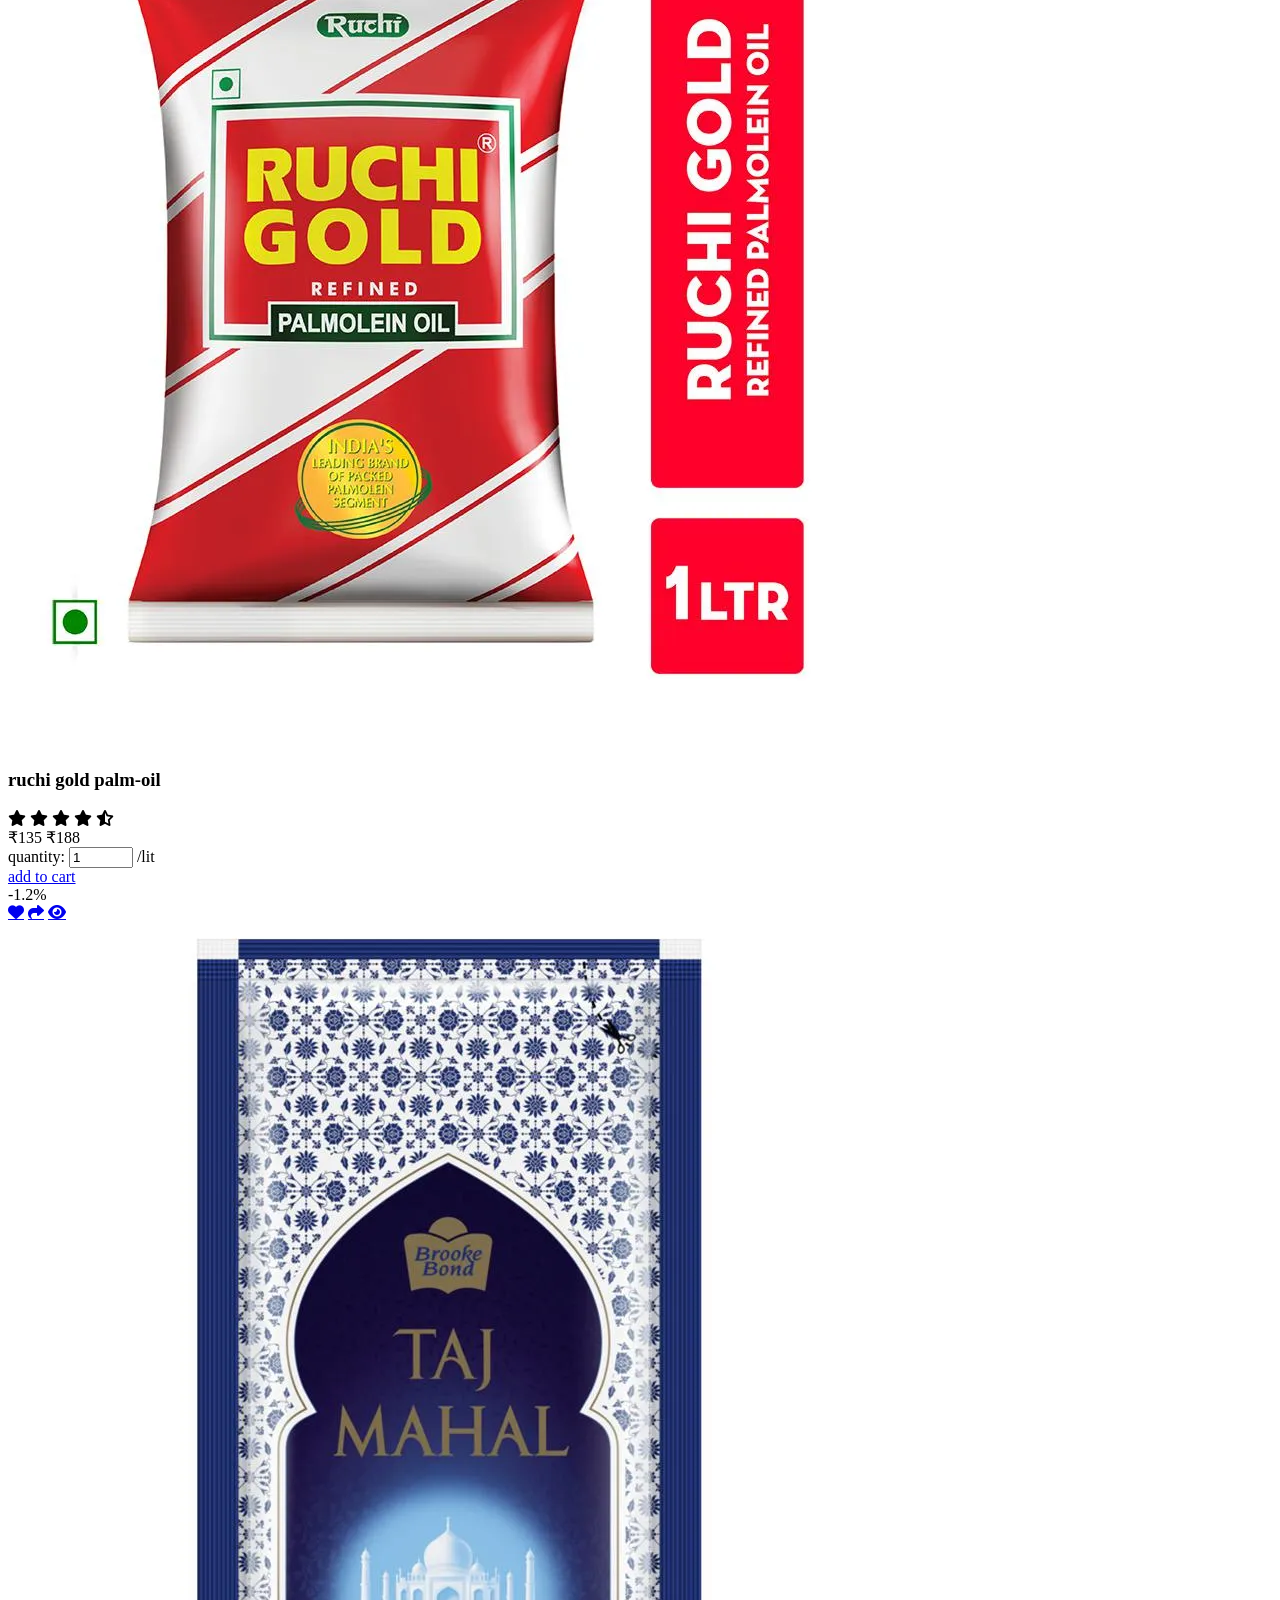
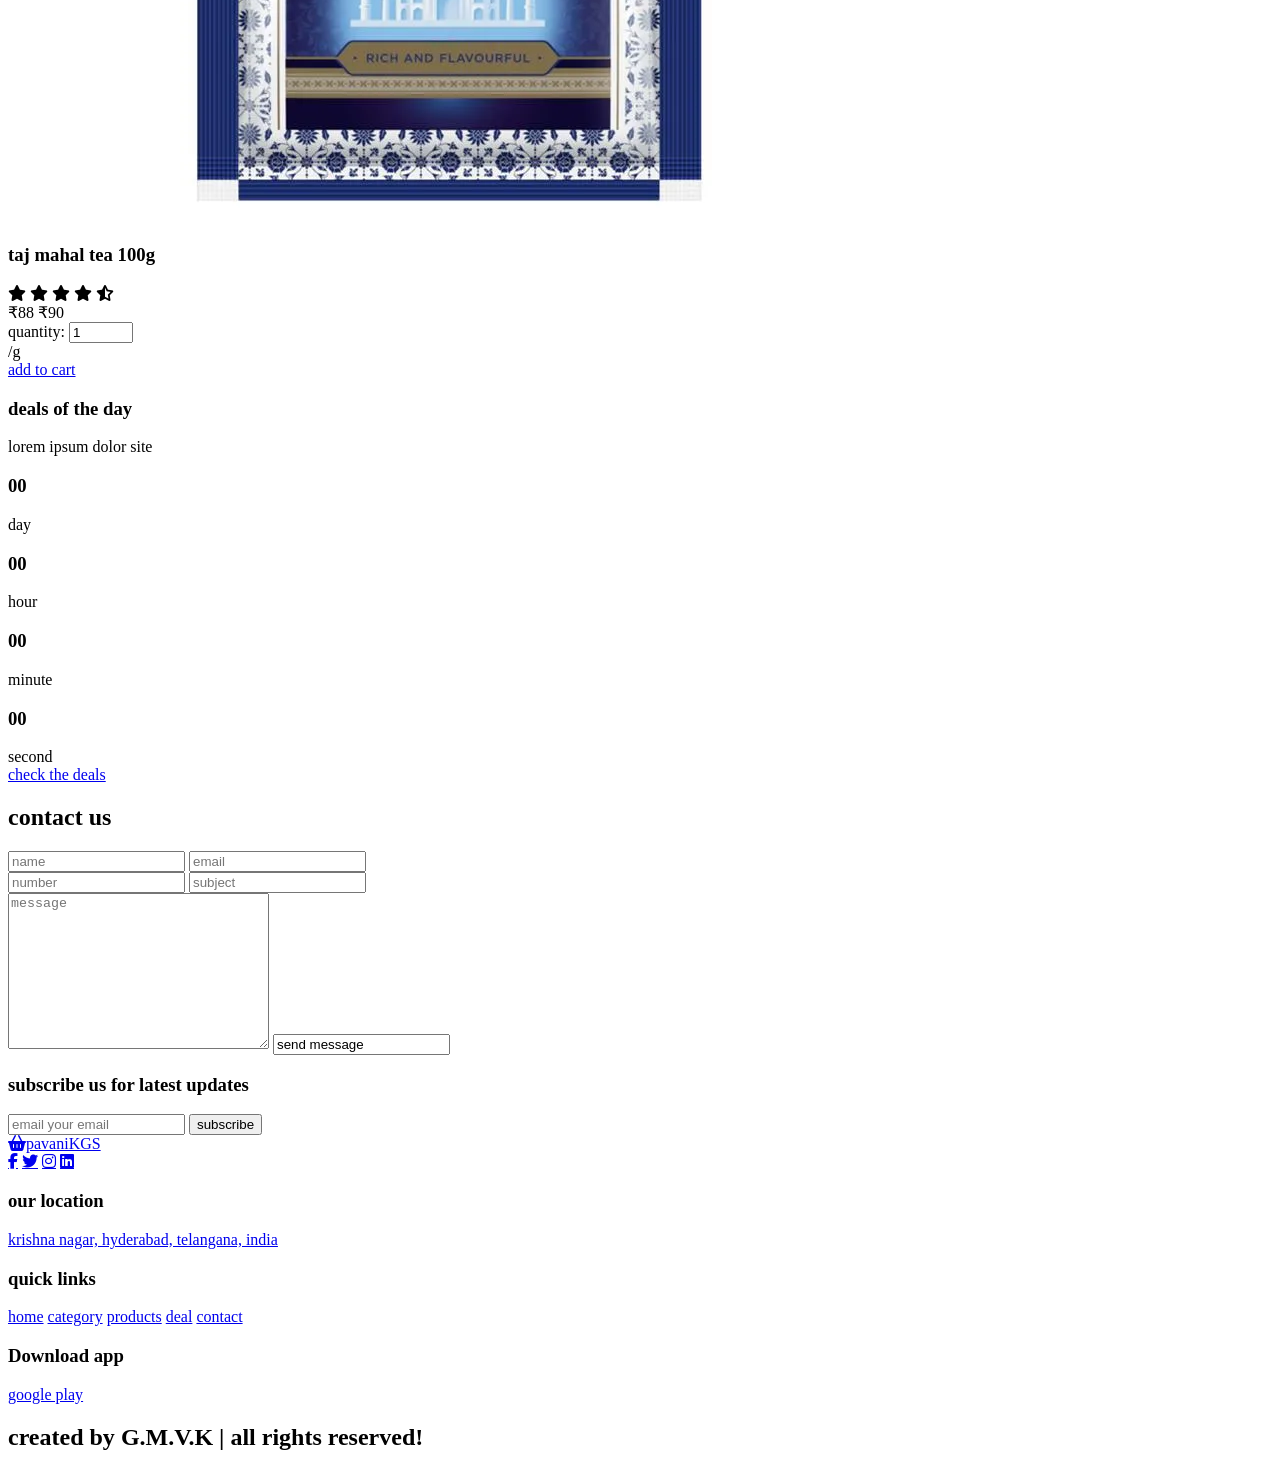
==== commit dd1d0ed2: "Update index.html" ====
--- a/index.html
+++ b/index.html
@@ -10,7 +10,7 @@
   <link rel="stylesheet" href="https://cdnjs.cloudflare.com/ajax/libs/font-awesome/6.1.1/css/all.min.css">
 
   <!-- custom css file link -->
-  <link rel="stylesheet" href="CSS/index.css">
+  <link rel="stylesheet" href="index.css">
 
 </head>
 <body>
@@ -436,7 +436,7 @@
 
 
   <!-- custom js file link -->
-  <script src="JS/Script.js"></script>
+  <script src="Script.js"></script>
 
 </body>
 </html>
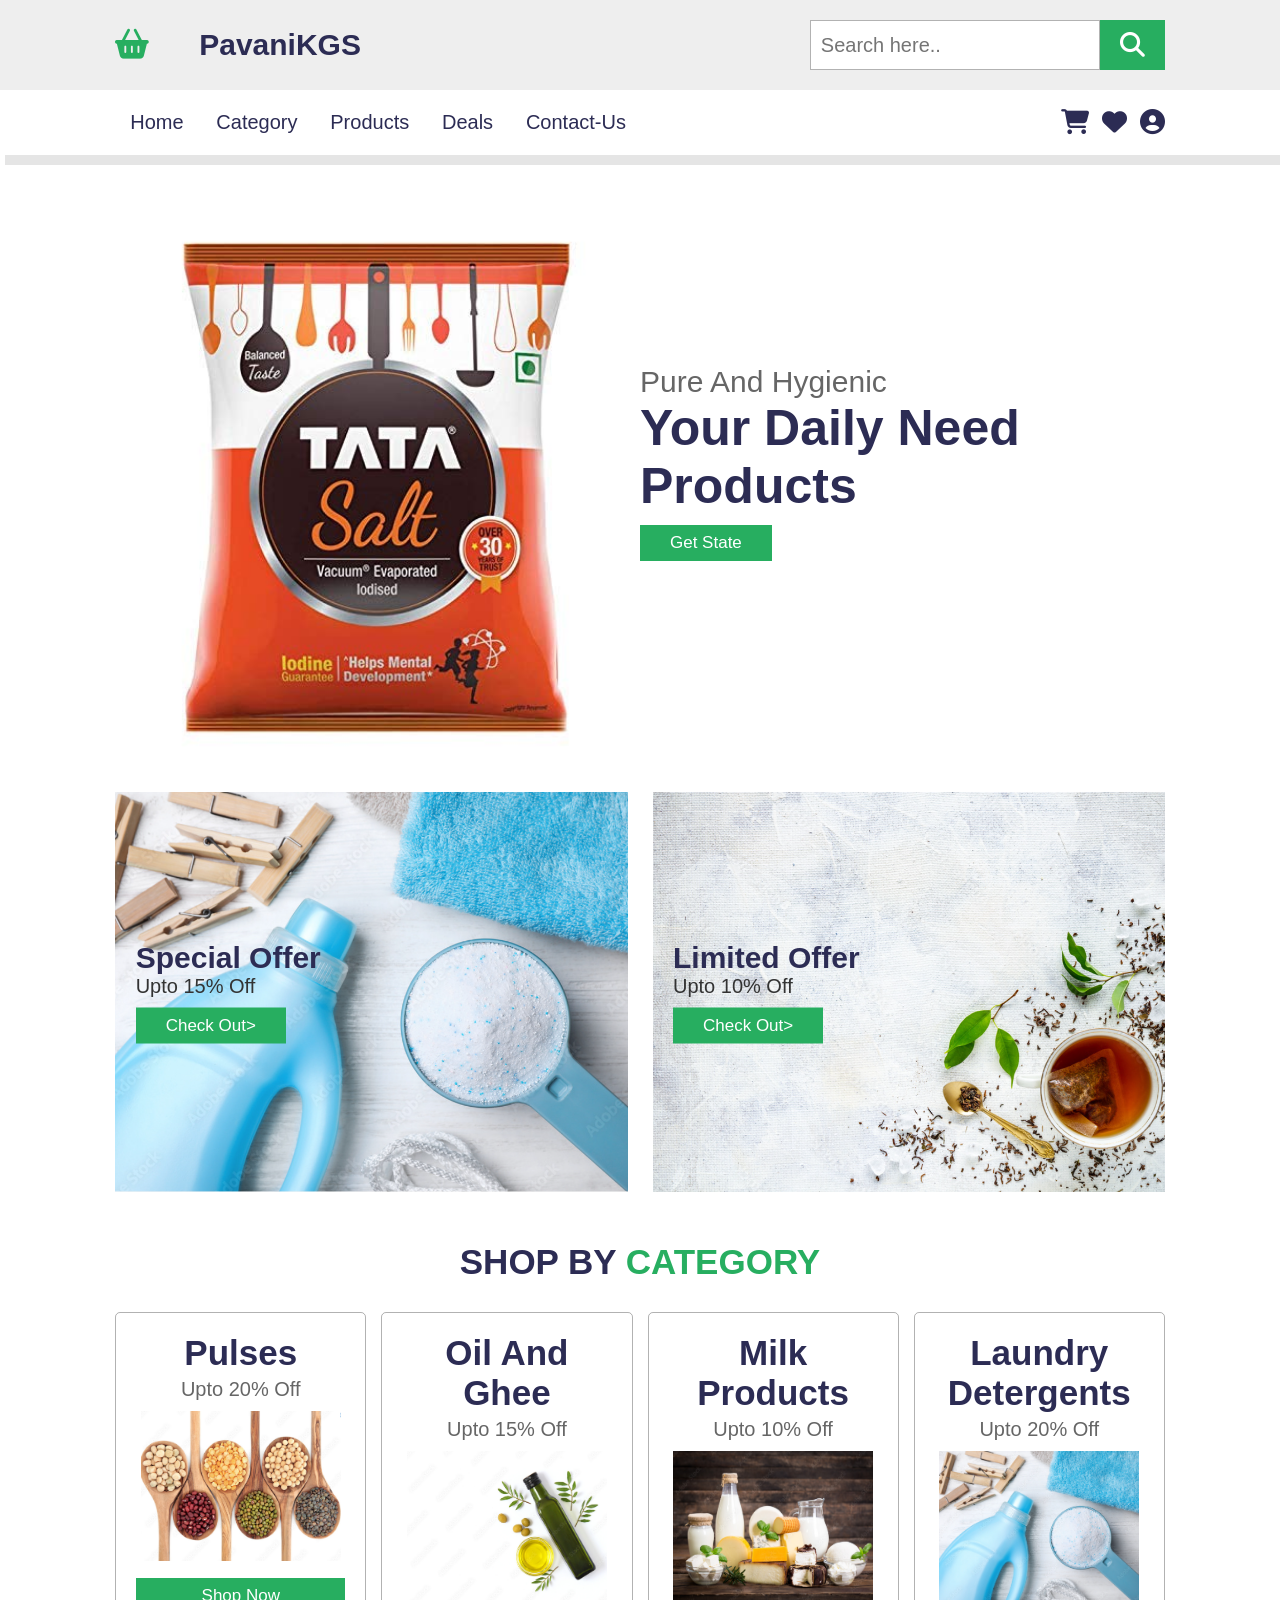
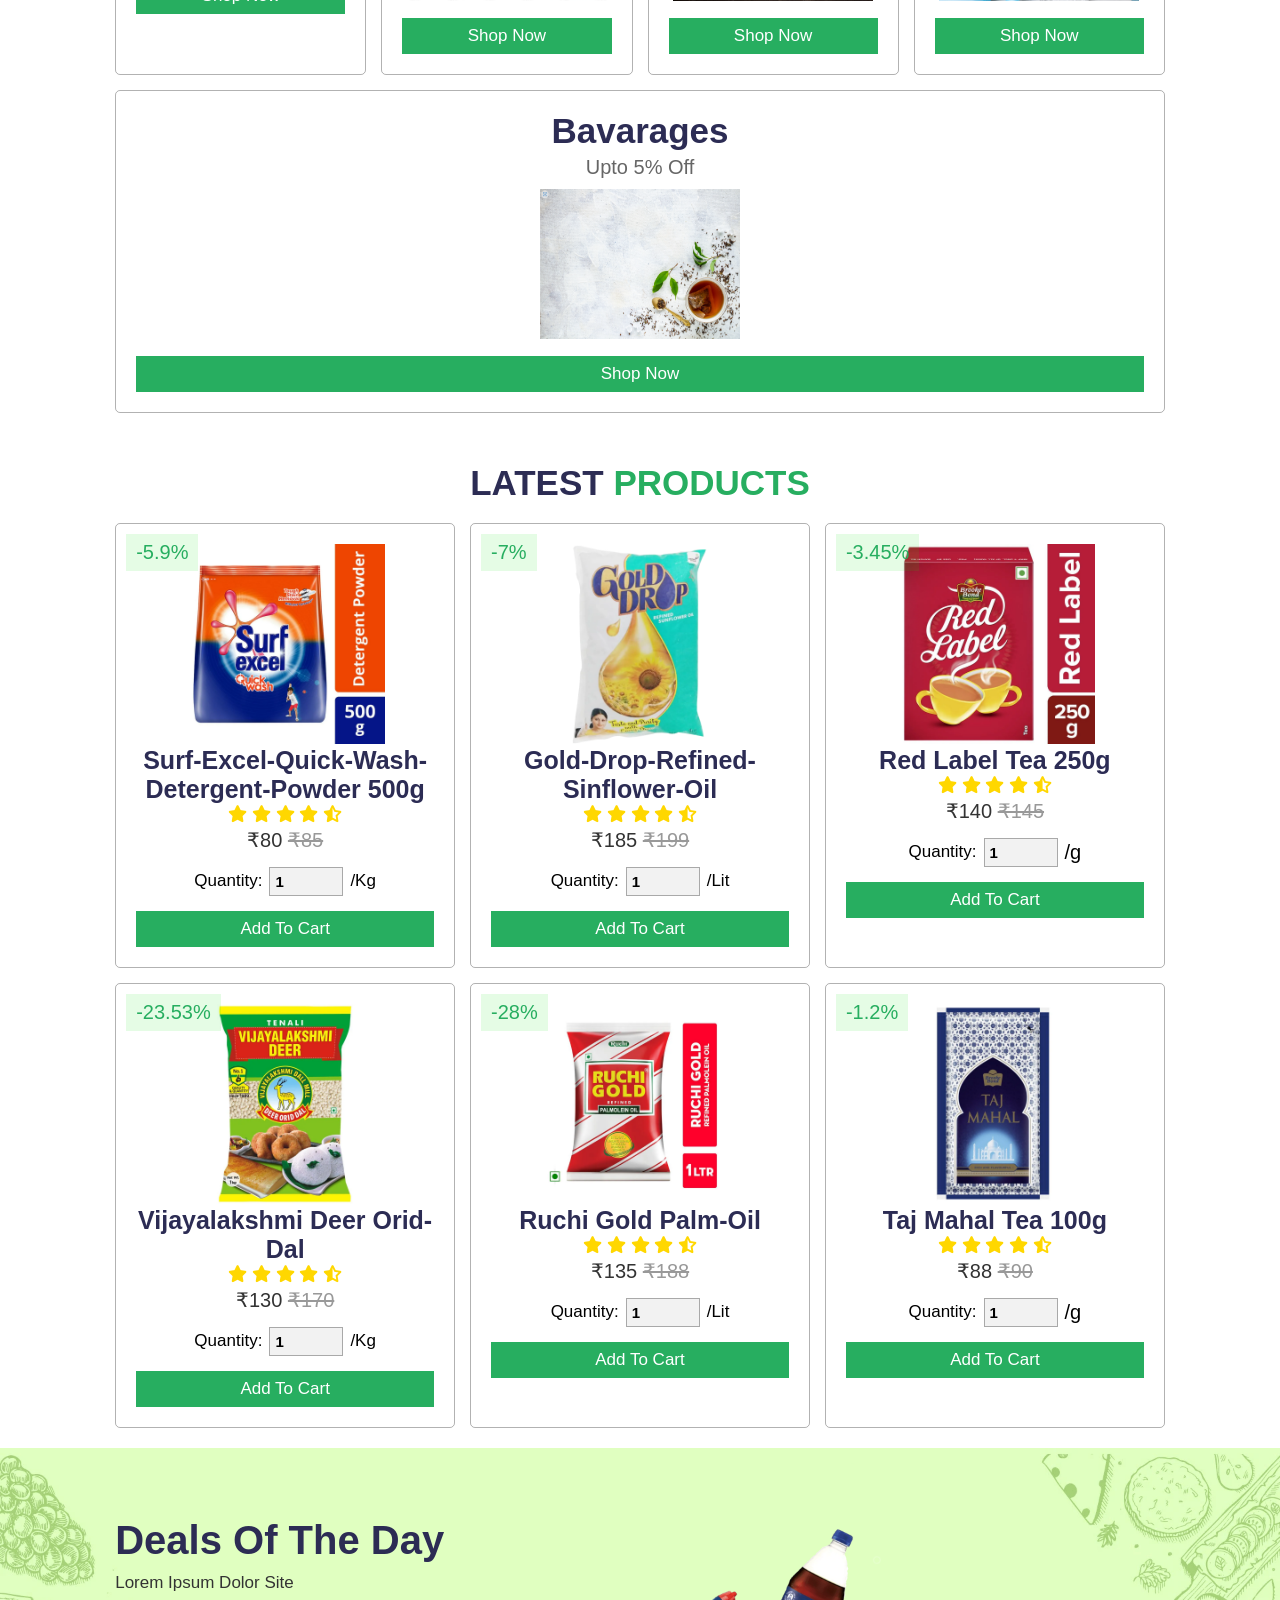
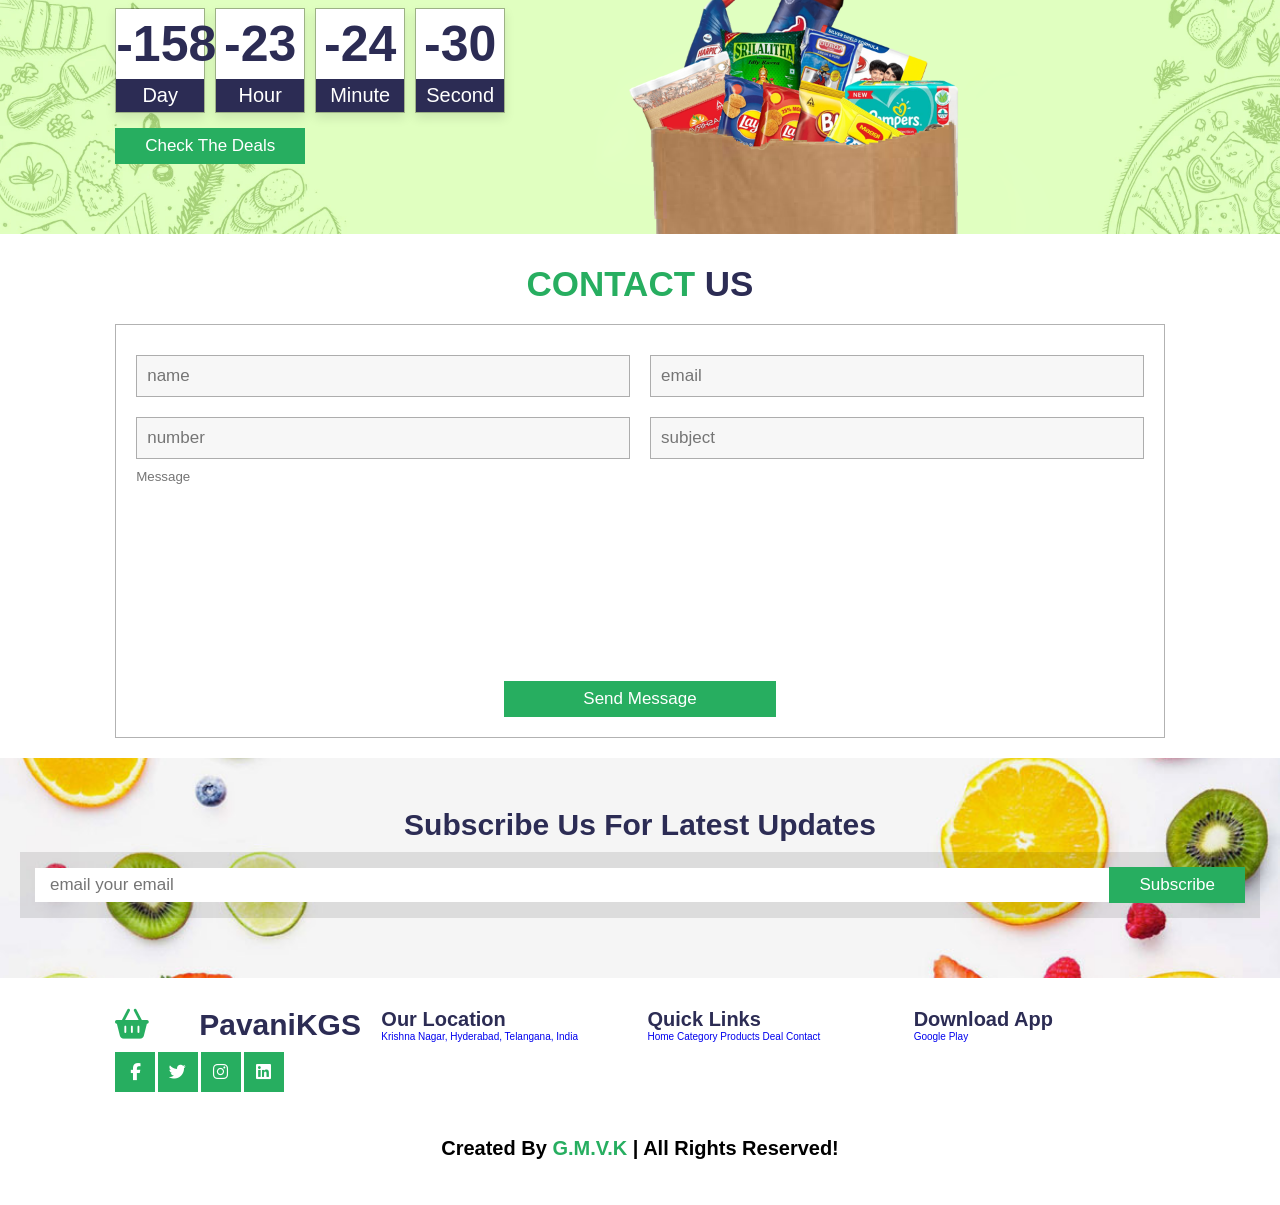
==== commit fcf7c73e: "Update index.html" ====
--- a/index.html
+++ b/index.html
@@ -11,6 +11,7 @@
 
   <!-- custom css file link -->
   <link rel="stylesheet" href="index.css">
+  <link rel="icon" href="images/m.png">
 
 </head>
 <body>
--- a/index.css
+++ b/index.css
@@ -0,0 +1,669 @@
+@import url('https://fonts.googleapis.com/css2?family=Nunito:ital,wght@0,300;0,400;0,600;0,700;1,200&display=swap');
+
+:root{
+  --green:#27ae60;
+  --black:#2c2c54;
+}
+
+*{
+  font-family: 'Nunito', sans-serif;
+  margin: 0; padding:0;
+  box-sizing: border-box;
+  outline: none; border:none;
+  text-decoration: none;
+  text-transform: capitalize;
+  transition: all .2s linear;
+}
+
+*::selection{
+  background:v(--green);
+  color:#fff;
+} 
+
+html{
+  font-size: 62.5%;
+  overflow-x: hidden;
+  scroll-padding-top: 6.5rem;
+  scroll-behavior: smooth;
+}
+
+section{
+  padding: 2rem 9%;
+}
+
+.btn{
+  display: inline-block;
+  margin-top: 1rem;
+  background:var(--green);
+  color: #fff;
+  padding: .8rem 3rem;
+  font-size: 1.7rem;
+  text-align: center;
+  cursor: pointer;
+}
+
+.btn:hover{
+  background:var(--black)
+}
+
+.heading{
+  text-align: center;
+  color:var(--black);
+  text-transform: uppercase;
+  padding:1rem;
+  font-size: 3.5rem;
+  padding-bottom: 2rem;
+}
+
+.heading span{
+  color:var(--green);
+  text-transform: uppercase;
+}
+
+.header-1{
+  background:#eee;
+  display:flex;
+  align-items: center;
+  justify-content: space-between;
+  padding:2rem 9%;
+}
+
+.logo{
+  color:var(--black);
+  font-weight: bolder;
+  font-size: 3rem;
+}
+
+.logo i{
+  padding-right: 5rem;
+  color: var(--green);
+}
+
+.header-1 .search-box-container{
+  display:flex;
+  height:5rem;
+}
+
+.header-1 .search-box-container #search-box{
+  height: 100%;
+  width: 100%;
+  padding:1rem;
+  font-size: 2rem;
+  color: #333;
+  border:.1rem solid rgba(0,0,0,.3);
+  text-transform: none; 
+}
+
+.header-1 .search-box-container label{
+  height: 100%;
+  width: 8rem;
+  font-size: 2.5rem;
+  line-height: 5rem;
+  color: #fff;
+  background:var(--green);
+  text-align: center;
+  cursor: pointer;
+}
+
+.header-1 .search-box-container label:hover{
+  background: var(--black);
+}
+
+.header-2{
+  background:#fff;
+  display:flex;
+  align-items: center;
+  justify-content: space-between;
+  padding:2rem 9%;
+  box-shadow: 0.5rem 1rem rgba(0,0,0,.1);
+  position:relative;
+}
+
+.header-2.active{
+  position:fixed;
+  top:0; left:0; right:0;
+  z-index: 10000;
+} 
+
+.header-2 .navbar a{
+  padding:.5rem 1.5rem;
+  font-size: 2rem;
+  border-radius: .5rem;
+  color:var(--black);
+}
+
+.header-2 .navbar a:hover{
+  background: var(--green);
+  color:#fff;
+}
+
+.header-2 .icons a{
+  font-size: 2.5rem;
+  color:var(--black);
+  padding-left:1rem;
+}
+
+.header-2 .icons a:hover{
+  color:var(--green);
+}
+
+#menu-bar{
+  font-size: 3rem;
+  border-radius: .5rem;
+  border:.1rem solid var(--black);
+  padding:.8rem 1.5rem;
+  color:var(--black);
+  cursor: pointer;
+  display: none;
+}
+
+.home{ 
+  display:flex;
+  align-items: center;
+  justify-content: center;
+  flex-wrap: wrap;
+}
+
+.home .image{
+  flex:1 1 40rem;
+  padding-top: 5rem ;
+}
+
+.home .image img{
+  width:100%;
+}
+
+.home .content{
+  flex:1 1 40rem;
+}
+
+.home .content span{
+  font-size:3rem;
+  color: #666;
+}
+
+.home .content h3{
+  font-size:5rem;
+  color:var(--black);
+}
+
+.banner-container{
+  display:flex;
+  flex-wrap: wrap;
+  gap:2.5rem;
+}
+
+.banner-container .banner{
+  flex:1 1 40rem;
+  height: 40rem;
+  overflow: hidde;
+  position: relative;
+}
+
+.banner-container .banner img{
+  height: 100%;
+  width: 100%;
+  object-fit: cover;
+}
+
+.banner-container .banner .content{
+  position: absolute;
+  top:50%; left: 4%;
+  transform: translateY(-50%);
+}
+
+.banner-container .banner .content h3{
+  font-size:3rem;
+  color: var(--black);
+}
+
+.banner-container .banner .content p{
+  font-size: 2rem;
+  color: #333;
+}
+
+.banner-container .banner:hover img{
+  transform:scale(1.2) rotate(-5deg);
+}
+
+.category .box-container{
+  display: flex;
+  gap: 1.5rem;
+  flex-wrap: wrap;
+  padding-top: 1rem;
+}
+
+.category .box-container .box{
+  border:.1rem solid rgba(0,0,0,.3);
+  border-radius: .5rem;
+  text-align: center;
+  padding:2rem;
+  flex:1 1 25rem;
+}
+
+.category .box-container .box img{
+  width: 20rem;
+  height: 15rem;
+  margin:.5rem 0;
+}
+
+.category .box-container .box h3{
+  font-size: 3.5rem;
+  color:var(--black);
+}
+
+.category .box-container .box p{
+  font-size: 2rem;
+  color:#666;
+  padding:.5rem 0;
+}
+
+.category .box-container .box .btn{
+  display: block;
+}
+
+.products .box-container{
+  display: flex;
+  flex-wrap: wrap;
+  gap:1.5rem;
+}
+
+.products .box-container .box{
+  flex:1 1 30rem;
+  text-align: center;
+  padding:2rem;
+  border:.1rem solid rgba(0,0,0,.3);
+  border-radius: .5rem;
+  overflow: hidden;
+  position: relative;
+}
+
+.products .box-container .box img{
+  height: 20rem;
+}
+
+.products .box-container .box .discount{
+  position: absolute;
+  top:1rem; left:1rem;
+  background:rgba(0,225,0,.1);
+  color:var(--green);
+  padding:.7rem 1rem;
+  font-size:2rem;
+}
+
+.products .box-container .box .icons{
+  position:absolute;
+  top:.5rem; right:-6rem;
+}
+
+.products .box-container .box:hover .icons{
+  right: 1rem;
+}
+
+.products .box-container .box .icons a{
+  display:block;
+  height: 4.5rem;
+  width: 4.5rem;
+  line-height: 4.5rem;
+  font-size: 1.7rem;
+  color: var(--black);
+  background: rgba(0,0,0,.05);
+  border-radius: 50%;
+  margin-top: .7rem;
+}
+
+.products .box-container .box .icons a:hover{
+  background:var(--green);
+  color:#fff;
+}
+
+.products .box-container .box h3{
+  color: var(--black);
+  font-size: 2.5rem;
+}
+
+.products .box-container .box .stars i{
+  padding: .1rem;
+  font-size: 1.7rem;
+  color:gold;
+}
+
+.products .box-container .box .price{
+  font-size:2rem;
+  color: #333;
+  padding: .5rem 0;
+}
+
+.products .box-container .box .price span{
+  font-size: 2rem;
+  color: #999;
+  text-decoration: line-through;
+  }
+
+.products .box-container .box .quantity{
+  display: flex;
+  align-items: center;
+  justify-content: center;
+  padding-top: 1rem;
+  padding-bottom: .5rem;
+  }
+
+.products .box-container .box .quantity span{
+  padding: 0 .7rem;
+  font-size: 1.7rem;
+}
+
+.products .box-container .box .quantity .units span{
+  text-transform: lowercase;
+  font-size: 2rem;
+}
+
+.products .box-container .box .quantity input{
+  border:.1rem solid rgba(0,0,0,.3);
+  font-size: 1.5rem;
+  font-weight: bolder;
+  color:var(-black);
+  padding: .5rem;
+  background: rgba(0,0,0,.05);
+}
+
+.products .box-container .box .btn{
+  display: block;
+}
+
+.deals{
+  background:url(banner3.png) no-repeat;
+  background-position: center;
+  background-size: cover;
+  padding-top:7rem;
+  padding-bottom: 7rem;
+}
+
+.deals .content{
+  max-width: 50rem
+}
+
+.deals .content .title{
+  font-size: 4rem;
+  color:var(--black);
+}
+
+.deals .content p{
+  font-size: 1.7rem;
+  padding: 1rem 0;
+  color: #333;
+}
+
+.deals .content .count-down{
+  display: flex;
+  gap:1rem;
+  padding:.5rem 0;
+}
+
+.deals .content .count-down .box{
+  width: 9rem;
+  text-align: center;
+  box-shadow: 0 .5rem 1rem rgba(0,0,0,.1);
+  border:.1rem solid rgba(0,0,0,.3);
+}
+
+.deals .content .count-down .box h3{
+  color:var(--black);
+  background: #fff;
+  height: 7rem;
+  line-height: 7rem;
+  width: 100%;
+  font-size: 5rem;
+}
+
+.deals .content .count-down .box span{
+  background: var(--black);
+  display: block;
+  color:#fff;
+  width: 100%;
+  padding:.5rem;
+  font-size: 2rem;
+}
+
+.contact-us form{
+  text-align: center;
+  padding: 2rem;
+  border:.1rem solid rgba(0,0,0,.3);
+}
+
+.contact-us form .inputBox{
+  display: flex;
+  justify-content: space-between;
+  flex-wrap: wrap;
+}
+
+.contact-us form .inputBox input, .contact form textarea{
+  padding:1rem;
+  font-size: 1.7rem;
+  background:#f7f7f7;
+  text-transform: none;
+  margin:1rem 0;
+  border: .1rem solid rgba(0,0,0,.3);
+  width: 49%;
+}
+
+.contact-us form textarea{
+  height: 20rem;
+  resize: none;
+  width: 100%;
+}
+
+.newsletter{
+  background:url(newsletter-bg.jpg) no-repeat;
+  background-size: cover;
+  background-position: center;
+  text-align:center;
+  padding:5rem 2rem;
+}
+
+.newsletter h3{
+  font-size: 3rem;
+  color:var(--black);
+}
+
+.newsletter form{
+  min-width: 55rem;
+  display: flex;
+  align-items: center;
+  margin:1rem auto;
+  padding:1.5rem;
+  background: rgba(0,0,0,.1);
+}
+
+.newsletter form .box{
+  width:100%;
+  padding:.7rem 1.5rem;
+  font-size: 1.7rem;
+  color:#333;
+  text-transform: none;
+}
+
+.newsletter form .btn{
+  margin-top:0;
+}
+
+.footer .box-container{
+  display: flex;
+  gap:1.5rem;
+  flex-wrap: wrap;
+}
+
+.footer .box-container .box{
+  padding:1rem 0;
+  flex:1 1 25rem;
+}
+
+.footer .box-container .box .share a{
+  padding: 0;
+  width:4rem;
+  line-height:4rem;
+  text-align: center;
+}
+
+.footer .box-container .box h3{
+  font-size:2rem;
+  color:var(--black);
+}
+
+.footer .box-container .box p{
+  font-size:1.3rem;
+  color:#666;
+  padding:.7rem 0;
+}
+
+.footer .box-container .box .links{
+  padding:1rem 0;
+}
+
+.footer .box-container .box .links a{
+  display: block;
+  padding:.5rem 0;
+  font-size: 1.7rem;
+  color:#333;
+}
+
+.footer .box-container .box .links a:hover{
+  text-decoration: underline;
+  color: var(--green);
+}
+
+.footer .credit{
+  padding:2.5rem 1rem;
+  border-radius: .1rem solid rgba(0,0,0,.1);
+  margin-top: 1rem;
+  text-align: center;
+  font-size: 2rem;
+}
+
+.footer .credit span{
+  color:var(--green);
+}
+
+
+
+
+
+
+
+
+
+
+
+
+/* media queries */
+
+@media(max-width:1200px){
+
+  html{
+    font-size: 55%;
+  }
+
+}
+
+@media(max-width:991px){
+  
+  .header-1,
+  .header-2{
+    padding:2rem;
+  }
+
+  section{
+    padding:2rem;
+  }
+}
+
+@media(max-width:768px){
+
+  #menu-bar{
+    display: initial;
+  }
+
+  .header-2 .navbar{
+    position: absolute;
+    top:100%; left:0; right:0;
+    background:var(--black);
+    padding:1rem 2rem;
+    display:none;
+  }
+
+  .header-2 .navbar.active{
+    display:initial;
+  }
+
+  .header-2 .navbar a{
+    font-size: 2.5rem;
+    display: block;
+    text-align: center;
+    background:#fff;
+    padding:1rem;
+    margin:1.5rem 0;
+  }
+
+  .home .content{
+    text-align: center;
+  }
+
+  .home .content h3{
+    font-size: 4rem;
+  }
+
+  .deal{
+    background-position: left;
+  }
+
+  .deal .content{
+    max-width:100%;
+    text-align: center;
+  }
+
+  .deal .content .count-down{
+    justify-content: center;
+  }
+
+  .contact form .inputBox input{
+    width: 100%;
+  }
+
+  .newsletter h3{
+    font-size:2.2rem;
+  }
+
+}
+
+@media(max-width:450px){
+
+  html {
+    font-size: 50%;
+  }
+
+  .header-1{
+    flex-flow:3rem;
+  }
+
+  .header-1{
+    flex-flow: column;
+  }
+
+  .header-1 .search-box-container{
+    width:100%;
+    margin-top: 2rem;
+  }
+
+  .logo{
+    font-size: 4rem;
+  }
+
+  .deal .content .count-down .box h3{
+    font-size: 4rem;
+  }
+
+  .deal .content .count-down .box span{
+    font-size: 1.5rem;
+  }
+
+}
